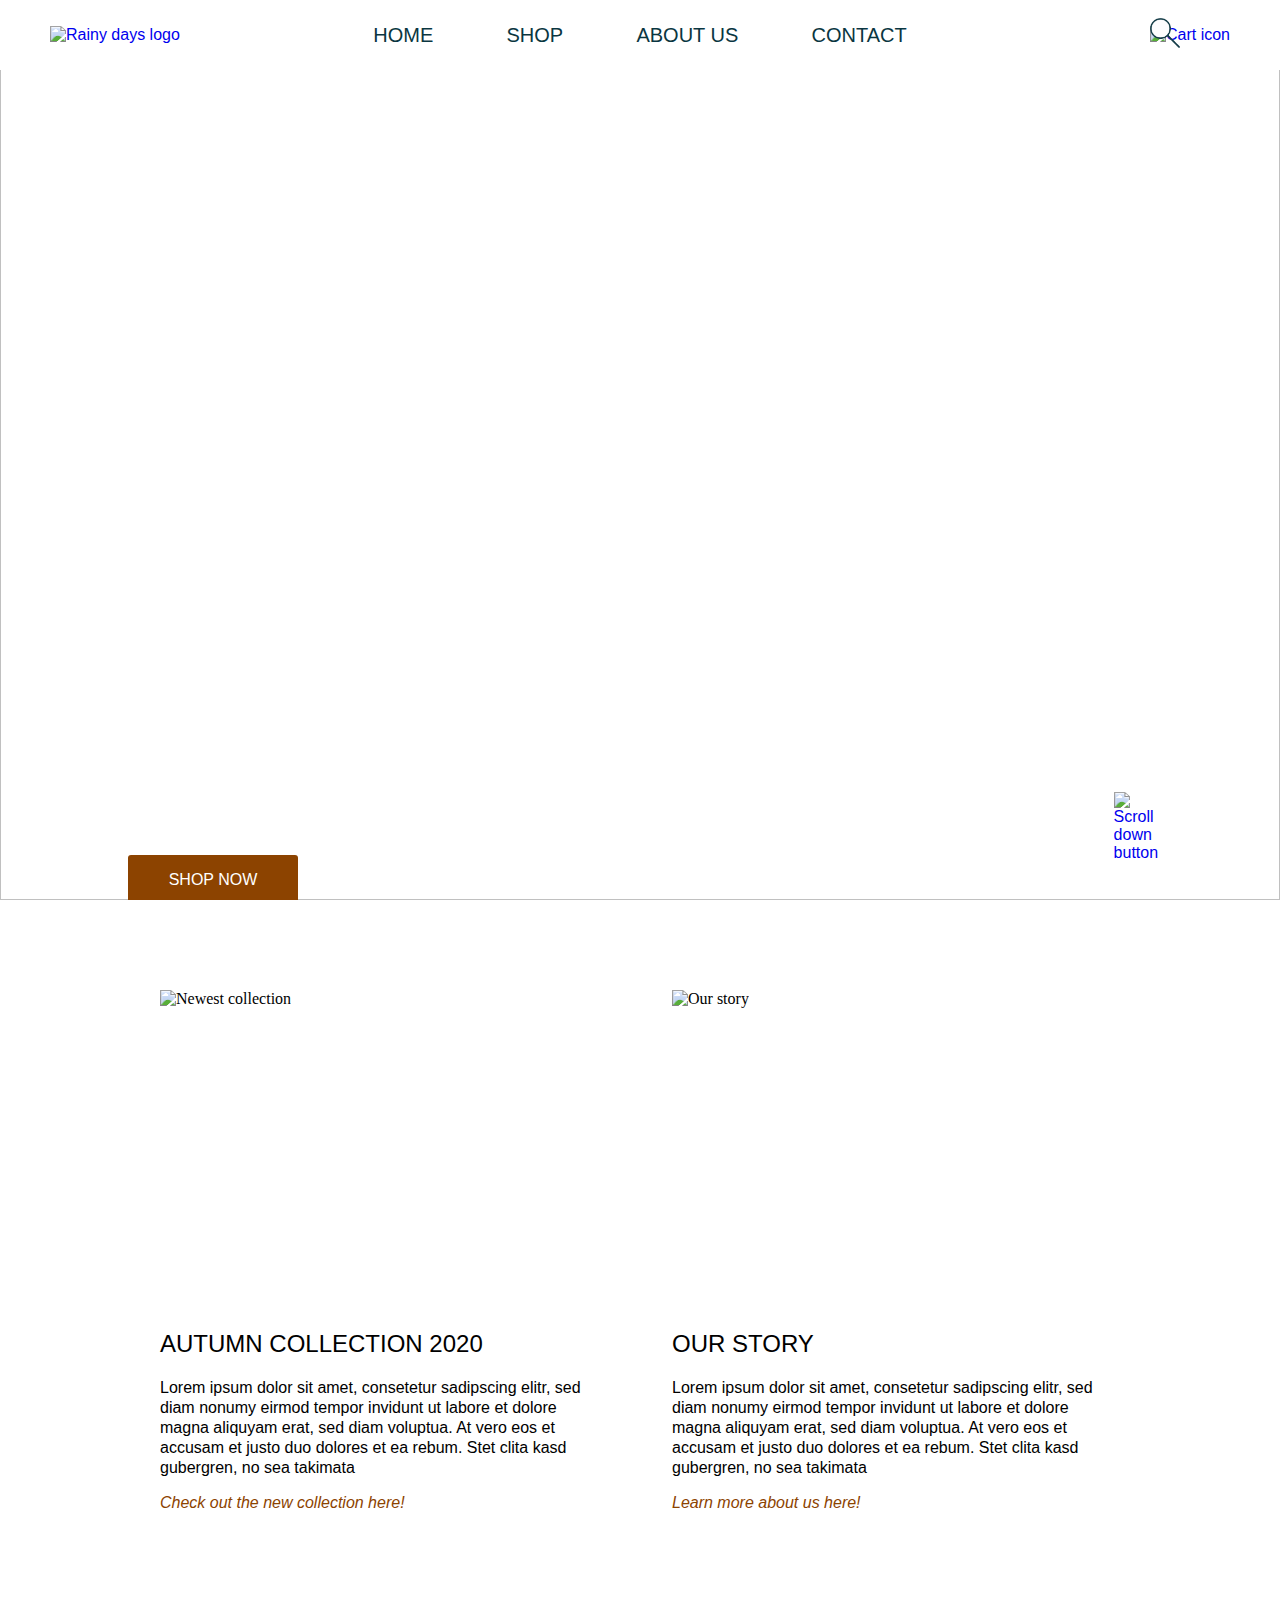
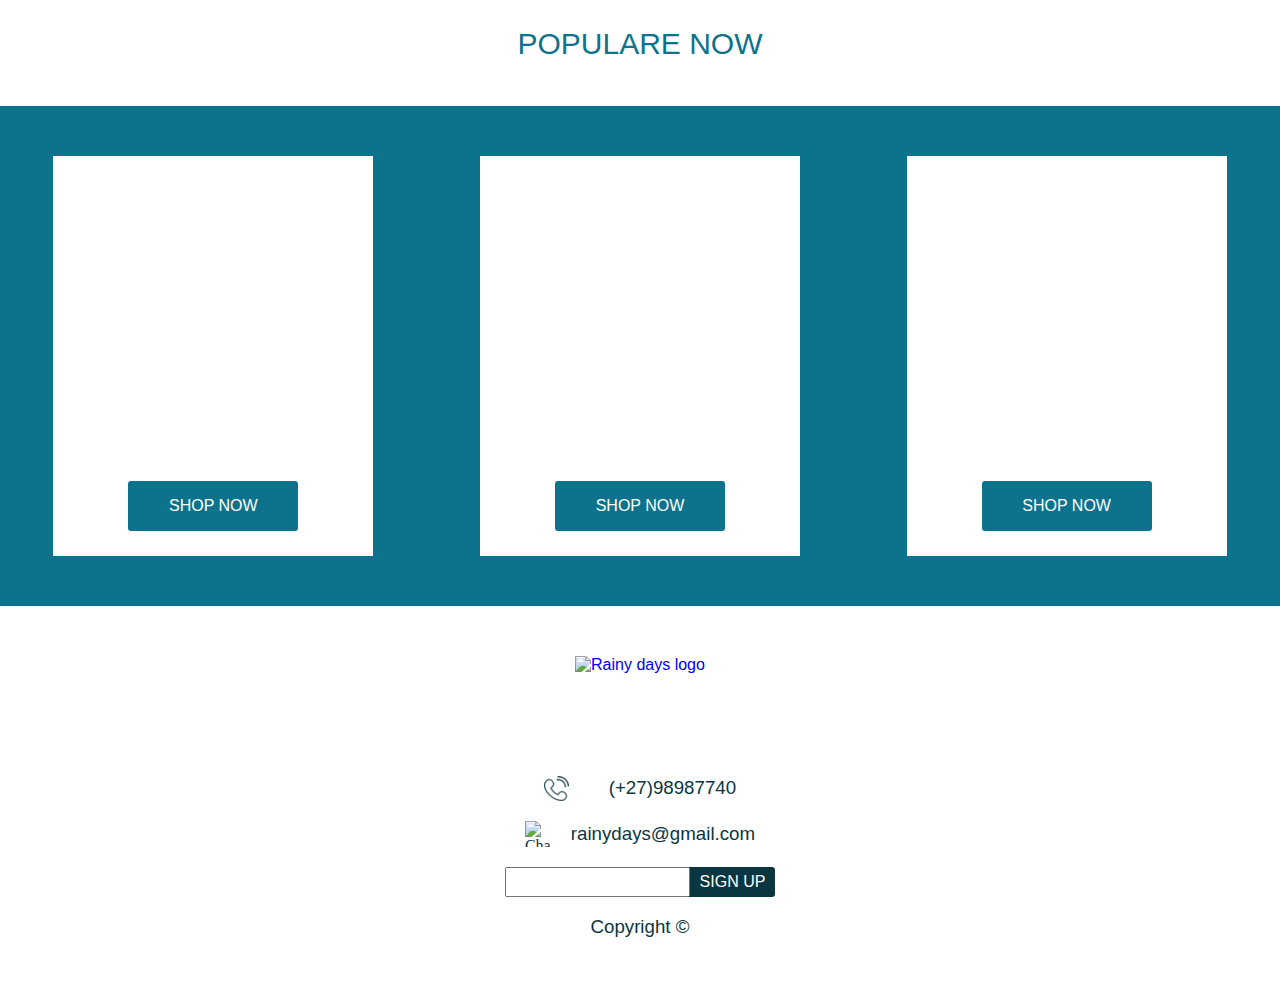
==== index.html @ 31defd5b "minor fixes" ====
<!DOCTYPE html>
<html>
  <head>
    <title>Rainy Days</title>
    <meta name="description" content="Rainy days online shop" />
    <meta name="viewport" content="width=device-width, initial-scale=1.0" />
    <link rel="stylesheet" href="styles/rainydays.css" />
    <link rel="stylesheet" href="https://use.typekit.net/msh8obx.css" />
    <script src="https://ajax.googleapis.com/ajax/libs/jquery/3.3.1/jquery.min.js"></script>
    <script src="js/rainydays.js"></script>
  </head>
  <body>
    <header>
      <div id="headerlogo">
        <a href="index.html">
          <img src="images/RainyDays_Logo_notext.png" alt="Rainy days logo" />
        </a>
      </div>
      <div id="headernav">
        <nav>
          <ul>
            <li><a href="index.html">Home</a></li>
            <li><a href="shop.html">Shop</a></li>
            <li><a href="about.html">About Us</a></li>
            <li><a href="contact.html">Contact</a></li>
          </ul>
        </nav>
      </div>
      <div id="headercart">
        <a href="cart.html">
          <img src="images/icons/carticon.png" alt="Cart icon" />
        </a>
      </div>
      <div id="headersearch">
        <label for="searchinput" id="searchlabel"
          ><img src="images/icons/searchicon.png" alt="Search icon"
        /></label>
        <input name="search" type="checkbox" id="searchinput" />
        <input type="text" id="search" autofocus="true" />
      </div>
    </header>
    <div id="headerphone">
      <div id="headerlogo">
        <a href="index.html">
          <img src="images/RainyDays_Logo_notext.png" alt="Rainy days logo" />
        </a>
      </div>

      <div id="headersearch">
        <label for="searchinputphone" id="searchlabel"
          ><img src="images/icons/searchicon.png" alt="Search icon"
        /></label>
        <input name="search" type="checkbox" id="searchinputphone" />
        <input type="text" id="search" autofocus="true" />
      </div>
      <div id="headercart">
        <a href="cart.html">
          <img src="images/icons/carticon.png" alt="Cart icon" />
        </a>
      </div>

      <input type="checkbox" id="hamburgermenu" />
      <label for="hamburgermenu" id="hamburgerlabel">
        <div class="container" onclick="myFunction(this)">
          <span id="span1"></span>
          <span id="span2"></span>
          <span id="span3"></span>
        </div>
      </label>
      <div id="navburger">
        <ul>
          <li><a href="index.html">Home</a></li>
          <li><a href="shop.html">Shop</a></li>
          <li><a href="about.html">About Us</a></li>
          <li><a href="contact.html">Contact</a></li>
        </ul>
      </div>
    </div>
    <main>
      <div id="indexbackground">
        <img src="images/index.jpg" />
        <div id="indexbackgroundtext">
          <h1>Pushing the comfort zone</h1>
          <a href="shop.html">
            <div class="orangebutton">
              <p>SHOP NOW</p>
            </div>
          </a>
        </div>
        <div id="scrolldownbutton">
          <a href="#indexflexbox">
            <img
              src="images/icons/arrowdownwhite.png"
              alt="Scroll down button"
            />
          </a>
        </div>
      </div>

      <div id="indexflexbox">
        <div id="flex1">
          <div class="squareimage">
            <img src="images/hikerswbackpack.jpg" alt="Newest collection" />
          </div>
          <h2>AUTUMN COLLECTION 2020</h2>
          <p>
            Lorem ipsum dolor sit amet, consetetur sadipscing elitr, sed diam
            nonumy eirmod tempor invidunt ut labore et dolore magna aliquyam
            erat, sed diam voluptua. At vero eos et accusam et justo duo dolores
            et ea rebum. Stet clita kasd gubergren, no sea takimata
          </p>
          <a href="shop.html">Check out the new collection here!</a>
        </div>
        <div id="flex2">
          <div class="squareimage">
            <img src="images/founder.jpg" alt="Our story" />
          </div>
          <h2>OUR STORY</h2>
          <p>
            Lorem ipsum dolor sit amet, consetetur sadipscing elitr, sed diam
            nonumy eirmod tempor invidunt ut labore et dolore magna aliquyam
            erat, sed diam voluptua. At vero eos et accusam et justo duo dolores
            et ea rebum. Stet clita kasd gubergren, no sea takimata
          </p>
          <a href="about.html">Learn more about us here!</a>
        </div>
      </div>
      <div id="carouseltitle">
        <h2>Populare now</h2>
      </div>
      <div id="indexcarousel">
        <div class="carouselcontent">
          <div class="carouselimage">
            <img src="images/bluefrontlong.png" alt="" />
          </div>
          <a href="blueproduct.html">SHOP NOW</a>
        </div>
        <div class="carouselcontent">
          <div class="carouselimage">
            <img src="images/yellowfrontlong.png" alt="" />
          </div>
          <a href="yellowproduct.html">SHOP NOW</a>
        </div>
        <div class="carouselcontent">
          <div class="carouselimage">
            <img src="images/redfrontlong.png" alt="" />
          </div>
          <a href="redproduct.html">SHOP NOW</a>
        </div>
      </div>
    </main>
    <footer>
      <div id="footer">
        <div id="footerlogo">
          <a href="index.html">
            <img src="images/RainyDays_Logo.png" alt="Rainy days logo" />
          </a>
        </div>
        <div class="footeralign">
          <img src="images/icons/phoneicon.png" alt="Phone icon" />
          <h3>(+27)98987740</h3>
        </div>
        <div class="footeralign">
          <img src="images/icons/chaticon.png" alt="Chat icon" />
          <h3>rainydays@gmail.com</h3>
        </div>
        <div class="footeralign">
          <div id="footeremail">
            <label for="email"> <p>SIGN UP</p></label>
            <input type="text" id="email" />
          </div>
        </div>
        <div id="signup"></div>
        <h3>Copyright &copy;</h3>
      </div>
    </footer>
  </body>
</html>
---- styles/rainydays.css ----
body {
  margin: 0;
  padding: 0;
  max-width: 100vw;
  overflow-x: hidden !important;
}
h1,
h2,
h3 {
  font-family: din-condensed, sans-serif;
  font-weight: 500;
  font-style: normal;
}

h1 {
  font-size: 7vw;
  line-height: 8vw;
  margin-bottom: 5px;
  text-transform: uppercase;
}

p {
  font-family: ff-basic-gothic-pro, sans-serif;
  font-weight: 300;
  font-style: normal;
  text-decoration: none;
  line-height: 20px !important;
}

a {
  font-family: ff-basic-gothic-pro, sans-serif;
  font-weight: 300;
  font-style: normal;
  text-decoration: none !important;
}

/* HEADER DESKTOP */

#headerphone {
  display: none;
}

header {
  background-color: white;
  display: flex;
  margin: auto;
  height: 70px;
  position: fixed;
  width: 100vw;
  top: 0pt;
  z-index: 5;
  overflow: hidden;
}

header div {
  display: inline-block;
  height: 70px;
  margin: auto;
}

#headerlogo {
  float: left;
  display: flex;
  justify-content: center;
  align-items: center;
  margin-left: 50px;
}

#headerlogo img {
  height: 50px;
}

#headernav {
  position: absolute;
  margin-left: 25vw;
  display: flex;
  text-align: center;
  width: 50vw;
}
nav {
  display: flex;
  justify-content: center;
  width: 50vw;
}
nav ul {
  display: flex;
  justify-content: space-evenly;
  align-items: center;
  width: 100%;
  margin: 0;
  padding: 0;
}

nav li {
  font-style: normal;
  margin: 0;
  list-style: none;
}

nav a {
  color: #0a3641;
  text-decoration: none;
  padding-left: 20px;
  padding-right: 20px;
  text-transform: uppercase;
  font-family: din-condensed, sans-serif;
  margin: auto;
  font-weight: 500;
  font-size: 20px;
  transition-property: color;
  transition-duration: 0.2s;
}

nav a:hover {
  color: #8c4300;
}

#headercart,
#headersearch {
  float: right;
  display: flex;
  justify-content: center;
  align-items: center;
}

#headercart {
  padding-left: 10px;
  margin-right: 50px;
}
#headersearch {
  padding-right: 10px;
  top: 0px;
  right: 100px;
  position: absolute;
}

#headercart img,
#headersearch img {
  height: 30px;
  cursor: pointer;
}

#searchlabel {
  margin-right: 10px;
  position: absolute;
}

#searchinput {
  display: none;
}
#search {
  visibility: hidden;
  padding-right: 60px;
  width: 0px;
  position: absolute;
  right: 40px;
  transition: 0.2s;
  border: 2px solid #0a3641;
  border-radius: 3px;
}

input[type="checkbox"]:checked + input#search {
  visibility: visible;
  width: 100px;
}

/* INDEX */

#indexbackground {
  position: relative;
  width: 100vw;
  height: 100vh;
  overflow: hidden;
}

#indexbackground img {
  z-index: -1;
  height: 100%;
  width: 100%;
  object-fit: cover;
}

#indexbackgroundtext {
  position: absolute;
  bottom: 70px;
  width: 40vw;
  height: 50%;
  z-index: 1;
  left: 10vw;
  color: white;
}

.orangebutton {
  background-color: #8c4300;
  padding: 5px;
  border-radius: 3px;
  height: 40px;
  width: 160px;
  text-align: center;
  display: flex;
  justify-content: center;
  align-items: center;
  transition-property: background-color;
  transition-duration: 0.2s;
}

.orangebutton p {
  color: white;
}

.orangebutton:hover {
  background-color: #0d738c;
}

#scrolldownbutton {
  position: absolute;
  bottom: 70px;
  width: 3vw;
  height: 3vw;
  z-index: 1;
  right: 10vw;
}

#scrolldownbutton img {
  height: 100%;
  width: 100%;
}

#indexflexbox {
  display: flex;
  column-count: 2;
  width: 75vw;
  margin-left: 12.5vw;
  margin-right: 12.5vw;
  padding-top: 90px;
}

#indexflexbox a {
  text-decoration: underline;
  font-style: italic;
  color: #8c4300;
}

#flex1 {
  width: 35vw;
  margin-right: 5vw;
}
#flex2 {
  width: 35vw;
}

#flex1 p,
#flex2 p {
  line-height: 20px;
}

.squareimage {
  width: 35vw;
  height: 25vw;
}

.squareimage img {
  height: 100%;
  width: 100%;
  object-fit: cover;
}
/* CAROUSEL */

#carouseltitle{
  margin-top: 90px;
  position: relative;
  display: flex;
  justify-content: center;
  width: 100vw;
  color: #0d738c;
  text-align: center;
  text-transform: uppercase;
  font-size: 20px;
}

#indexcarousel {
  display: flex;
  flex-direction: row;
  align-items: center;
  margin-top: 20px;
  width: 100vw;
  overflow: hidden;
  height: 500px;
  justify-content: space-around;
  background-color: #0d738c;
}

.carouselcontent {
  background-color: white;
  height: 80%;
  width: 25%;
  display: flex;
  flex-direction: column;
  align-items: center;
 
}

.carouselimage {
  width: 100%;
  height: 90%;
  display: flex;
  justify-content: center;
}

.carouselimage img {
  width: 100%;
  height: auto;
  object-fit: contain;
}

.carouselcontent a{
  background-color:  #0d738c;
  color: white;
  margin-top: -35px;
  padding: 5px;
  border-radius: 3px;
  height: 40px;
  width: 160px;
  text-align: center;
  display: flex;
  justify-content: center;
  align-items: center;
  transition-property: background-color;
  transition-duration: 0.2s;
}


.carouselcontent a:hover {
  background-color: #8c4300;
}





footer {
  margin: 50px 0 50px 0;
  width: 100vw;
  text-align: center;
  display: flex;
  justify-content: center;
  align-items: center;
  color: #0a3641;
}

#footerlogo {
  margin: 0;
  height: 100px;
  position: relative;
}

#footerlogo img {
  width: auto;
  height: 100%;
  object-fit: cover;
}

.footeralign {
  display: flex;
  align-items: center;
  flex-direction: row;
  justify-content: space-evenly;
  margin-top: 20px;
}

.footeralign img {
  width: 2vw;
  height: 2vw;
}

.footeralign h3 {
  margin: 0;
}

#footeremail {
  display: flex;
  flex-direction:row-reverse;
  background-color: #0a3641;
  border-radius: 3px;
  color: white;
  margin: 0;
}
#footeremail p {
  margin:5px 10px;
}


/* SHOP */

.banner {
  position: relative;
  width: 100vw;
  height: 37vw;
  overflow: hidden;
}

.banner img {
  z-index: -1;
  height: 100%;
  width: 100%;
  object-fit: cover;
}

.banner h1 {
  position: absolute;
  bottom: 70px;
  width: 50vw;
  z-index: 1;
  right: 7vw;
  color: white;
  text-align: right;
}

.breadcumbs {
  margin-left: 5vw;
}

.breadcumbs ul {
  display: inline-flex;
  justify-content: center;
  align-items: center;
  list-style: none;
}

.breadcumbs a {
  text-decoration: none;
  color: black;
  font-family: din-condensed, sans-serif;
  font-weight: 500;
  font-style: normal;
  font-size: 20px;
  color: #0a3641;
  transition-property: color;
  transition-duration: 0.2s;
}

.breadcumbs li + li:before {
  content: "/";
  padding: 0 1em;
  font-size: 20px;
}

.breadcumbs a:hover {
  color: #8c4300;
}

#sortingbar {
  margin-left: 10vw;
}

.dropbtn {
  font-family: din-condensed, sans-serif;
  font-size: 20px;
  color: #0a3641;
  border: 2px solid #0a3641;
  background-color: white;
  border-radius: 3px;
  margin: 0px -3px;
  height: 50px;
  width: 120px;
}

.dropdown {
  position: relative;
  display: inline-block;
}

.dropdownimg {
  width: 20px;
  height: 20px;
  float: right;
  padding: 3px 10px;
}

.dropdownimg img {
  height: 20px;
  width: 20px;
  object-fit: cover;
  -webkit-transition: -webkit-transform 0.4s ease-in-out;
  transition: transform 0.4s ease-in-out;
}

.dropdown:hover .dropdownimg img {
  -webkit-transform: rotate(180deg);
  transform: rotate(180deg);
}

.dropdown-content {
  margin-top: -2px;
  margin-left: -3px;
  margin-right: -3px;
  display: none;
  position: absolute;
  border: 2px solid #0a3641;
  background-color: white;
  border-radius: 3px;
  width: 116px;
  box-shadow: 0px 8px 16px 0px rgba(0, 0, 0, 0.2);
  z-index: 1;
}

.dropdown-content a {
  color: black;
  padding: 12px 16px;
  text-decoration: none;
  display: block;
  border-bottom: 2px solid #0a3641;
  background-color: white;
  text-align: center;
  font-family: din-condensed, sans-serif;
  font-size: 20px;
  font-weight: 400;
  color: #0a3641;
  transition-property: color, background-color;
  transition-duration: 0.2s;
}

.dropdown-content a:hover {
  color: #8c4300;
  background-color: #f2f2f2;
}

.dropdown:hover .dropdown-content {
  display: block;
}

.dropdown:hover .dropbtn {
  background-color: #f2f2f2;
}

#shopproducts {
  display: grid;
  grid-template-columns: repeat(4, 1fr);
  grid-template-rows: repeat(4, 1fr);
  width: 80vw;
  margin-left: 10vw;
}

#shopproducts a {
  color: black;
}

.productlist {
  position: relative;
  padding: 40px;
}

.productlist img {
  width: 100%;
  background-color: #f2f2f2;
}

.productlist h2,
p {
  line-height: 10px;
}

#nextpage {
  width: 30vw;
  margin-left: 35vw;
  display: flex;
  justify-content: center;
}

#nextpage h3 {
  margin: 20px;
  color: black;
}

#next {
  margin-left: 70px;
}

/*SHOPPAGETWO*/

#shopproductspagetwo {
  display: grid;
  grid-template-columns: repeat(4, 1fr);
  grid-template-rows: repeat(2, 1fr);
  width: 80vw;
  margin-left: 10vw;
}

#shopproductspagetwo a {
  color: black;
}

#previouspage {
  width: 30vw;
  margin-left: 35vw;
  display: flex;
  justify-content: center;
}

#previouspage h3 {
  margin: 20px;
  color: black;
}

#previouspage a {
  margin-left: -100px;
}

/*SINGLEPRODUCT*/

.productpage {
  display: grid;
  margin-top: 50px;
  grid-template-columns: repeat(2, 1fr);
  width: 75vw;
  margin-left: 12.5vw;
  margin-right: 12.5vw;
}

.productphoto {
  width: 90%;
  float: left;
}

.carousel-wrapper {
  position: relative;
}

.carousel-item {
  position: absolute;
  width: 100%;
  transition: all 0.5s ease-in-out;
  background-color: #f2f2f2;
}

#target-item-1 {
  display: none;
}
#target-item-2 {
  display: none;
}

.carousel-item img {
  height: auto;
  width: 100%;
  object-fit: cover;
}

.arrow {
  position: absolute;
  top: 0;
  display: flex;
  width: 3vw;
  height: 100%;
}

.arrow-prev img {
  display: absolute;
  width: 100%;
  height: auto;
  object-fit: contain;
  margin: auto;
  background-color: transparent;
}

.arrow-next img {
  display: block;
  width: 100%;
  height: auto;
  object-fit: contain;
  margin: auto;
  background-color: transparent;
}

.arrow-next {
  right: 0;
  -webkit-transform: rotate(180deg);
  transform: rotate(180deg);
}

.item-1 {
  z-index: 2;
  opacity: 1;
}

#target-item-2:target ~ .item-2,
#target-item-3:target ~ .item-3 {
  z-index: 3;
  opacity: 1;
}

.frontimage {
  height: 40vw;
}

.frontimage img {
  height: 100%;
  width: 100%;
  background-color: #f2f2f2;
  border-radius: 2px;
  object-fit: contain;
}

.productinfo {
  width: 100%;
  float: right;
}
.productinfo h2 {
  margin-top: 0;
}

.coloroptions {
  display: inline;
}

.colorselection {
  display: inline-block;
  border: #f2f2f2 solid 3px;
  width: 6vw;
  height: 6vw;
  margin-right: 15px;
  border-radius: 2px;
  background-color: #f2f2f2;
  cursor: pointer;
  transition-property: all;
  transition-duration: 0.2s;
}

.colorselection:hover {
  border: #8c4300 solid 3px;
}

.coloroptions img {
  height: 100%;
  width: auto;
  display: block;
  margin: auto;
}
#jacketborder {
  border: #0d738c solid 3px;
}

#sizeoptions {
  margin-top: 10px;
}

#sizeoptions input {
  display: none;
}

#sizeoptions label {
  border-radius: 2px;
  margin-right: 15px;
  display: inline-block;
  width: 5vw;
  height: 1.5vw;
  text-align: center;
  text-transform: uppercase;
  background-color: #f2f2f2;
  border: #f2f2f2 solid 3px;
  color: black;
  transition-property: all;
  transition-duration: 0.2s;
}

#sizeoptions p {
  margin: auto;
}

#sizeoptions label:hover {
  border: #8c4300 solid 3px;
}

#size_xs:checked + label,
#size_s:checked + label,
#size_m:checked + label,
#size_l:checked + label,
#size_xl:checked + label {
  border: #0d738c solid 3px;
}

.addtocart {
  text-transform: uppercase;
  font-size: 16px;
  margin: 20px 0px;
  color: white;
  background-color: #0d738c;
  padding: 5px;
  border-radius: 3px;
  height: 40px;
  width: 160px;
  position: relative;
  display: inline-block;
  border: none;
  transition-property: background-color;
  transition-duration: 0.2s;
}

.addtocart p {
  font-weight: 500;
  float: left;
  margin: 5px 0px 0px 7px;
}

.addtocartimg {
  margin: 2px 0px 0px 0px;
  width: 20px;
  height: 20px;
  float: right;
  padding: 3px 10px;
}

.addtocartimg img {
  height: 20px;
  width: 20px;
  object-fit: cover;
}

.addtocart:hover {
  background-color: #8c4300;
}

.dropdownproduct {
  position: relative;
  display: inline-block;
}

.dropdownproduct h2 {
  width: 100px;
  margin-bottom: -20px;
}

.dropdownproduct img {
  width: 20px;
  height: 20px;
  margin-left: 34vw;
  padding: 3px 10px;
  object-fit: cover;
  -webkit-transition: -webkit-transform 0.4s ease-in-out;
  transition: transform 0.4s ease-in-out;
}

#check01,
#check02 {
  display: none;
}

#check01:checked,
#check02:checked ~ .remove-check {
  display: none;
}

#check01:checked ~ label img {
  transform: rotate(-180deg);
}

input[type="checkbox"]:checked ~ .dropdownproduct-content {
  display: block;
}

.dropdownproduct-content {
  display: none;
  width: auto;
}

#check02:checked ~ label img {
  transform: rotate(-180deg);
}

.blueunderline {
  width: 40vw;
  height: 1px;
  margin: 20px 0px;
  border-bottom: 2px solid#0d738c;
}

/* CONTACT */

.breadcumbsnobanner {
  margin-left: 5vw;
  margin-top: 70px;
  padding-bottom: 3vw;
}

.breadcumbsnobanner ul {
  display: inline-flex;
  justify-content: center;
  align-items: center;
  list-style: none;
}

.breadcumbsnobanner a {
  text-decoration: none;
  color: black;
  font-family: din-condensed, sans-serif;
  font-weight: 500;
  font-style: normal;
  font-size: 20px;
  color: #0a3641;
  transition-property: color;
  transition-duration: 0.2s;
}

.breadcumbsnobanner li + li:before {
  content: "/";
  padding: 0 1em;
  font-size: 20px;
}

.breadcumbsnobanner a:hover {
  color: #8c4300;
}

#h2contact {
  margin-left: 12.5vw;
}

form {
  width: 50vw;
  margin-left: 25vw;
  margin-right: 25vw;
  padding-top: 50px;
  padding-bottom: 50px;
}

form label {
  display: none;
}

.name,
.subject {
  margin-bottom: 15px;
  width: 50vw;
  height: 30px;
  border-radius: 3px;
  border: 2px solid#0d738c;
  font-size: 13px;
}

.textarea {
  padding-top: 10px;
  width: 50vw;
  height: 300px;
  border-radius: 3px;
  border: 2px solid#0d738c;
  margin-bottom: 10px;
  font-size: 13px;
  font-family: ff-basic-gothic-pro, sans-serif !important;
}

.submit {
  padding: 5px;
  border-radius: 3px;
  height: 40px;
  width: 160px;
  text-align: center;
  display: flex;
  justify-content: center;
  align-items: center;
  transition-property: background-color;
  transition-duration: 0.2s;
  background-color: #0d738c;
  color: white;
  text-transform: uppercase;
  font-size: 13px;
  margin-right: -10px;
  float: right;
  border: none;
  transition-property: background-color;
  transition-duration: 0.2s;
}

.submit:hover {
  background-color: #8c4300;
}

/* ABOUT */

.bannerabout {
  position: relative;
  width: 100vw;
  height: 37vw;
  overflow: hidden;
}

.bannerabout img {
  z-index: -1;
  height: 100%;
  width: 100%;
  object-fit: cover;
}

.bannerabout h1 {
  position: absolute;
  bottom: 70px;
  width: 50vw;
  z-index: 1;
  left: 7vw;
  color: #0a3641;
  text-align: left;
}

#aboutinfo {
  position: relative;
  width: 75vw;
  margin-left: 12.5vw;
  margin-top: 50px;
  padding-bottom: 50px;
}

#abouttext {
  float: none;
  font-family: ff-basic-gothic-pro, sans-serif !important;
}

#abouttext p {
  line-height: 20px;
  font-weight: 300;
  font-size: normal;
}

#founderimage {
  width: 29vw;
  height: 29vw;
  float: right;
  padding-left: 10px;
  padding-bottom: 10px;
}

#founderimage img {
  height: 100%;
  width: 100%;
  object-fit: cover;
}

/* CART */

#carttitle {
  width: 75vw;
  margin-left: 12.5vw;
  display: flex;
  flex-direction: row;
  border-bottom: 2px solid#0d738c;
}

#carttitle h2 {
  flex-grow: 4;
  text-align: center;
}

.cartproduct {
  width: 75vw;
  margin-left: 12.5vw;
  display: flex;
  flex-direction: row;
  border-bottom: 2px solid#0d738c;
  padding-top: 3vw;
  padding-bottom: 3vw;
}

.cartimage {
  justify-content: center;
  align-content: center;
  flex-direction: column;
  flex-grow: 1;
  margin-right: 15px;
  flex: 1 1 0px;
}

.cartimagediv {
  border: #0d738c solid 2px;
  height: 7vw;
  width: 7vw;
  margin: auto;
  margin-right: 1vw;
  border-radius: 2px;
  float: left;
}

.cartimage img {
  display: block;
  height: 100%;
  width: auto;
  object-fit: cover;
  margin: auto;
}

.carttext {
  float: left;
  margin: auto;
}

.carttext h2 {
  margin: auto;
}

.carttext p {
  margin: 5px 0px;
}

.cartprice {
  display: flex;
  justify-content: center;
  align-content: center;
  flex-direction: column;
  flex-grow: 1;
  text-align: center;
  margin-right: 15px;
  flex: 1 1 0px;
}

.cartquantity {
  display: flex;
  justify-content: center;
  align-content: center;
  flex-direction: column;
  flex-grow: 1;
  text-align: center;
  margin-right: 15px;
  flex: 1 1 0px;
}

input[type="number"]::-webkit-inner-spin-button,
input[type="number"]::-webkit-outer-spin-button {
  -webkit-appearance: none;
}

.number-input {
  position: relative;
  display: inline-flex;
  margin: auto;
  width: 10vw;
}

.number-input button {
  outline: none;
  -webkit-appearance: none;
  border: none;
  margin: auto;
  width: 3vw;
  height: 3vw;
  cursor: pointer;
  background-color: transparent;
}

.plus img,
.minus img {
  display: block;
  width: 100%;
  height: auto;
  object-fit: contain;
  margin: auto;
}

.number-input input[type="number"] {
  width: 2vw;
  height: 2vw;
  border: #0d738c solid 2px;
  border-radius: 3px;
  background-color: transparent;
  text-align: center;
  margin: auto;
}

.carttotal {
  display: flex;
  justify-content: center;
  align-content: center;
  flex-direction: column;
  flex-grow: 1;
  text-align: center;
  flex: 1 1 0px;
}

.subtotal {
  width: 75vw;
  margin-left: 12.5vw;
  border-bottom: 2px solid#0d738c;
  padding-top: 3vw;
  padding-bottom: 3vw;
  text-align: right;
}

.subtotal h2,
.subtotal p {
  display: inline;
  margin-right: 3vw;
  text-align: right;
}

.cartsubmit {
  margin-top: 3vw;
  float: right;
  margin-right: 12.5vw;
  background-color: #0d738c;
  padding: 5px;
  border-radius: 3px;
  height: 40px;
  width: 160px;
  text-align: center;
  display: flex;
  justify-content: center;
  align-items: center;
  color: white;
  text-transform: uppercase;
  outline: none;
  -webkit-appearance: none;
  border: none;
  transition-property: background-color;
  transition-duration: 0.2s;
}

.cartsubmit:hover {
  background-color: #8c4300;
}

/* CHECK OUT */

.checkoutcolumns {
  display: flex;
  flex-direction: row;
  width: 75vw;
  margin-left: 12.5vw;
}

.shippinginfo {
  width: 50%;
  margin-right: 4vw;
}

#blueline {
  width: 2px;
  background-color: #0d738c;
}

.paymentinfo {
  width: 45%;
  margin-left: 4vw;
}

.shippinginfo h2,
.paymentinfo h2 {
  margin-bottom: 35px;
  color: #0a3641;
}

#expiration {
  margin-top: -25px;
  margin-left: 5%;
  color: #0a3641;
}

.longtextboxwrap {
  display: flex;
  width: 90%;
  margin: 35px 5%;
}

.longtextbox {
  flex-grow: 1;
  border: 2px solid#0d738c;
  border-radius: 3px;
  margin: 0;
  height: 35px;
  padding-left: 10px;
}

.smalltextboxwrap {
  display: flex;
  width: 90%;
  margin: 35px 5%;
  justify-content: space-between;
  border: 2px solid #0d738c;
  border-radius: 3px;
}

.smalltextbox {
  border-right: 2px solid#0d738c;
  border-left: none;
  border-top: none;
  border-bottom: none;
  margin: 0;
  height: 35px;
  width: 33.33%;
  padding-left: 10px;
}

.smalltextbox:last-child {
  border-right: none;
}

.bottomborder {
  border-bottom: 2px solid#0d738c;
  width: 90%;
  margin: 35px 5%;
}

#paypal {
  background-color: #0d738c;
  border-radius: 2px;
  padding: 5px;
  width: 89%;
  height: 30px;
  margin: 25px 5%;
  cursor: pointer;
  text-align: center;
  display: flex;
  justify-content: center;
  align-items: center;
  -webkit-appearance: none;
  transition-property: background-color;
  transition-duration: 0.2s;
}

#paypal:hover {
  background-color: #8c4300;
}

#paypal a {
  text-transform: uppercase;
  color: white;
}

.thermsandconditions {
  display: inline-flex;
  justify-content: space-between;
  width: 91%;
  margin-left: 5%;
  margin-top: 7px;
}

.checkboxcontainer {
  border-radius: 2px;
  position: relative;
  padding-left: 35px;
  margin-bottom: 12px;
  cursor: pointer;
}

.checkboxcontainer input {
  display: none;
}

.checkmark {
  border: 2px solid#0d738c;
  border-radius: 3px;
  position: absolute;
  top: 0;
  left: 0;
  height: 25px;
  width: 25px;
}

.checkmark:after {
  content: "";
  position: absolute;
  display: none;
}

.checkboxcontainer input:checked ~ .checkmark:after {
  display: block;
}

.checkboxcontainer .checkmark:after {
  left: 9px;
  top: 5px;
  width: 5px;
  height: 10px;
  border: solid #0d738c;
  border-width: 0 3px 3px 0;
  -webkit-transform: rotate(45deg);
  -ms-transform: rotate(45deg);
  transform: rotate(45deg);
}

.thermsandconditions p {
  margin: 0 10px;
}

.therms {
  color: black;
  text-decoration: underline !important;
}

#submitorder {
  display: inline-flex;
  background-color: #0d738c;
  border-radius: 3px;
  width: 340px;
  height: 25px;
  padding: 5px;
  margin-left: 20px;
  text-align: center;
  display: flex;
  justify-content: center;
  align-items: center;
  color: white;
  text-transform: uppercase;
  -webkit-appearance: none;
  transition-property: background-color;
  transition-duration: 0.2s;
}

#submitorder:hover {
  background-color: #8c4300;
}

/*ORDER CONFIRMED*/

.orderconfirm {
  display: flex;
  flex-direction: column;
  width: 100vw;
  height: 300px;
  color: #0a3641;
  justify-content: center;
  text-align: center;
  align-items: center;
  text-transform: uppercase;
}

.orderconfirm img {
  width: 150px;
  height: auto;
  margin-bottom: 30px;
}

.orderconfirm h3 {
  margin: 10px;
  font-size: 35px;
}

.orderconfirm h2 {
  margin: 10px;
}

/*PHONE SCREEN*/

@media only screen and (max-width: 768px) {
  /* NAVIGATION*/

  header {
    display: none;
  }
  #headerphone {
    display: flex;
    width: 100vw;
    height: 50px;
    background-color: white;
    position: fixed;
    flex-direction: row;
    align-items: center;
    top: 0;
    z-index: 5;
  }

  #headerlogo {
    height: 50px;
    width: 100vw;
    position: absolute;
    left: 0;
    margin: 0;
    padding: 0;
  }

  #headerlogo img {
    height: 35px;
    width: auto;
  }

  #headercart {
    height: 30px;
    position: absolute;
    right: 20px;
    margin: auto;
    z-index: 7;
  }

  #searchlabel {
    height: 30px;
    position: absolute;
    right: -40px;
    top: 10px;
    margin: auto;
    z-index: 7;
  }

  #searchinputphone {
    display: none;
  }

  #search {
    width: 0px;
    position: absolute;
    top: 10px;
    height: 25px;
    z-index: 6;
    right: -5px;
  }

  input[type="checkbox"]:checked + input#search {
    visibility: visible;
    width: 100px;
    position: absolute;
    top: 10px;
    right: -5px;
    height: 25px;
    z-index: 6;
  }

  #hamburgerlabel {
    height: 25px;
    position: absolute;
    left: 20px;
    margin: 0;
    z-index: 7;
    display: flex;
    flex-direction: column;
  }

  #hamburgermenu,
  #navburger {
    display: none;
  }

  #hamburgermenu:checked ~ #navburger {
    display: flex;
    position: absolute;
    left: 0;
    top: 0;
    flex-direction: column;
    background-color: white;
    margin-top: 50px;
    width: 100vw;
    transition-property: all;
    transition-duration: 0.2s;
  }

  .container {
    display: flex;
    flex-direction: column;
    justify-content: space-between;
    cursor: pointer;
    height: 40px;
    width: 30px;
    margin: 0;
    padding: 0;
  }

  span {
    height: 3px;
    width: 30px;
    background-color: #0a3641;
    border-radius: 3px;
    transition: all;
    transition: 0.4s;
    position: relative;
    display: inline-flex;
  }
  .change #span2 {
    display: none;
  }

  .change #span1 {
    transform: rotate(45deg) translate(8px, 7px);
  }

  .change #span3 {
    transform: rotate(-45deg) translate(9px, -7px);
  }

  #navburger ul {
    display: flex;
    justify-content: space-evenly;
    align-items: center;
    flex-direction: column;
    margin-top: 10px;
    margin-bottom: 10px;
    margin: 0;
    padding: 0;
  }

  #navburger ul li {
    padding: 10px;
    font-style: normal;
    list-style: none;
  }

  #navburger a {
    color: #0a3641;
    text-decoration: none;
    padding-left: 20px;
    padding-right: 20px;
    text-transform: uppercase;
    font-family: din-condensed, sans-serif;
    margin: auto;
    font-weight: 500;
    font-size: 20px;
    transition-property: color;
    transition-duration: 0.2s;
  }

  #navburger a:hover {
    color: #8c4300;
  }

  
  
  #footerlogo {
    height: 70px;
  }

  .footeralign img {
    width: 25px;
    height: auto;
    margin-right: 10px;
  }
 

  /* INDEX */
  h1 {
    font-size: 10vw;
    line-height: 12vw;
    margin-bottom: 5px;
    text-transform: uppercase;
  }

  #indexbackgroundtext {
    position: absolute;
    bottom: 150px;
    width: 70vw;
    height: auto;
    z-index: 1;
    left: 10vw;
    margin: 0;
    color: white;

  }


  .orangebutton {
  
    height: 35px;
    width: 100px;
   
  }
  

  #scrolldownbutton {
    position: absolute;
    bottom: 80px;
    width: 30px;
    height: 9vw;
    z-index: 1;
    left: 10vw;
  }

  #scrolldownbutton img {
    height: 100%;
    width: 100%;
  }

  #indexflexbox {
    display: flex;
    flex-direction: column;
    width: 75vw;
    margin-left: 12.5vw;
    margin-right: 12.5vw;
    margin-top: 12.5vw;
    padding: 0;
  }
  #flex1,
  #flex2 {
    width: 100%;
    margin: 0;
    padding: 0;
  }
  #flex2 img {
    margin-top: 50px;
  }

  .squareimage {
    width: 100%;
    height: 55vw;
    margin: 0;
    padding: 0;
  }

  .squareimage img {
    height: 100%;
    width: 100%;
    object-fit: cover;
  }

#carouseltitle{
  margin-top: 60px;
  position: relative;
  display: flex;
  justify-content: center;
  width: 100vw;
  color: #0d738c;
  text-align: center;
  text-transform: uppercase;
}
#indexcarousel {
  display: flex;
  flex-direction: row;
  align-items: center;
  margin-top: 20px;
  width: 100vw;
  overflow: hidden;
  height: 80vw;
  justify-content: space-around;
  background-color: #0d738c;
}

.carouselcontent:last-child {
display: none;
}
  

.carouselcontent {
  background-color: white;
  height: 80%;
  width: 40%;
  display: flex;
  flex-direction: column;
  align-items: center;
 
}

.carouselimage {
  width: 100%;
  height: 90%;
  display: flex;
  justify-content: center;
}

.carouselimage img {
  width: 100%;
  height: auto;
  object-fit: contain;
}

.carouselcontent a{
  margin-top:-10%;
  padding: 5px;
  height: 10%;
  width: 70%;
}



  /* SHOP*/

  .banner {
    margin-top: 50px;
  }

  .banner h1 {
    position: absolute;
    bottom: 10px;
    width: 50vw;
    font-size: 7vw;
    line-height: 9vw;
  }

  .breadcumbs {
    margin-left: 0vw;
  }

  .breadcumbs ul {
    margin-left: 0;
  }

  #sortingbar {
    position: relative;
    display: flex;
    flex-direction: row;
    justify-content: center;
    margin-left: 0;
  }

  .dropbtn {
    width: 22vw;
    text-align: left;
    font-size: 15px;
  }

  .dropdown {
    margin: 0;
  }

  .dropdownimg img {
    height: 5vw;
    width: 5vw;
  }

  .dropdown-content {
    width: 20vw;
  }

  #shopproducts {
    grid-template-columns: repeat(2, 1fr);
    grid-template-rows: repeat(2, 1fr);
    width: 80vw;
    margin-left: 10vw;
    margin-top: 10vw;
  }

  #shopproducts a {
    color: black;
  }

  .productlist {
    padding: 10px;
  }

  .productlist h2 {
    line-height: 15px;
  }

  p {
    margin: 0;
  }

  #nextpage {
    width: 70vw;
    margin-left: 15vw;
  }

  /* NEXT PAGE*/

  #shopproductspagetwo {
    grid-template-columns: repeat(2, 1fr);
    width: 80vw;
    margin-left: 10vw;
    margin-top: 10vw;
  }

  /* SINGLE PRODUCT PAGE*/

  .breadcumbsnobanner {
    margin-left: 0vw;
    padding-bottom: 0vw;
  }

  .breadcumbsnobanner a {
    margin: 0;
  }

  .productpage {
    grid-template-columns: repeat(1, 1fr);
    width: 80vw;
    margin-left: 10vw;
    margin-right: 10vw;
  }

  .productphoto {
    width: 100%;
    height: 130vw;
  }
  .arrow {
    width: 8vw;
  }

  .coloroptions {
    display: flex;
    flex-direction: row;
    justify-content: space-between;
  }

  .colorselection {
    width: 14vw;
    height: 14vw;
  }

  #sizeoptions {
    margin-top: 0.83em;
  }

  #sizeoptions label {
    border-radius: 2px;
    margin-right: 15px;
    display: inline-flex;
    justify-content: center;
    align-items: center;
    width: 8vw;
    height: 5vw;
  }

  #sizeoptions p {
    margin: 0;
  }

  .produchelp {
    margin-top: 20px;
  }

  .dropdownproduct img {
    position: relative;
    width: 30px;
    height: 30px;
    right: -35vw;
  }

  .dropdownproduct-content {
    width: 80vw;
  }

  .blueunderline {
    width: 80vw;
  }

  /* CONTACT */

  form {
    width: 80vw;
    margin-left: 10vw;
    margin-right: 10vw;
    padding-top: 25px;
    padding-bottom: 50px;
  }

  .name,
  .subject {
    width: 80vw;
  }

  .textarea {
    width: 80vw;
    height: 150px;
  }

  .submit {
    -webkit-appearance: none;
  }

  /* ABOUT */

  .bannerabout {
    padding-top: 70px;
  }

  .bannerabout h1 {
    bottom: 5vw;
  }

  #aboutinfo {
    width: 80vw;
    margin-left: 10vw;
    margin-top: 25px;
    padding-bottom: 25px;
  }

  #abouttext p {
    margin-bottom: 30px;
  }

  #founderimage {
    width: 80vw;
    height: 40vw;
    padding: 0;
    margin-bottom: 30px;
  }

  /* CART */

  #carttitle {
    width: 80vw;
    margin-left: 10vw;
  }

  #carttitle h2 {
    flex-grow: 4;
    text-align: center;
  }

  .cartproduct {
    width: 80vw;
    margin-left: 10vw;
    padding-top: 5vw;
    padding-bottom: 5vw;
  }

  .cartimagediv {
    height: 20vw;
    width: 100%;
  }

  .carttext {
    margin-top: 20px;
  }

  .number-input {
    width: auto;
    display: flex;
    flex-direction: column;
  }

  .number-input button {
    width: 45px;
    height: 45px;
    margin: 0;
  }

  .number-input input[type="number"] {
    width: 5vw;
    height: 5vw;
    border: #0d738c solid 2px;
    border-radius: 3px;
    background-color: transparent;
    text-align: center;
    margin: auto;
  }

  .subtotal {
    width: 80vw;
    margin-left: 10vw;
    padding-top: 5vw;
    padding-bottom: 5vw;
  }

  .cartsubmit {
    margin-top: 5vw;

    margin-right: 10vw;
  }

  /* CHECK OUT */

  .checkoutcolumns {
    display: flex;
    flex-direction: column;
    width: 80vw;
    margin-left: 10vw;
  }

  .shippinginfo {
    width: 100%;
    margin: 0;
  }

  #blueline {
    width: 80vw;
    height: 2px;
    background-color: #0d738c;
  }

  .paymentinfo {
    width: 100%;
    margin: 0;
  }

  .checkmark {
    background-color: white;
  }

  .thermsandconditions p {
    position: absolute;
    left: 12vw;
    margin-top: 50px;
    width: 50vw;
  }

  #submitorder {
    width: 50%;
  }

  /*ORDER CONFIRMED*/

  .orderconfirm {
    height: auto;
    margin-top: 10vw;
  }

  .orderconfirm img {
    width: 100px;
    margin-bottom: 40px;
  }
}
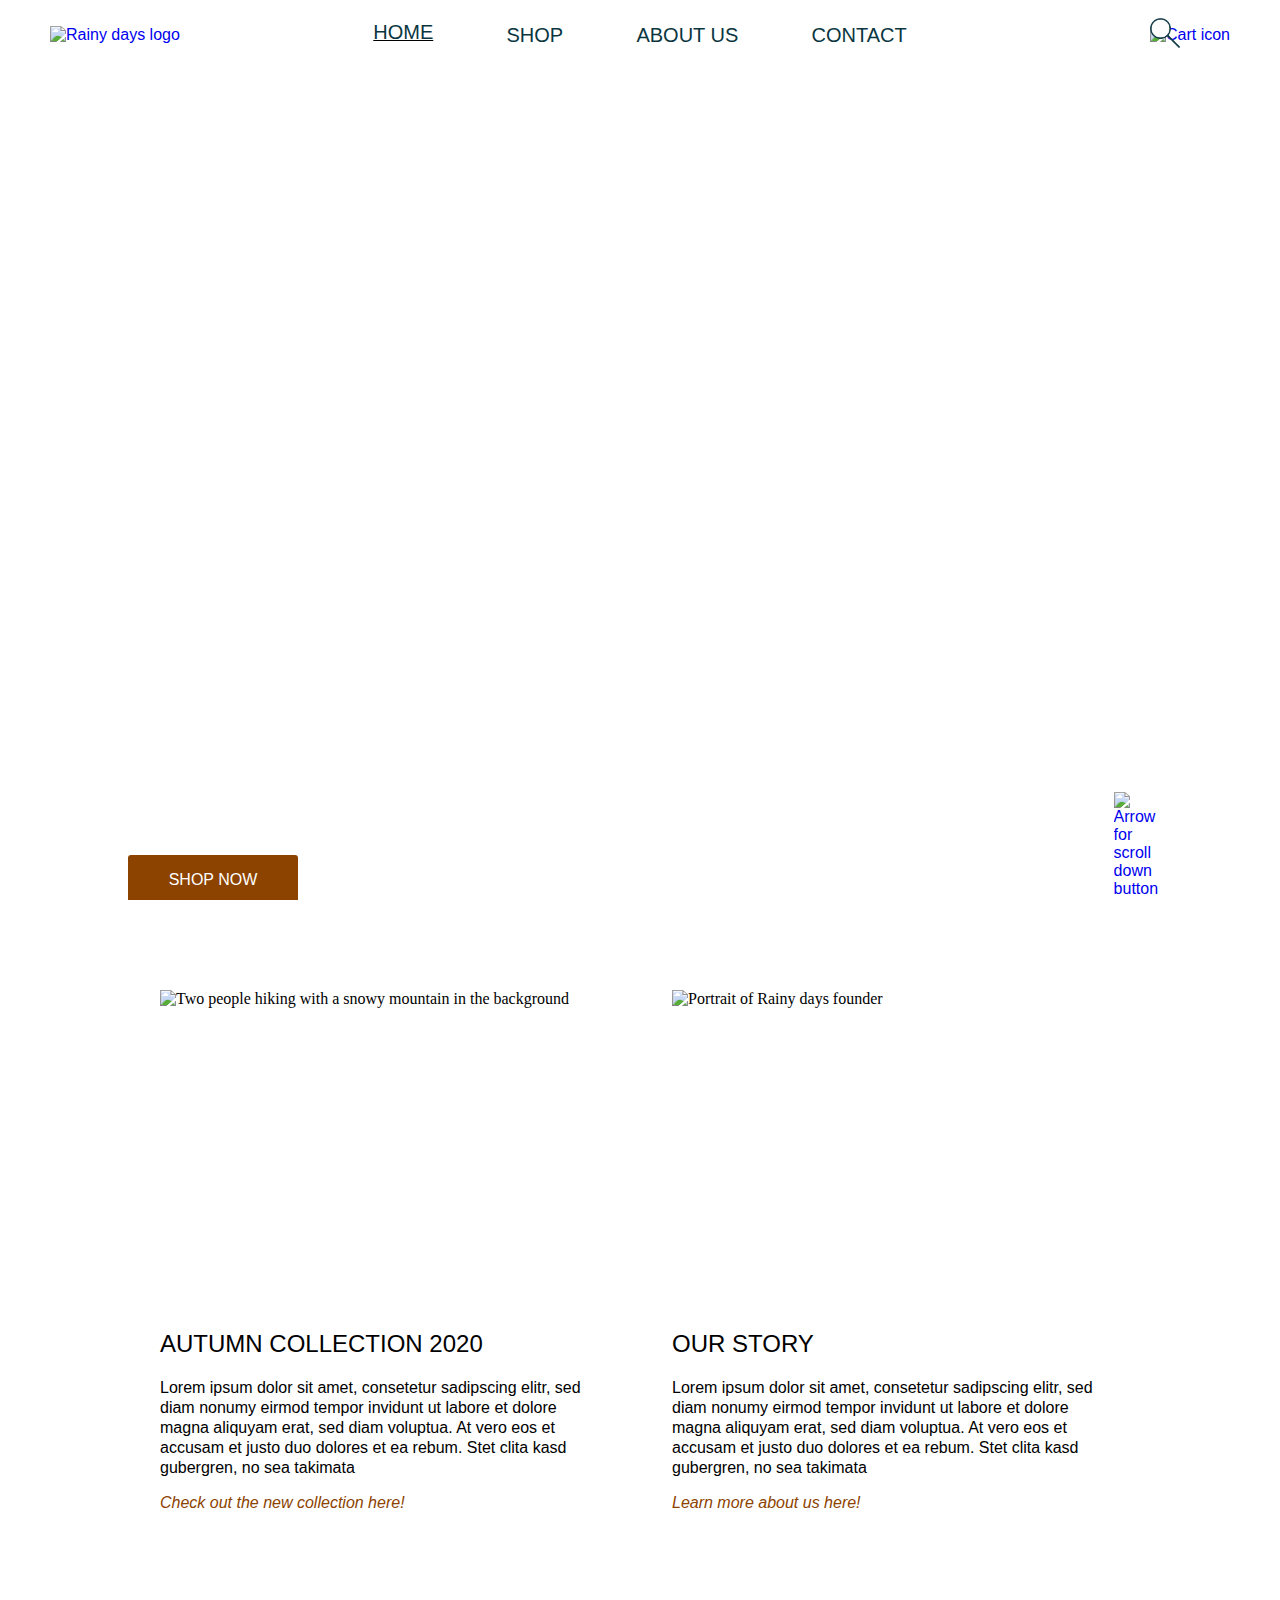
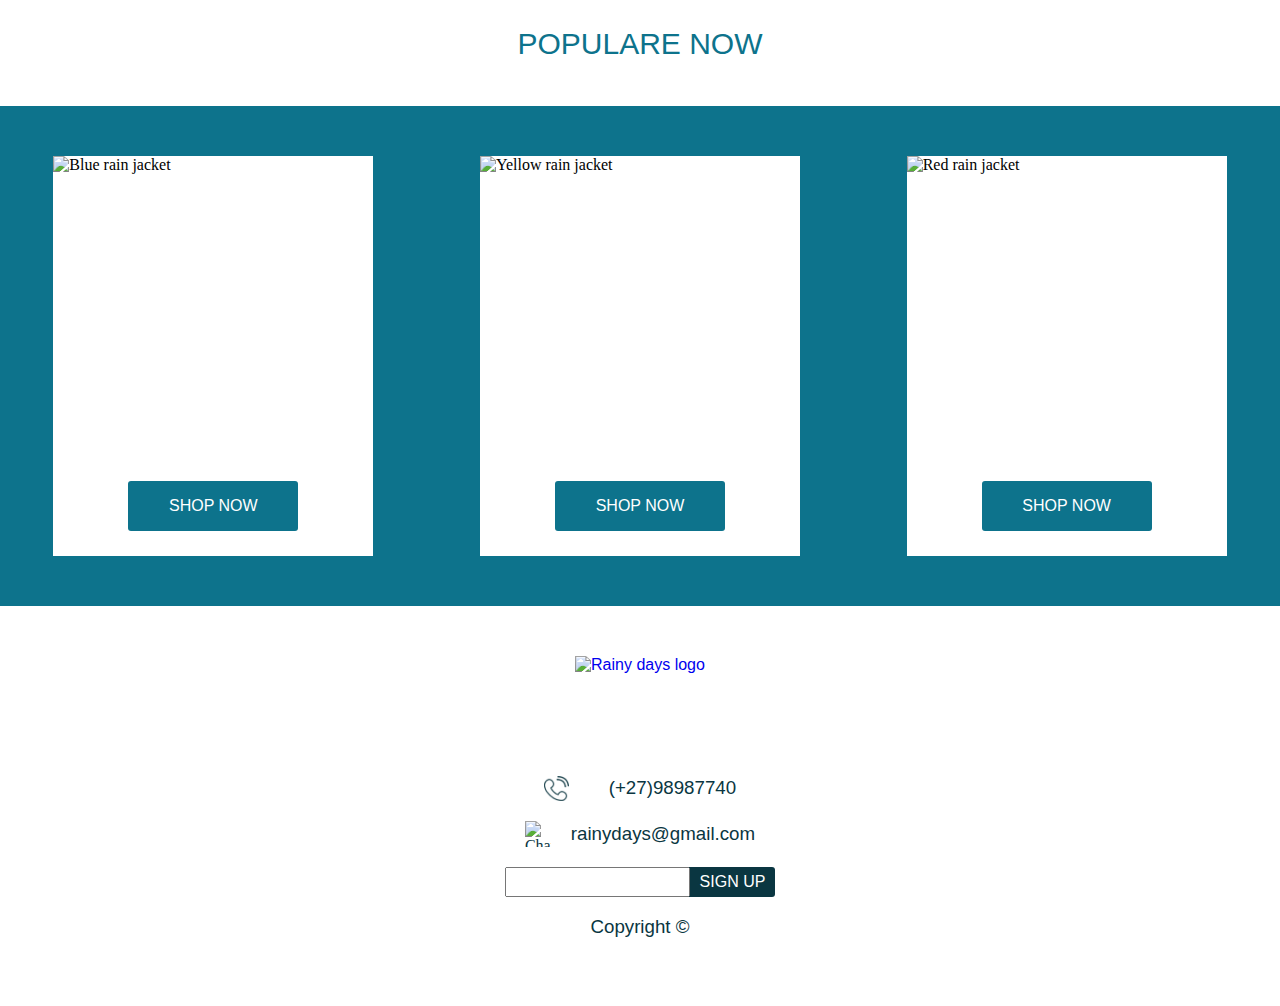
==== commit 93bdf2f5: "padding on bottom phone, no textbox style" ====
--- a/index.html
+++ b/index.html
@@ -19,7 +19,7 @@
       <div id="headernav">
         <nav>
           <ul>
-            <li><a href="index.html">Home</a></li>
+            <li class="navunderline"><a href="index.html">Home</a></li>
             <li><a href="shop.html">Shop</a></li>
             <li><a href="about.html">About Us</a></li>
             <li><a href="contact.html">Contact</a></li>
@@ -78,7 +78,10 @@
     </div>
     <main>
       <div id="indexbackground">
-        <img src="images/index.jpg" />
+        <img
+          src="images/index.jpg"
+          alt="Person hiking with mountains behind them"
+        />
         <div id="indexbackgroundtext">
           <h1>Pushing the comfort zone</h1>
           <a href="shop.html">
@@ -91,7 +94,7 @@
           <a href="#indexflexbox">
             <img
               src="images/icons/arrowdownwhite.png"
-              alt="Scroll down button"
+              alt="Arrow for scroll down button"
             />
           </a>
         </div>
@@ -100,7 +103,10 @@
       <div id="indexflexbox">
         <div id="flex1">
           <div class="squareimage">
-            <img src="images/hikerswbackpack.jpg" alt="Newest collection" />
+            <img
+              src="images/hikerswbackpack.jpg"
+              alt="Two people hiking with a snowy mountain in the background"
+            />
           </div>
           <h2>AUTUMN COLLECTION 2020</h2>
           <p>
@@ -113,7 +119,10 @@
         </div>
         <div id="flex2">
           <div class="squareimage">
-            <img src="images/founder.jpg" alt="Our story" />
+            <img
+              src="images/founder.jpg"
+              alt="Portrait of Rainy days founder"
+            />
           </div>
           <h2>OUR STORY</h2>
           <p>
@@ -131,19 +140,19 @@
       <div id="indexcarousel">
         <div class="carouselcontent">
           <div class="carouselimage">
-            <img src="images/bluefrontlong.png" alt="" />
+            <img src="images/bluefrontlong.png" alt="Blue rain jacket"  />
           </div>
           <a href="blueproduct.html">SHOP NOW</a>
         </div>
         <div class="carouselcontent">
           <div class="carouselimage">
-            <img src="images/yellowfrontlong.png" alt="" />
+            <img src="images/yellowfrontlong.png" alt="Yellow rain jacket" />
           </div>
           <a href="yellowproduct.html">SHOP NOW</a>
         </div>
         <div class="carouselcontent">
           <div class="carouselimage">
-            <img src="images/redfrontlong.png" alt="" />
+            <img src="images/redfrontlong.png" alt="Red rain jacket" />
           </div>
           <a href="redproduct.html">SHOP NOW</a>
         </div>
@@ -170,7 +179,6 @@
             <input type="text" id="email" />
           </div>
         </div>
-        <div id="signup"></div>
         <h3>Copyright &copy;</h3>
       </div>
     </footer>
--- a/styles/rainydays.css
+++ b/styles/rainydays.css
@@ -1,774 +1,771 @@
 body {
-  margin: 0;
-  padding: 0;
-  max-width: 100vw;
-  overflow-x: hidden !important;
+	margin: 0;
+	padding: 0;
+	max-width: 100vw;
+	overflow-x: hidden !important;
 }
 h1,
 h2,
 h3 {
-  font-family: din-condensed, sans-serif;
-  font-weight: 500;
-  font-style: normal;
+	font-family: din-condensed, sans-serif;
+	font-weight: 500;
+	font-style: normal;
 }
 
 h1 {
-  font-size: 7vw;
-  line-height: 8vw;
-  margin-bottom: 5px;
-  text-transform: uppercase;
+	font-size: 7vw;
+	line-height: 8vw;
+	margin-bottom: 5px;
+	text-transform: uppercase;
 }
 
 p {
-  font-family: ff-basic-gothic-pro, sans-serif;
-  font-weight: 300;
-  font-style: normal;
-  text-decoration: none;
-  line-height: 20px !important;
+	font-family: ff-basic-gothic-pro, sans-serif;
+	font-weight: 300;
+	font-style: normal;
+	text-decoration: none;
+	line-height: 20px !important;
 }
 
 a {
-  font-family: ff-basic-gothic-pro, sans-serif;
-  font-weight: 300;
-  font-style: normal;
-  text-decoration: none !important;
+	font-family: ff-basic-gothic-pro, sans-serif;
+	font-weight: 300;
+	font-style: normal;
+	text-decoration: none !important;
 }
 
 /* HEADER DESKTOP */
 
 #headerphone {
-  display: none;
+	display: none;
 }
 
 header {
-  background-color: white;
-  display: flex;
-  margin: auto;
-  height: 70px;
-  position: fixed;
-  width: 100vw;
-  top: 0pt;
-  z-index: 5;
-  overflow: hidden;
+	background-color: white;
+	display: flex;
+	margin: auto;
+	height: 70px;
+	position: fixed;
+	width: 100vw;
+	top: 0pt;
+	z-index: 5;
+	overflow: hidden;
 }
 
 header div {
-  display: inline-block;
-  height: 70px;
-  margin: auto;
+	display: inline-block;
+	height: 70px;
+	margin: auto;
 }
 
 #headerlogo {
-  float: left;
-  display: flex;
-  justify-content: center;
-  align-items: center;
-  margin-left: 50px;
+	float: left;
+	display: flex;
+	justify-content: center;
+	align-items: center;
+	margin-left: 50px;
 }
 
 #headerlogo img {
-  height: 50px;
+	height: 50px;
 }
 
 #headernav {
-  position: absolute;
-  margin-left: 25vw;
-  display: flex;
-  text-align: center;
-  width: 50vw;
+	position: absolute;
+	margin-left: 25vw;
+	display: flex;
+	text-align: center;
+	width: 50vw;
 }
 nav {
-  display: flex;
-  justify-content: center;
-  width: 50vw;
+	display: flex;
+	justify-content: center;
+	width: 50vw;
 }
 nav ul {
-  display: flex;
-  justify-content: space-evenly;
-  align-items: center;
-  width: 100%;
-  margin: 0;
-  padding: 0;
+	display: flex;
+	justify-content: space-evenly;
+	align-items: center;
+	width: 100%;
+	margin: 0;
+	padding: 0;
 }
 
 nav li {
-  font-style: normal;
-  margin: 0;
-  list-style: none;
+	font-style: normal;
+	margin: 0;
+	list-style: none;
+}
+
+.navunderline {
+	margin-bottom: 5px;
+	text-decoration: underline !important;
 }
 
 nav a {
-  color: #0a3641;
-  text-decoration: none;
-  padding-left: 20px;
-  padding-right: 20px;
-  text-transform: uppercase;
-  font-family: din-condensed, sans-serif;
-  margin: auto;
-  font-weight: 500;
-  font-size: 20px;
-  transition-property: color;
-  transition-duration: 0.2s;
+	color: #0a3641;
+	text-decoration: none;
+	padding-left: 20px;
+	padding-right: 20px;
+	text-transform: uppercase;
+	font-family: din-condensed, sans-serif;
+	margin: auto;
+	font-weight: 500;
+	font-size: 20px;
+	transition-property: color;
+	transition-duration: 0.2s;
 }
 
 nav a:hover {
-  color: #8c4300;
+	color: #8c4300;
 }
 
 #headercart,
 #headersearch {
-  float: right;
-  display: flex;
-  justify-content: center;
-  align-items: center;
+	float: right;
+	display: flex;
+	justify-content: center;
+	align-items: center;
 }
 
 #headercart {
-  padding-left: 10px;
-  margin-right: 50px;
+	padding-left: 10px;
+	margin-right: 50px;
 }
 #headersearch {
-  padding-right: 10px;
-  top: 0px;
-  right: 100px;
-  position: absolute;
+	padding-right: 10px;
+	top: 0px;
+	right: 100px;
+	position: absolute;
 }
 
 #headercart img,
 #headersearch img {
-  height: 30px;
-  cursor: pointer;
+	height: 30px;
+	cursor: pointer;
 }
 
 #searchlabel {
-  margin-right: 10px;
-  position: absolute;
+	margin-right: 10px;
+	position: absolute;
 }
 
 #searchinput {
-  display: none;
+	display: none;
 }
 #search {
-  visibility: hidden;
-  padding-right: 60px;
-  width: 0px;
-  position: absolute;
-  right: 40px;
-  transition: 0.2s;
-  border: 2px solid #0a3641;
-  border-radius: 3px;
+	visibility: hidden;
+	padding-right: 60px;
+	width: 0px;
+	position: absolute;
+	right: 40px;
+	transition: 0.2s;
+	border: 2px solid #0a3641;
+	border-radius: 3px;
 }
 
 input[type="checkbox"]:checked + input#search {
-  visibility: visible;
-  width: 100px;
+	visibility: visible;
+	width: 100px;
 }
 
 /* INDEX */
 
 #indexbackground {
-  position: relative;
-  width: 100vw;
-  height: 100vh;
-  overflow: hidden;
+	position: relative;
+	width: 100vw;
+	height: 100vh;
+	overflow: hidden;
 }
 
 #indexbackground img {
-  z-index: -1;
-  height: 100%;
-  width: 100%;
-  object-fit: cover;
+	z-index: -1;
+	height: 100%;
+	width: 100%;
+	object-fit: cover;
 }
 
 #indexbackgroundtext {
-  position: absolute;
-  bottom: 70px;
-  width: 40vw;
-  height: 50%;
-  z-index: 1;
-  left: 10vw;
-  color: white;
+	position: absolute;
+	bottom: 70px;
+	width: 40vw;
+	height: 50%;
+	z-index: 1;
+	left: 10vw;
+	color: white;
 }
 
 .orangebutton {
-  background-color: #8c4300;
-  padding: 5px;
-  border-radius: 3px;
-  height: 40px;
-  width: 160px;
-  text-align: center;
-  display: flex;
-  justify-content: center;
-  align-items: center;
-  transition-property: background-color;
-  transition-duration: 0.2s;
+	background-color: #8c4300;
+	padding: 5px;
+	border-radius: 3px;
+	height: 40px;
+	width: 160px;
+	text-align: center;
+	display: flex;
+	justify-content: center;
+	align-items: center;
+	transition-property: background-color;
+	transition-duration: 0.2s;
 }
 
 .orangebutton p {
-  color: white;
+	color: white;
 }
 
 .orangebutton:hover {
-  background-color: #0d738c;
+	background-color: #0d738c;
 }
 
 #scrolldownbutton {
-  position: absolute;
-  bottom: 70px;
-  width: 3vw;
-  height: 3vw;
-  z-index: 1;
-  right: 10vw;
+	position: absolute;
+	bottom: 70px;
+	width: 3vw;
+	height: 3vw;
+	z-index: 1;
+	right: 10vw;
 }
 
 #scrolldownbutton img {
-  height: 100%;
-  width: 100%;
+	height: 100%;
+	width: 100%;
 }
 
 #indexflexbox {
-  display: flex;
-  column-count: 2;
-  width: 75vw;
-  margin-left: 12.5vw;
-  margin-right: 12.5vw;
-  padding-top: 90px;
+	display: flex;
+	column-count: 2;
+	width: 75vw;
+	margin-left: 12.5vw;
+	margin-right: 12.5vw;
+	padding-top: 90px;
 }
 
 #indexflexbox a {
-  text-decoration: underline;
-  font-style: italic;
-  color: #8c4300;
+	text-decoration: underline;
+	font-style: italic;
+	color: #8c4300;
 }
 
 #flex1 {
-  width: 35vw;
-  margin-right: 5vw;
+	width: 35vw;
+	margin-right: 5vw;
 }
 #flex2 {
-  width: 35vw;
+	width: 35vw;
 }
 
 #flex1 p,
 #flex2 p {
-  line-height: 20px;
+	line-height: 20px;
 }
 
 .squareimage {
-  width: 35vw;
-  height: 25vw;
+	width: 35vw;
+	height: 25vw;
 }
 
 .squareimage img {
-  height: 100%;
-  width: 100%;
-  object-fit: cover;
+	height: 100%;
+	width: 100%;
+	object-fit: cover;
 }
 /* CAROUSEL */
 
-#carouseltitle{
-  margin-top: 90px;
-  position: relative;
-  display: flex;
-  justify-content: center;
-  width: 100vw;
-  color: #0d738c;
-  text-align: center;
-  text-transform: uppercase;
-  font-size: 20px;
+#carouseltitle {
+	margin-top: 90px;
+	position: relative;
+	display: flex;
+	justify-content: center;
+	width: 100vw;
+	color: #0d738c;
+	text-align: center;
+	text-transform: uppercase;
+	font-size: 20px;
 }
 
 #indexcarousel {
-  display: flex;
-  flex-direction: row;
-  align-items: center;
-  margin-top: 20px;
-  width: 100vw;
-  overflow: hidden;
-  height: 500px;
-  justify-content: space-around;
-  background-color: #0d738c;
+	display: flex;
+	flex-direction: row;
+	align-items: center;
+	margin-top: 20px;
+	width: 100vw;
+	overflow: hidden;
+	height: 500px;
+	justify-content: space-around;
+	background-color: #0d738c;
 }
 
 .carouselcontent {
-  background-color: white;
-  height: 80%;
-  width: 25%;
-  display: flex;
-  flex-direction: column;
-  align-items: center;
- 
+	background-color: white;
+	height: 80%;
+	width: 25%;
+	display: flex;
+	flex-direction: column;
+	align-items: center;
 }
 
 .carouselimage {
-  width: 100%;
-  height: 90%;
-  display: flex;
-  justify-content: center;
+	width: 100%;
+	height: 90%;
+	display: flex;
+	justify-content: center;
 }
 
 .carouselimage img {
-  width: 100%;
-  height: auto;
-  object-fit: contain;
-}
-
-.carouselcontent a{
-  background-color:  #0d738c;
-  color: white;
-  margin-top: -35px;
-  padding: 5px;
-  border-radius: 3px;
-  height: 40px;
-  width: 160px;
-  text-align: center;
-  display: flex;
-  justify-content: center;
-  align-items: center;
-  transition-property: background-color;
-  transition-duration: 0.2s;
-}
-
+	width: 100%;
+	height: auto;
+	object-fit: contain;
+}
+
+.carouselcontent a {
+	background-color: #0d738c;
+	color: white;
+	margin-top: -35px;
+	padding: 5px;
+	border-radius: 3px;
+	height: 40px;
+	width: 160px;
+	text-align: center;
+	display: flex;
+	justify-content: center;
+	align-items: center;
+	transition-property: background-color;
+	transition-duration: 0.2s;
+}
 
 .carouselcontent a:hover {
-  background-color: #8c4300;
-}
-
-
-
-
+	background-color: #8c4300;
+}
 
 footer {
-  margin: 50px 0 50px 0;
-  width: 100vw;
-  text-align: center;
-  display: flex;
-  justify-content: center;
-  align-items: center;
-  color: #0a3641;
+	margin: 50px 0 50px 0;
+	width: 100vw;
+	text-align: center;
+	display: flex;
+	justify-content: center;
+	align-items: center;
+	color: #0a3641;
 }
 
 #footerlogo {
-  margin: 0;
-  height: 100px;
-  position: relative;
+	margin: 0;
+	height: 100px;
+	position: relative;
 }
 
 #footerlogo img {
-  width: auto;
-  height: 100%;
-  object-fit: cover;
+	width: auto;
+	height: 100%;
+	object-fit: cover;
 }
 
 .footeralign {
-  display: flex;
-  align-items: center;
-  flex-direction: row;
-  justify-content: space-evenly;
-  margin-top: 20px;
+	display: flex;
+	align-items: center;
+	flex-direction: row;
+	justify-content: space-evenly;
+	margin-top: 20px;
 }
 
 .footeralign img {
-  width: 2vw;
-  height: 2vw;
+	width: 2vw;
+	height: 2vw;
 }
 
 .footeralign h3 {
-  margin: 0;
+	margin: 0;
 }
 
 #footeremail {
-  display: flex;
-  flex-direction:row-reverse;
-  background-color: #0a3641;
-  border-radius: 3px;
-  color: white;
-  margin: 0;
+	display: flex;
+	flex-direction: row-reverse;
+	background-color: #0a3641;
+	border-radius: 3px;
+	color: white;
+	margin: 0;
 }
 #footeremail p {
-  margin:5px 10px;
-}
-
+	margin: 5px 10px;
+}
 
 /* SHOP */
 
 .banner {
-  position: relative;
-  width: 100vw;
-  height: 37vw;
-  overflow: hidden;
+	position: relative;
+	width: 100vw;
+	height: 37vw;
+	overflow: hidden;
 }
 
 .banner img {
-  z-index: -1;
-  height: 100%;
-  width: 100%;
-  object-fit: cover;
+	z-index: -1;
+	height: 100%;
+	width: 100%;
+	object-fit: cover;
 }
 
 .banner h1 {
-  position: absolute;
-  bottom: 70px;
-  width: 50vw;
-  z-index: 1;
-  right: 7vw;
-  color: white;
-  text-align: right;
+	position: absolute;
+	bottom: 70px;
+	width: 50vw;
+	z-index: 1;
+	right: 7vw;
+	color: white;
+	text-align: right;
 }
 
 .breadcumbs {
-  margin-left: 5vw;
+	margin-left: 5vw;
 }
 
 .breadcumbs ul {
-  display: inline-flex;
-  justify-content: center;
-  align-items: center;
-  list-style: none;
+	display: inline-flex;
+	justify-content: center;
+	align-items: center;
+	list-style: none;
 }
 
 .breadcumbs a {
-  text-decoration: none;
-  color: black;
-  font-family: din-condensed, sans-serif;
-  font-weight: 500;
-  font-style: normal;
-  font-size: 20px;
-  color: #0a3641;
-  transition-property: color;
-  transition-duration: 0.2s;
+	text-decoration: none;
+	color: black;
+	font-family: din-condensed, sans-serif;
+	font-weight: 500;
+	font-style: normal;
+	font-size: 20px;
+	color: #0a3641;
+	transition-property: color;
+	transition-duration: 0.2s;
 }
 
 .breadcumbs li + li:before {
-  content: "/";
-  padding: 0 1em;
-  font-size: 20px;
+	content: "/";
+	padding: 0 1em;
+	font-size: 20px;
 }
 
 .breadcumbs a:hover {
-  color: #8c4300;
+	color: #8c4300;
 }
 
 #sortingbar {
-  margin-left: 10vw;
+	margin-left: 10vw;
 }
 
 .dropbtn {
-  font-family: din-condensed, sans-serif;
-  font-size: 20px;
-  color: #0a3641;
-  border: 2px solid #0a3641;
-  background-color: white;
-  border-radius: 3px;
-  margin: 0px -3px;
-  height: 50px;
-  width: 120px;
+	font-family: din-condensed, sans-serif;
+	font-size: 20px;
+	color: #0a3641;
+	border: 2px solid #0a3641;
+	background-color: white;
+	border-radius: 3px;
+	margin: 0px -3px;
+	height: 50px;
+	width: 120px;
 }
 
 .dropdown {
-  position: relative;
-  display: inline-block;
+	position: relative;
+	display: inline-block;
 }
 
 .dropdownimg {
-  width: 20px;
-  height: 20px;
-  float: right;
-  padding: 3px 10px;
+	width: 20px;
+	height: 20px;
+	float: right;
+	padding: 3px 10px;
 }
 
 .dropdownimg img {
-  height: 20px;
-  width: 20px;
-  object-fit: cover;
-  -webkit-transition: -webkit-transform 0.4s ease-in-out;
-  transition: transform 0.4s ease-in-out;
+	height: 20px;
+	width: 20px;
+	object-fit: cover;
+	-webkit-transition: -webkit-transform 0.4s ease-in-out;
+	transition: transform 0.4s ease-in-out;
 }
 
 .dropdown:hover .dropdownimg img {
-  -webkit-transform: rotate(180deg);
-  transform: rotate(180deg);
+	-webkit-transform: rotate(180deg);
+	transform: rotate(180deg);
 }
 
 .dropdown-content {
-  margin-top: -2px;
-  margin-left: -3px;
-  margin-right: -3px;
-  display: none;
-  position: absolute;
-  border: 2px solid #0a3641;
-  background-color: white;
-  border-radius: 3px;
-  width: 116px;
-  box-shadow: 0px 8px 16px 0px rgba(0, 0, 0, 0.2);
-  z-index: 1;
+	margin-top: -2px;
+	margin-left: -3px;
+	margin-right: -3px;
+	display: none;
+	position: absolute;
+	border: 2px solid #0a3641;
+	background-color: white;
+	border-radius: 3px;
+	width: 116px;
+	box-shadow: 0px 8px 16px 0px rgba(0, 0, 0, 0.2);
+	z-index: 1;
 }
 
 .dropdown-content a {
-  color: black;
-  padding: 12px 16px;
-  text-decoration: none;
-  display: block;
-  border-bottom: 2px solid #0a3641;
-  background-color: white;
-  text-align: center;
-  font-family: din-condensed, sans-serif;
-  font-size: 20px;
-  font-weight: 400;
-  color: #0a3641;
-  transition-property: color, background-color;
-  transition-duration: 0.2s;
+	color: black;
+	padding: 12px 16px;
+	text-decoration: none;
+	display: block;
+	border-bottom: 2px solid #0a3641;
+	background-color: white;
+	text-align: center;
+	font-family: din-condensed, sans-serif;
+	font-size: 20px;
+	font-weight: 400;
+	color: #0a3641;
+	transition-property: color, background-color;
+	transition-duration: 0.2s;
 }
 
 .dropdown-content a:hover {
-  color: #8c4300;
-  background-color: #f2f2f2;
+	color: #8c4300;
+	background-color: #f2f2f2;
 }
 
 .dropdown:hover .dropdown-content {
-  display: block;
+	display: block;
 }
 
 .dropdown:hover .dropbtn {
-  background-color: #f2f2f2;
+	background-color: #f2f2f2;
 }
 
 #shopproducts {
-  display: grid;
-  grid-template-columns: repeat(4, 1fr);
-  grid-template-rows: repeat(4, 1fr);
-  width: 80vw;
-  margin-left: 10vw;
+	display: grid;
+	grid-template-columns: repeat(4, 1fr);
+	grid-template-rows: repeat(4, 1fr);
+	width: 80vw;
+	margin-left: 10vw;
 }
 
 #shopproducts a {
-  color: black;
+	color: black;
 }
 
 .productlist {
-  position: relative;
-  padding: 40px;
+	position: relative;
+	padding: 40px;
 }
 
 .productlist img {
-  width: 100%;
-  background-color: #f2f2f2;
+	width: 100%;
+	background-color: #f2f2f2;
 }
 
 .productlist h2,
 p {
-  line-height: 10px;
+	line-height: 10px;
 }
 
 #nextpage {
-  width: 30vw;
-  margin-left: 35vw;
-  display: flex;
-  justify-content: center;
+	width: 30vw;
+	margin-left: 35vw;
+	display: flex;
+	justify-content: center;
 }
 
 #nextpage h3 {
-  margin: 20px;
-  color: black;
+	margin: 20px;
+	color: black;
 }
 
 #next {
-  margin-left: 70px;
+	margin-left: 70px;
 }
 
 /*SHOPPAGETWO*/
 
 #shopproductspagetwo {
-  display: grid;
-  grid-template-columns: repeat(4, 1fr);
-  grid-template-rows: repeat(2, 1fr);
-  width: 80vw;
-  margin-left: 10vw;
+	display: grid;
+	grid-template-columns: repeat(4, 1fr);
+	grid-template-rows: repeat(2, 1fr);
+	width: 80vw;
+	margin-left: 10vw;
 }
 
 #shopproductspagetwo a {
-  color: black;
+	color: black;
 }
 
 #previouspage {
-  width: 30vw;
-  margin-left: 35vw;
-  display: flex;
-  justify-content: center;
+	width: 30vw;
+	margin-left: 35vw;
+	display: flex;
+	justify-content: center;
 }
 
 #previouspage h3 {
-  margin: 20px;
-  color: black;
+	margin: 20px;
+	color: black;
 }
 
 #previouspage a {
-  margin-left: -100px;
+	margin-left: -100px;
 }
 
 /*SINGLEPRODUCT*/
 
 .productpage {
-  display: grid;
-  margin-top: 50px;
-  grid-template-columns: repeat(2, 1fr);
-  width: 75vw;
-  margin-left: 12.5vw;
-  margin-right: 12.5vw;
+	display: grid;
+	grid-template-columns: repeat(2, 1fr);
+	width: 75vw;
+	margin-left: 12.5vw;
+	margin-right: 12.5vw;
 }
 
 .productphoto {
-  width: 90%;
-  float: left;
+	width: 90%;
+	float: left;
 }
 
 .carousel-wrapper {
-  position: relative;
+	position: relative;
 }
 
 .carousel-item {
-  position: absolute;
-  width: 100%;
-  transition: all 0.5s ease-in-out;
-  background-color: #f2f2f2;
+	position: absolute;
+	width: 100%;
+	transition: all 0.5s ease-in-out;
+	background-color: #f2f2f2;
 }
 
 #target-item-1 {
-  display: none;
+	display: none;
 }
 #target-item-2 {
-  display: none;
+	display: none;
 }
 
 .carousel-item img {
-  height: auto;
-  width: 100%;
-  object-fit: cover;
+	height: auto;
+	width: 100%;
+	object-fit: cover;
 }
 
 .arrow {
-  position: absolute;
-  top: 0;
-  display: flex;
-  width: 3vw;
-  height: 100%;
+	position: absolute;
+	top: 0;
+	display: flex;
+	width: 3vw;
+	height: 100%;
 }
 
 .arrow-prev img {
-  display: absolute;
-  width: 100%;
-  height: auto;
-  object-fit: contain;
-  margin: auto;
-  background-color: transparent;
+	display: absolute;
+	width: 100%;
+	height: auto;
+	object-fit: contain;
+	margin: auto;
+	background-color: transparent;
 }
 
 .arrow-next img {
-  display: block;
-  width: 100%;
-  height: auto;
-  object-fit: contain;
-  margin: auto;
-  background-color: transparent;
+	display: block;
+	width: 100%;
+	height: auto;
+	object-fit: contain;
+	margin: auto;
+	background-color: transparent;
 }
 
 .arrow-next {
-  right: 0;
-  -webkit-transform: rotate(180deg);
-  transform: rotate(180deg);
+	right: 0;
+	-webkit-transform: rotate(180deg);
+	transform: rotate(180deg);
 }
 
 .item-1 {
-  z-index: 2;
-  opacity: 1;
+	z-index: 2;
+	opacity: 1;
 }
 
 #target-item-2:target ~ .item-2,
 #target-item-3:target ~ .item-3 {
-  z-index: 3;
-  opacity: 1;
+	z-index: 3;
+	opacity: 1;
 }
 
 .frontimage {
-  height: 40vw;
+	height: 40vw;
 }
 
 .frontimage img {
-  height: 100%;
-  width: 100%;
-  background-color: #f2f2f2;
-  border-radius: 2px;
-  object-fit: contain;
+	height: 100%;
+	width: 100%;
+	background-color: #f2f2f2;
+	border-radius: 2px;
+	object-fit: contain;
 }
 
 .productinfo {
-  width: 100%;
-  float: right;
+	width: 100%;
+	float: right;
 }
 .productinfo h2 {
-  margin-top: 0;
+	margin-top: 0;
 }
 
 .coloroptions {
-  display: inline;
+	display: inline;
 }
 
 .colorselection {
-  display: inline-block;
-  border: #f2f2f2 solid 3px;
-  width: 6vw;
-  height: 6vw;
-  margin-right: 15px;
-  border-radius: 2px;
-  background-color: #f2f2f2;
-  cursor: pointer;
-  transition-property: all;
-  transition-duration: 0.2s;
+	display: inline-block;
+	border: #f2f2f2 solid 3px;
+	width: 6vw;
+	height: 6vw;
+	margin-right: 15px;
+	border-radius: 2px;
+	background-color: #f2f2f2;
+	cursor: pointer;
+	transition-property: all;
+	transition-duration: 0.2s;
 }
 
 .colorselection:hover {
-  border: #8c4300 solid 3px;
+	border: #8c4300 solid 3px;
 }
 
 .coloroptions img {
-  height: 100%;
-  width: auto;
-  display: block;
-  margin: auto;
+	height: 100%;
+	width: auto;
+	display: block;
+	margin: auto;
 }
 #jacketborder {
-  border: #0d738c solid 3px;
+	border: #0d738c solid 3px;
 }
 
 #sizeoptions {
-  margin-top: 10px;
+	margin-top: 10px;
 }
 
 #sizeoptions input {
-  display: none;
+	display: none;
 }
 
 #sizeoptions label {
-  border-radius: 2px;
-  margin-right: 15px;
-  display: inline-block;
-  width: 5vw;
-  height: 1.5vw;
-  text-align: center;
-  text-transform: uppercase;
-  background-color: #f2f2f2;
-  border: #f2f2f2 solid 3px;
-  color: black;
-  transition-property: all;
-  transition-duration: 0.2s;
+	border-radius: 2px;
+	margin-right: 15px;
+	display: inline-block;
+	width: 5vw;
+	height: 1.5vw;
+	text-align: center;
+	text-transform: uppercase;
+	background-color: #f2f2f2;
+	border: #f2f2f2 solid 3px;
+	color: black;
+	transition-property: all;
+	transition-duration: 0.2s;
 }
 
 #sizeoptions p {
-  margin: auto;
+	margin: auto;
 }
 
 #sizeoptions label:hover {
-  border: #8c4300 solid 3px;
+	border: #8c4300 solid 3px;
 }
 
 #size_xs:checked + label,
@@ -776,1306 +773,1297 @@
 #size_m:checked + label,
 #size_l:checked + label,
 #size_xl:checked + label {
-  border: #0d738c solid 3px;
+	border: #0d738c solid 3px;
 }
 
 .addtocart {
-  text-transform: uppercase;
-  font-size: 16px;
-  margin: 20px 0px;
-  color: white;
-  background-color: #0d738c;
-  padding: 5px;
-  border-radius: 3px;
-  height: 40px;
-  width: 160px;
-  position: relative;
-  display: inline-block;
-  border: none;
-  transition-property: background-color;
-  transition-duration: 0.2s;
+	text-transform: uppercase;
+	font-size: 16px;
+	margin: 20px 0px;
+	color: white;
+	background-color: #0d738c;
+	padding: 5px;
+	border-radius: 3px;
+	height: 40px;
+	width: 160px;
+	position: relative;
+	display: inline-block;
+	border: none;
+	transition-property: background-color;
+	transition-duration: 0.2s;
 }
 
 .addtocart p {
-  font-weight: 500;
-  float: left;
-  margin: 5px 0px 0px 7px;
+	font-weight: 500;
+	float: left;
+	margin: 5px 0px 0px 7px;
 }
 
 .addtocartimg {
-  margin: 2px 0px 0px 0px;
-  width: 20px;
-  height: 20px;
-  float: right;
-  padding: 3px 10px;
+	margin: 2px 0px 0px 0px;
+	width: 20px;
+	height: 20px;
+	float: right;
+	padding: 3px 10px;
 }
 
 .addtocartimg img {
-  height: 20px;
-  width: 20px;
-  object-fit: cover;
+	height: 20px;
+	width: 20px;
+	object-fit: cover;
 }
 
 .addtocart:hover {
-  background-color: #8c4300;
+	background-color: #8c4300;
 }
 
 .dropdownproduct {
-  position: relative;
-  display: inline-block;
+	position: relative;
+	display: inline-block;
 }
 
 .dropdownproduct h2 {
-  width: 100px;
-  margin-bottom: -20px;
+	width: 100px;
+	margin-bottom: -20px;
 }
 
 .dropdownproduct img {
-  width: 20px;
-  height: 20px;
-  margin-left: 34vw;
-  padding: 3px 10px;
-  object-fit: cover;
-  -webkit-transition: -webkit-transform 0.4s ease-in-out;
-  transition: transform 0.4s ease-in-out;
+	width: 20px;
+	height: 20px;
+	margin-left: 34vw;
+	padding: 3px 10px;
+	object-fit: cover;
+	-webkit-transition: -webkit-transform 0.4s ease-in-out;
+	transition: transform 0.4s ease-in-out;
 }
 
 #check01,
 #check02 {
-  display: none;
+	display: none;
 }
 
 #check01:checked,
 #check02:checked ~ .remove-check {
-  display: none;
+	display: none;
 }
 
 #check01:checked ~ label img {
-  transform: rotate(-180deg);
+	transform: rotate(-180deg);
 }
 
 input[type="checkbox"]:checked ~ .dropdownproduct-content {
-  display: block;
+	display: block;
 }
 
 .dropdownproduct-content {
-  display: none;
-  width: auto;
+	display: none;
+	width: auto;
 }
 
 #check02:checked ~ label img {
-  transform: rotate(-180deg);
+	transform: rotate(-180deg);
 }
 
 .blueunderline {
-  width: 40vw;
-  height: 1px;
-  margin: 20px 0px;
-  border-bottom: 2px solid#0d738c;
+	width: 40vw;
+	height: 1px;
+	margin: 20px 0px;
+	border-bottom: 2px solid#0d738c;
 }
 
 /* CONTACT */
 
 .breadcumbsnobanner {
-  margin-left: 5vw;
-  margin-top: 70px;
-  padding-bottom: 3vw;
+	margin-left: 5vw;
+	margin-top: 70px;
+	padding-bottom: 3vw;
 }
 
 .breadcumbsnobanner ul {
-  display: inline-flex;
-  justify-content: center;
-  align-items: center;
-  list-style: none;
+	display: inline-flex;
+	justify-content: center;
+	align-items: center;
+	list-style: none;
 }
 
 .breadcumbsnobanner a {
-  text-decoration: none;
-  color: black;
-  font-family: din-condensed, sans-serif;
-  font-weight: 500;
-  font-style: normal;
-  font-size: 20px;
-  color: #0a3641;
-  transition-property: color;
-  transition-duration: 0.2s;
+	text-decoration: none;
+	color: black;
+	font-family: din-condensed, sans-serif;
+	font-weight: 500;
+	font-style: normal;
+	font-size: 20px;
+	color: #0a3641;
+	transition-property: color;
+	transition-duration: 0.2s;
 }
 
 .breadcumbsnobanner li + li:before {
-  content: "/";
-  padding: 0 1em;
-  font-size: 20px;
+	content: "/";
+	padding: 0 1em;
+	font-size: 20px;
 }
 
 .breadcumbsnobanner a:hover {
-  color: #8c4300;
+	color: #8c4300;
 }
 
 #h2contact {
-  margin-left: 12.5vw;
+	margin-left: 12.5vw;
 }
 
 form {
-  width: 50vw;
-  margin-left: 25vw;
-  margin-right: 25vw;
-  padding-top: 50px;
-  padding-bottom: 50px;
+	width: 50vw;
+	margin-left: 25vw;
+	margin-right: 25vw;
+	padding-top: 50px;
+	padding-bottom: 50px;
 }
 
 form label {
-  display: none;
+	display: none;
 }
 
 .name,
 .subject {
-  margin-bottom: 15px;
-  width: 50vw;
-  height: 30px;
-  border-radius: 3px;
-  border: 2px solid#0d738c;
-  font-size: 13px;
+	margin-bottom: 15px;
+	width: 50vw;
+	height: 30px;
+	border-radius: 3px;
+	border: 2px solid#0d738c;
+	font-size: 13px;
 }
 
 .textarea {
-  padding-top: 10px;
-  width: 50vw;
-  height: 300px;
-  border-radius: 3px;
-  border: 2px solid#0d738c;
-  margin-bottom: 10px;
-  font-size: 13px;
-  font-family: ff-basic-gothic-pro, sans-serif !important;
+	padding-top: 10px;
+	width: 50vw;
+	height: 300px;
+	border-radius: 3px;
+	border: 2px solid#0d738c;
+	margin-bottom: 10px;
+	font-size: 13px;
+	font-family: ff-basic-gothic-pro, sans-serif !important;
 }
 
 .submit {
-  padding: 5px;
-  border-radius: 3px;
-  height: 40px;
-  width: 160px;
-  text-align: center;
-  display: flex;
-  justify-content: center;
-  align-items: center;
-  transition-property: background-color;
-  transition-duration: 0.2s;
-  background-color: #0d738c;
-  color: white;
-  text-transform: uppercase;
-  font-size: 13px;
-  margin-right: -10px;
-  float: right;
-  border: none;
-  transition-property: background-color;
-  transition-duration: 0.2s;
+	padding: 5px;
+	border-radius: 3px;
+	height: 40px;
+	width: 160px;
+	text-align: center;
+	display: flex;
+	justify-content: center;
+	align-items: center;
+	transition-property: background-color;
+	transition-duration: 0.2s;
+	background-color: #0d738c;
+	color: white;
+	text-transform: uppercase;
+	font-size: 13px;
+	margin-right: -10px;
+	float: right;
+	border: none;
+	transition-property: background-color;
+	transition-duration: 0.2s;
 }
 
 .submit:hover {
-  background-color: #8c4300;
+	background-color: #8c4300;
 }
 
 /* ABOUT */
 
 .bannerabout {
-  position: relative;
-  width: 100vw;
-  height: 37vw;
-  overflow: hidden;
+	position: relative;
+	width: 100vw;
+	height: 37vw;
+	overflow: hidden;
 }
 
 .bannerabout img {
-  z-index: -1;
-  height: 100%;
-  width: 100%;
-  object-fit: cover;
+	z-index: -1;
+	height: 100%;
+	width: 100%;
+	object-fit: cover;
 }
 
 .bannerabout h1 {
-  position: absolute;
-  bottom: 70px;
-  width: 50vw;
-  z-index: 1;
-  left: 7vw;
-  color: #0a3641;
-  text-align: left;
+	position: absolute;
+	bottom: 70px;
+	width: 50vw;
+	z-index: 1;
+	left: 7vw;
+	color: #0a3641;
+	text-align: left;
 }
 
 #aboutinfo {
-  position: relative;
-  width: 75vw;
-  margin-left: 12.5vw;
-  margin-top: 50px;
-  padding-bottom: 50px;
+	position: relative;
+	width: 75vw;
+	margin-left: 12.5vw;
+	margin-top: 50px;
+	padding-bottom: 50px;
 }
 
 #abouttext {
-  float: none;
-  font-family: ff-basic-gothic-pro, sans-serif !important;
+	float: none;
+	font-family: ff-basic-gothic-pro, sans-serif !important;
 }
 
 #abouttext p {
-  line-height: 20px;
-  font-weight: 300;
-  font-size: normal;
+	line-height: 20px;
+	font-weight: 300;
+	font-size: normal;
 }
 
 #founderimage {
-  width: 29vw;
-  height: 29vw;
-  float: right;
-  padding-left: 10px;
-  padding-bottom: 10px;
+	width: 29vw;
+	height: 29vw;
+	float: right;
+	padding-left: 10px;
+	padding-bottom: 10px;
 }
 
 #founderimage img {
-  height: 100%;
-  width: 100%;
-  object-fit: cover;
+	height: 100%;
+	width: 100%;
+	object-fit: cover;
 }
 
 /* CART */
 
 #carttitle {
-  width: 75vw;
-  margin-left: 12.5vw;
-  display: flex;
-  flex-direction: row;
-  border-bottom: 2px solid#0d738c;
+	width: 75vw;
+	margin-left: 12.5vw;
+	display: flex;
+	flex-direction: row;
+	border-bottom: 2px solid#0d738c;
 }
 
 #carttitle h2 {
-  flex-grow: 4;
-  text-align: center;
+	flex-grow: 4;
+	text-align: center;
 }
 
 .cartproduct {
-  width: 75vw;
-  margin-left: 12.5vw;
-  display: flex;
-  flex-direction: row;
-  border-bottom: 2px solid#0d738c;
-  padding-top: 3vw;
-  padding-bottom: 3vw;
+	width: 75vw;
+	margin-left: 12.5vw;
+	display: flex;
+	flex-direction: row;
+	border-bottom: 2px solid#0d738c;
+	padding-top: 3vw;
+	padding-bottom: 3vw;
 }
 
 .cartimage {
-  justify-content: center;
-  align-content: center;
-  flex-direction: column;
-  flex-grow: 1;
-  margin-right: 15px;
-  flex: 1 1 0px;
+	justify-content: center;
+	align-content: center;
+	flex-direction: column;
+	flex-grow: 1;
+	margin-right: 15px;
+	flex: 1 1 0px;
 }
 
 .cartimagediv {
-  border: #0d738c solid 2px;
-  height: 7vw;
-  width: 7vw;
-  margin: auto;
-  margin-right: 1vw;
-  border-radius: 2px;
-  float: left;
+	border: #0d738c solid 2px;
+	height: 7vw;
+	width: 7vw;
+	margin: auto;
+	margin-right: 1vw;
+	border-radius: 2px;
+	float: left;
 }
 
 .cartimage img {
-  display: block;
-  height: 100%;
-  width: auto;
-  object-fit: cover;
-  margin: auto;
+	display: block;
+	height: 100%;
+	width: auto;
+	object-fit: cover;
+	margin: auto;
 }
 
 .carttext {
-  float: left;
-  margin: auto;
+	float: left;
+	margin: auto;
 }
 
 .carttext h2 {
-  margin: auto;
+	margin: auto;
 }
 
 .carttext p {
-  margin: 5px 0px;
+	margin: 5px 0px;
 }
 
 .cartprice {
-  display: flex;
-  justify-content: center;
-  align-content: center;
-  flex-direction: column;
-  flex-grow: 1;
-  text-align: center;
-  margin-right: 15px;
-  flex: 1 1 0px;
+	display: flex;
+	justify-content: center;
+	align-content: center;
+	flex-direction: column;
+	flex-grow: 1;
+	text-align: center;
+	margin-right: 15px;
+	flex: 1 1 0px;
 }
 
 .cartquantity {
-  display: flex;
-  justify-content: center;
-  align-content: center;
-  flex-direction: column;
-  flex-grow: 1;
-  text-align: center;
-  margin-right: 15px;
-  flex: 1 1 0px;
+	display: flex;
+	justify-content: center;
+	align-content: center;
+	flex-direction: column;
+	flex-grow: 1;
+	text-align: center;
+	margin-right: 15px;
+	flex: 1 1 0px;
 }
 
 input[type="number"]::-webkit-inner-spin-button,
 input[type="number"]::-webkit-outer-spin-button {
-  -webkit-appearance: none;
+	-webkit-appearance: none;
 }
 
 .number-input {
-  position: relative;
-  display: inline-flex;
-  margin: auto;
-  width: 10vw;
+	position: relative;
+	display: inline-flex;
+	margin: auto;
+	width: 10vw;
 }
 
 .number-input button {
-  outline: none;
-  -webkit-appearance: none;
-  border: none;
-  margin: auto;
-  width: 3vw;
-  height: 3vw;
-  cursor: pointer;
-  background-color: transparent;
+	outline: none;
+	-webkit-appearance: none;
+	border: none;
+	margin: auto;
+	width: 3vw;
+	height: 3vw;
+	cursor: pointer;
+	background-color: transparent;
 }
 
 .plus img,
 .minus img {
-  display: block;
-  width: 100%;
-  height: auto;
-  object-fit: contain;
-  margin: auto;
+	display: block;
+	width: 100%;
+	height: auto;
+	object-fit: contain;
+	margin: auto;
 }
 
 .number-input input[type="number"] {
-  width: 2vw;
-  height: 2vw;
-  border: #0d738c solid 2px;
-  border-radius: 3px;
-  background-color: transparent;
-  text-align: center;
-  margin: auto;
+	width: 2vw;
+	height: 2vw;
+	border: #0d738c solid 2px;
+	border-radius: 3px;
+	background-color: transparent;
+	text-align: center;
+	margin: auto;
 }
 
 .carttotal {
-  display: flex;
-  justify-content: center;
-  align-content: center;
-  flex-direction: column;
-  flex-grow: 1;
-  text-align: center;
-  flex: 1 1 0px;
+	display: flex;
+	justify-content: center;
+	align-content: center;
+	flex-direction: column;
+	flex-grow: 1;
+	text-align: center;
+	flex: 1 1 0px;
 }
 
 .subtotal {
-  width: 75vw;
-  margin-left: 12.5vw;
-  border-bottom: 2px solid#0d738c;
-  padding-top: 3vw;
-  padding-bottom: 3vw;
-  text-align: right;
+	width: 75vw;
+	margin-left: 12.5vw;
+	border-bottom: 2px solid#0d738c;
+	padding-top: 3vw;
+	padding-bottom: 3vw;
+	text-align: right;
 }
 
 .subtotal h2,
 .subtotal p {
-  display: inline;
-  margin-right: 3vw;
-  text-align: right;
+	display: inline;
+	margin-right: 3vw;
+	text-align: right;
 }
 
 .cartsubmit {
-  margin-top: 3vw;
-  float: right;
-  margin-right: 12.5vw;
-  background-color: #0d738c;
-  padding: 5px;
-  border-radius: 3px;
-  height: 40px;
-  width: 160px;
-  text-align: center;
-  display: flex;
-  justify-content: center;
-  align-items: center;
-  color: white;
-  text-transform: uppercase;
-  outline: none;
-  -webkit-appearance: none;
-  border: none;
-  transition-property: background-color;
-  transition-duration: 0.2s;
+	margin-top: 3vw;
+	margin-bottom: 5vw;
+	float: right;
+	margin-right: 12.5vw;
+	background-color: #0d738c;
+	padding: 5px;
+	border-radius: 3px;
+	height: 40px;
+	width: 160px;
+	text-align: center;
+	display: flex;
+	justify-content: center;
+	align-items: center;
+	color: white;
+	text-transform: uppercase;
+	outline: none;
+	-webkit-appearance: none;
+	border: none;
+	transition-property: background-color;
+	transition-duration: 0.2s;
 }
 
 .cartsubmit:hover {
-  background-color: #8c4300;
+	background-color: #8c4300;
 }
 
 /* CHECK OUT */
 
 .checkoutcolumns {
-  display: flex;
-  flex-direction: row;
-  width: 75vw;
-  margin-left: 12.5vw;
+	display: flex;
+	flex-direction: row;
+	width: 75vw;
+	margin-left: 12.5vw;
 }
 
 .shippinginfo {
-  width: 50%;
-  margin-right: 4vw;
+	width: 50%;
+	margin-right: 4vw;
 }
 
 #blueline {
-  width: 2px;
-  background-color: #0d738c;
+	width: 2px;
+	background-color: #0d738c;
 }
 
 .paymentinfo {
-  width: 45%;
-  margin-left: 4vw;
+	width: 45%;
+	margin-left: 4vw;
 }
 
 .shippinginfo h2,
 .paymentinfo h2 {
-  margin-bottom: 35px;
-  color: #0a3641;
+	margin-bottom: 35px;
+	color: #0a3641;
 }
 
 #expiration {
-  margin-top: -25px;
-  margin-left: 5%;
-  color: #0a3641;
+	margin-top: -25px;
+	margin-left: 5%;
+	color: #0a3641;
 }
 
 .longtextboxwrap {
-  display: flex;
-  width: 90%;
-  margin: 35px 5%;
+	display: flex;
+	width: 90%;
+	margin: 35px 5%;
 }
 
 .longtextbox {
-  flex-grow: 1;
-  border: 2px solid#0d738c;
-  border-radius: 3px;
-  margin: 0;
-  height: 35px;
-  padding-left: 10px;
+	flex-grow: 1;
+	border: 2px solid#0d738c;
+	border-radius: 3px;
+	margin: 0;
+	height: 35px;
+	padding-left: 10px;
 }
 
 .smalltextboxwrap {
-  display: flex;
-  width: 90%;
-  margin: 35px 5%;
-  justify-content: space-between;
-  border: 2px solid #0d738c;
-  border-radius: 3px;
+	display: flex;
+	width: 90%;
+	margin: 35px 5%;
+	justify-content: space-between;
+	border: 2px solid #0d738c;
+	border-radius: 3px;
 }
 
 .smalltextbox {
-  border-right: 2px solid#0d738c;
-  border-left: none;
-  border-top: none;
-  border-bottom: none;
-  margin: 0;
-  height: 35px;
-  width: 33.33%;
-  padding-left: 10px;
+	border-right: 2px solid#0d738c;
+	border-left: none;
+	border-top: none;
+	border-bottom: none;
+	outline: none;
+	margin: 0;
+	height: 35px;
+	width: 33.33%;
+	padding-left: 10px;
 }
 
 .smalltextbox:last-child {
-  border-right: none;
+	border-right: none;
 }
 
 .bottomborder {
-  border-bottom: 2px solid#0d738c;
-  width: 90%;
-  margin: 35px 5%;
+	border-bottom: 2px solid#0d738c;
+	width: 90%;
+	margin: 35px 5%;
 }
 
 #paypal {
-  background-color: #0d738c;
-  border-radius: 2px;
-  padding: 5px;
-  width: 89%;
-  height: 30px;
-  margin: 25px 5%;
-  cursor: pointer;
-  text-align: center;
-  display: flex;
-  justify-content: center;
-  align-items: center;
-  -webkit-appearance: none;
-  transition-property: background-color;
-  transition-duration: 0.2s;
+	background-color: #0d738c;
+	border-radius: 2px;
+	padding: 5px;
+	width: 89%;
+	height: 30px;
+	margin: 25px 5%;
+	cursor: pointer;
+	text-align: center;
+	display: flex;
+	justify-content: center;
+	align-items: center;
+	-webkit-appearance: none;
+	transition-property: background-color;
+	transition-duration: 0.2s;
 }
 
 #paypal:hover {
-  background-color: #8c4300;
+	background-color: #8c4300;
 }
 
 #paypal a {
-  text-transform: uppercase;
-  color: white;
+	text-transform: uppercase;
+	color: white;
 }
 
 .thermsandconditions {
-  display: inline-flex;
-  justify-content: space-between;
-  width: 91%;
-  margin-left: 5%;
-  margin-top: 7px;
+	display: inline-flex;
+	justify-content: space-between;
+	width: 91%;
+	margin-left: 5%;
+	margin-top: 7px;
 }
 
 .checkboxcontainer {
-  border-radius: 2px;
-  position: relative;
-  padding-left: 35px;
-  margin-bottom: 12px;
-  cursor: pointer;
+	border-radius: 2px;
+	position: relative;
+	padding-left: 35px;
+	margin-bottom: 12px;
+	cursor: pointer;
 }
 
 .checkboxcontainer input {
-  display: none;
+	display: none;
 }
 
 .checkmark {
-  border: 2px solid#0d738c;
-  border-radius: 3px;
-  position: absolute;
-  top: 0;
-  left: 0;
-  height: 25px;
-  width: 25px;
+	border: 2px solid#0d738c;
+	border-radius: 3px;
+	position: absolute;
+	top: 0;
+	left: 0;
+	height: 25px;
+	width: 25px;
 }
 
 .checkmark:after {
-  content: "";
-  position: absolute;
-  display: none;
+	content: "";
+	position: absolute;
+	display: none;
 }
 
 .checkboxcontainer input:checked ~ .checkmark:after {
-  display: block;
+	display: block;
 }
 
 .checkboxcontainer .checkmark:after {
-  left: 9px;
-  top: 5px;
-  width: 5px;
-  height: 10px;
-  border: solid #0d738c;
-  border-width: 0 3px 3px 0;
-  -webkit-transform: rotate(45deg);
-  -ms-transform: rotate(45deg);
-  transform: rotate(45deg);
+	left: 9px;
+	top: 5px;
+	width: 5px;
+	height: 10px;
+	border: solid #0d738c;
+	border-width: 0 3px 3px 0;
+	-webkit-transform: rotate(45deg);
+	-ms-transform: rotate(45deg);
+	transform: rotate(45deg);
 }
 
 .thermsandconditions p {
-  margin: 0 10px;
+	margin: 0 10px;
 }
 
 .therms {
-  color: black;
-  text-decoration: underline !important;
+	color: black;
+	text-decoration: underline !important;
 }
 
 #submitorder {
-  display: inline-flex;
-  background-color: #0d738c;
-  border-radius: 3px;
-  width: 340px;
-  height: 25px;
-  padding: 5px;
-  margin-left: 20px;
-  text-align: center;
-  display: flex;
-  justify-content: center;
-  align-items: center;
-  color: white;
-  text-transform: uppercase;
-  -webkit-appearance: none;
-  transition-property: background-color;
-  transition-duration: 0.2s;
+	display: inline-flex;
+	background-color: #0d738c;
+	border-radius: 3px;
+	width: 340px;
+	height: 25px;
+	padding: 5px;
+	margin-left: 20px;
+	text-align: center;
+	display: flex;
+	justify-content: center;
+	align-items: center;
+	color: white;
+	text-transform: uppercase;
+	-webkit-appearance: none;
+	transition-property: background-color;
+	transition-duration: 0.2s;
 }
 
 #submitorder:hover {
-  background-color: #8c4300;
+	background-color: #8c4300;
 }
 
 /*ORDER CONFIRMED*/
 
 .orderconfirm {
-  display: flex;
-  flex-direction: column;
-  width: 100vw;
-  height: 300px;
-  color: #0a3641;
-  justify-content: center;
-  text-align: center;
-  align-items: center;
-  text-transform: uppercase;
+	display: flex;
+	flex-direction: column;
+	width: 100vw;
+	height: 300px;
+	color: #0a3641;
+	justify-content: center;
+	text-align: center;
+	align-items: center;
+	text-transform: uppercase;
 }
 
 .orderconfirm img {
-  width: 150px;
-  height: auto;
-  margin-bottom: 30px;
+	width: 150px;
+	height: auto;
+	margin-bottom: 30px;
 }
 
 .orderconfirm h3 {
-  margin: 10px;
-  font-size: 35px;
+	margin: 10px;
+	font-size: 35px;
 }
 
 .orderconfirm h2 {
-  margin: 10px;
+	margin: 10px;
 }
 
 /*PHONE SCREEN*/
 
 @media only screen and (max-width: 768px) {
-  /* NAVIGATION*/
-
-  header {
-    display: none;
-  }
-  #headerphone {
-    display: flex;
-    width: 100vw;
-    height: 50px;
-    background-color: white;
-    position: fixed;
-    flex-direction: row;
-    align-items: center;
-    top: 0;
-    z-index: 5;
-  }
-
-  #headerlogo {
-    height: 50px;
-    width: 100vw;
-    position: absolute;
-    left: 0;
-    margin: 0;
-    padding: 0;
-  }
-
-  #headerlogo img {
-    height: 35px;
-    width: auto;
-  }
-
-  #headercart {
-    height: 30px;
-    position: absolute;
-    right: 20px;
-    margin: auto;
-    z-index: 7;
-  }
-
-  #searchlabel {
-    height: 30px;
-    position: absolute;
-    right: -40px;
-    top: 10px;
-    margin: auto;
-    z-index: 7;
-  }
-
-  #searchinputphone {
-    display: none;
-  }
-
-  #search {
-    width: 0px;
-    position: absolute;
-    top: 10px;
-    height: 25px;
-    z-index: 6;
-    right: -5px;
-  }
-
-  input[type="checkbox"]:checked + input#search {
-    visibility: visible;
-    width: 100px;
-    position: absolute;
-    top: 10px;
-    right: -5px;
-    height: 25px;
-    z-index: 6;
-  }
-
-  #hamburgerlabel {
-    height: 25px;
-    position: absolute;
-    left: 20px;
-    margin: 0;
-    z-index: 7;
-    display: flex;
-    flex-direction: column;
-  }
-
-  #hamburgermenu,
-  #navburger {
-    display: none;
-  }
-
-  #hamburgermenu:checked ~ #navburger {
-    display: flex;
-    position: absolute;
-    left: 0;
-    top: 0;
-    flex-direction: column;
-    background-color: white;
-    margin-top: 50px;
-    width: 100vw;
-    transition-property: all;
-    transition-duration: 0.2s;
-  }
-
-  .container {
-    display: flex;
-    flex-direction: column;
-    justify-content: space-between;
-    cursor: pointer;
-    height: 40px;
-    width: 30px;
-    margin: 0;
-    padding: 0;
-  }
-
-  span {
-    height: 3px;
-    width: 30px;
-    background-color: #0a3641;
-    border-radius: 3px;
-    transition: all;
-    transition: 0.4s;
-    position: relative;
-    display: inline-flex;
-  }
-  .change #span2 {
-    display: none;
-  }
-
-  .change #span1 {
-    transform: rotate(45deg) translate(8px, 7px);
-  }
-
-  .change #span3 {
-    transform: rotate(-45deg) translate(9px, -7px);
-  }
-
-  #navburger ul {
-    display: flex;
-    justify-content: space-evenly;
-    align-items: center;
-    flex-direction: column;
-    margin-top: 10px;
-    margin-bottom: 10px;
-    margin: 0;
-    padding: 0;
-  }
-
-  #navburger ul li {
-    padding: 10px;
-    font-style: normal;
-    list-style: none;
-  }
-
-  #navburger a {
-    color: #0a3641;
-    text-decoration: none;
-    padding-left: 20px;
-    padding-right: 20px;
-    text-transform: uppercase;
-    font-family: din-condensed, sans-serif;
-    margin: auto;
-    font-weight: 500;
-    font-size: 20px;
-    transition-property: color;
-    transition-duration: 0.2s;
-  }
-
-  #navburger a:hover {
-    color: #8c4300;
-  }
-
-  
-  
-  #footerlogo {
-    height: 70px;
-  }
-
-  .footeralign img {
-    width: 25px;
-    height: auto;
-    margin-right: 10px;
-  }
- 
-
-  /* INDEX */
-  h1 {
-    font-size: 10vw;
-    line-height: 12vw;
-    margin-bottom: 5px;
-    text-transform: uppercase;
-  }
-
-  #indexbackgroundtext {
-    position: absolute;
-    bottom: 150px;
-    width: 70vw;
-    height: auto;
-    z-index: 1;
-    left: 10vw;
-    margin: 0;
-    color: white;
-
-  }
-
-
-  .orangebutton {
-  
-    height: 35px;
-    width: 100px;
-   
-  }
-  
-
-  #scrolldownbutton {
-    position: absolute;
-    bottom: 80px;
-    width: 30px;
-    height: 9vw;
-    z-index: 1;
-    left: 10vw;
-  }
-
-  #scrolldownbutton img {
-    height: 100%;
-    width: 100%;
-  }
-
-  #indexflexbox {
-    display: flex;
-    flex-direction: column;
-    width: 75vw;
-    margin-left: 12.5vw;
-    margin-right: 12.5vw;
-    margin-top: 12.5vw;
-    padding: 0;
-  }
-  #flex1,
-  #flex2 {
-    width: 100%;
-    margin: 0;
-    padding: 0;
-  }
-  #flex2 img {
-    margin-top: 50px;
-  }
-
-  .squareimage {
-    width: 100%;
-    height: 55vw;
-    margin: 0;
-    padding: 0;
-  }
-
-  .squareimage img {
-    height: 100%;
-    width: 100%;
-    object-fit: cover;
-  }
-
-#carouseltitle{
-  margin-top: 60px;
-  position: relative;
-  display: flex;
-  justify-content: center;
-  width: 100vw;
-  color: #0d738c;
-  text-align: center;
-  text-transform: uppercase;
-}
-#indexcarousel {
-  display: flex;
-  flex-direction: row;
-  align-items: center;
-  margin-top: 20px;
-  width: 100vw;
-  overflow: hidden;
-  height: 80vw;
-  justify-content: space-around;
-  background-color: #0d738c;
-}
-
-.carouselcontent:last-child {
-display: none;
-}
-  
-
-.carouselcontent {
-  background-color: white;
-  height: 80%;
-  width: 40%;
-  display: flex;
-  flex-direction: column;
-  align-items: center;
- 
-}
-
-.carouselimage {
-  width: 100%;
-  height: 90%;
-  display: flex;
-  justify-content: center;
-}
-
-.carouselimage img {
-  width: 100%;
-  height: auto;
-  object-fit: contain;
-}
-
-.carouselcontent a{
-  margin-top:-10%;
-  padding: 5px;
-  height: 10%;
-  width: 70%;
-}
-
-
-
-  /* SHOP*/
-
-  .banner {
-    margin-top: 50px;
-  }
-
-  .banner h1 {
-    position: absolute;
-    bottom: 10px;
-    width: 50vw;
-    font-size: 7vw;
-    line-height: 9vw;
-  }
-
-  .breadcumbs {
-    margin-left: 0vw;
-  }
-
-  .breadcumbs ul {
-    margin-left: 0;
-  }
-
-  #sortingbar {
-    position: relative;
-    display: flex;
-    flex-direction: row;
-    justify-content: center;
-    margin-left: 0;
-  }
-
-  .dropbtn {
-    width: 22vw;
-    text-align: left;
-    font-size: 15px;
-  }
-
-  .dropdown {
-    margin: 0;
-  }
-
-  .dropdownimg img {
-    height: 5vw;
-    width: 5vw;
-  }
-
-  .dropdown-content {
-    width: 20vw;
-  }
-
-  #shopproducts {
-    grid-template-columns: repeat(2, 1fr);
-    grid-template-rows: repeat(2, 1fr);
-    width: 80vw;
-    margin-left: 10vw;
-    margin-top: 10vw;
-  }
-
-  #shopproducts a {
-    color: black;
-  }
-
-  .productlist {
-    padding: 10px;
-  }
-
-  .productlist h2 {
-    line-height: 15px;
-  }
-
-  p {
-    margin: 0;
-  }
-
-  #nextpage {
-    width: 70vw;
-    margin-left: 15vw;
-  }
-
-  /* NEXT PAGE*/
-
-  #shopproductspagetwo {
-    grid-template-columns: repeat(2, 1fr);
-    width: 80vw;
-    margin-left: 10vw;
-    margin-top: 10vw;
-  }
-
-  /* SINGLE PRODUCT PAGE*/
-
-  .breadcumbsnobanner {
-    margin-left: 0vw;
-    padding-bottom: 0vw;
-  }
-
-  .breadcumbsnobanner a {
-    margin: 0;
-  }
-
-  .productpage {
-    grid-template-columns: repeat(1, 1fr);
-    width: 80vw;
-    margin-left: 10vw;
-    margin-right: 10vw;
-  }
-
-  .productphoto {
-    width: 100%;
-    height: 130vw;
-  }
-  .arrow {
-    width: 8vw;
-  }
-
-  .coloroptions {
-    display: flex;
-    flex-direction: row;
-    justify-content: space-between;
-  }
-
-  .colorselection {
-    width: 14vw;
-    height: 14vw;
-  }
-
-  #sizeoptions {
-    margin-top: 0.83em;
-  }
-
-  #sizeoptions label {
-    border-radius: 2px;
-    margin-right: 15px;
-    display: inline-flex;
-    justify-content: center;
-    align-items: center;
-    width: 8vw;
-    height: 5vw;
-  }
-
-  #sizeoptions p {
-    margin: 0;
-  }
-
-  .produchelp {
-    margin-top: 20px;
-  }
-
-  .dropdownproduct img {
-    position: relative;
-    width: 30px;
-    height: 30px;
-    right: -35vw;
-  }
-
-  .dropdownproduct-content {
-    width: 80vw;
-  }
-
-  .blueunderline {
-    width: 80vw;
-  }
-
-  /* CONTACT */
-
-  form {
-    width: 80vw;
-    margin-left: 10vw;
-    margin-right: 10vw;
-    padding-top: 25px;
-    padding-bottom: 50px;
-  }
-
-  .name,
-  .subject {
-    width: 80vw;
-  }
-
-  .textarea {
-    width: 80vw;
-    height: 150px;
-  }
-
-  .submit {
-    -webkit-appearance: none;
-  }
-
-  /* ABOUT */
-
-  .bannerabout {
-    padding-top: 70px;
-  }
-
-  .bannerabout h1 {
-    bottom: 5vw;
-  }
-
-  #aboutinfo {
-    width: 80vw;
-    margin-left: 10vw;
-    margin-top: 25px;
-    padding-bottom: 25px;
-  }
-
-  #abouttext p {
-    margin-bottom: 30px;
-  }
-
-  #founderimage {
-    width: 80vw;
-    height: 40vw;
-    padding: 0;
-    margin-bottom: 30px;
-  }
-
-  /* CART */
-
-  #carttitle {
-    width: 80vw;
-    margin-left: 10vw;
-  }
-
-  #carttitle h2 {
-    flex-grow: 4;
-    text-align: center;
-  }
-
-  .cartproduct {
-    width: 80vw;
-    margin-left: 10vw;
-    padding-top: 5vw;
-    padding-bottom: 5vw;
-  }
-
-  .cartimagediv {
-    height: 20vw;
-    width: 100%;
-  }
-
-  .carttext {
-    margin-top: 20px;
-  }
-
-  .number-input {
-    width: auto;
-    display: flex;
-    flex-direction: column;
-  }
-
-  .number-input button {
-    width: 45px;
-    height: 45px;
-    margin: 0;
-  }
-
-  .number-input input[type="number"] {
-    width: 5vw;
-    height: 5vw;
-    border: #0d738c solid 2px;
-    border-radius: 3px;
-    background-color: transparent;
-    text-align: center;
-    margin: auto;
-  }
-
-  .subtotal {
-    width: 80vw;
-    margin-left: 10vw;
-    padding-top: 5vw;
-    padding-bottom: 5vw;
-  }
-
-  .cartsubmit {
-    margin-top: 5vw;
-
-    margin-right: 10vw;
-  }
-
-  /* CHECK OUT */
-
-  .checkoutcolumns {
-    display: flex;
-    flex-direction: column;
-    width: 80vw;
-    margin-left: 10vw;
-  }
-
-  .shippinginfo {
-    width: 100%;
-    margin: 0;
-  }
-
-  #blueline {
-    width: 80vw;
-    height: 2px;
-    background-color: #0d738c;
-  }
-
-  .paymentinfo {
-    width: 100%;
-    margin: 0;
-  }
-
-  .checkmark {
-    background-color: white;
-  }
-
-  .thermsandconditions p {
-    position: absolute;
-    left: 12vw;
-    margin-top: 50px;
-    width: 50vw;
-  }
-
-  #submitorder {
-    width: 50%;
-  }
-
-  /*ORDER CONFIRMED*/
-
-  .orderconfirm {
-    height: auto;
-    margin-top: 10vw;
-  }
-
-  .orderconfirm img {
-    width: 100px;
-    margin-bottom: 40px;
-  }
-}
+	/* NAVIGATION*/
+
+	header {
+		display: none;
+	}
+	#headerphone {
+		display: flex;
+		width: 100vw;
+		height: 50px;
+		background-color: white;
+		position: fixed;
+		flex-direction: row;
+		align-items: center;
+		top: 0;
+		z-index: 5;
+	}
+
+	#headerlogo {
+		height: 50px;
+		width: 100vw;
+		position: absolute;
+		left: 0;
+		margin: 0;
+		padding: 0;
+	}
+
+	#headerlogo img {
+		height: 35px;
+		width: auto;
+	}
+
+	#headercart {
+		height: 30px;
+		position: absolute;
+		right: 20px;
+		margin: auto;
+		z-index: 7;
+	}
+
+	#searchlabel {
+		height: 30px;
+		position: absolute;
+		right: -40px;
+		top: 10px;
+		margin: auto;
+		z-index: 7;
+	}
+
+	#searchinputphone {
+		display: none;
+	}
+
+	#search {
+		width: 0px;
+		position: absolute;
+		top: 10px;
+		height: 0px;
+		z-index: 6;
+		right: -5px;
+	}
+
+	input[type="checkbox"]:checked + input#search {
+		visibility: visible;
+		width: 100px;
+		position: absolute;
+		top: 10px;
+		right: -5px;
+		height: 20px;
+		z-index: 6;
+	}
+
+	#hamburgerlabel {
+		height: 25px;
+		position: absolute;
+		left: 20px;
+		margin: 0;
+		z-index: 7;
+		display: flex;
+		flex-direction: column;
+	}
+
+	#hamburgermenu,
+	#navburger {
+		display: none;
+	}
+
+	#hamburgermenu:checked ~ #navburger {
+		display: flex;
+		position: absolute;
+		left: 0;
+		top: 0;
+		flex-direction: column;
+		background-color: white;
+		margin-top: 50px;
+		width: 100vw;
+		transition-property: all;
+		transition-duration: 0.2s;
+	}
+
+	.container {
+		display: flex;
+		flex-direction: column;
+		justify-content: space-between;
+		cursor: pointer;
+		height: 40px;
+		width: 30px;
+		margin: 0;
+		padding: 0;
+	}
+
+	span {
+		height: 3px;
+		width: 30px;
+		background-color: #0a3641;
+		border-radius: 3px;
+		transition: all;
+		transition: 0.4s;
+		position: relative;
+		display: inline-flex;
+	}
+	.change #span2 {
+		display: none;
+	}
+
+	.change #span1 {
+		transform: rotate(45deg) translate(8px, 7px);
+	}
+
+	.change #span3 {
+		transform: rotate(-45deg) translate(9px, -7px);
+	}
+
+	#navburger ul {
+		display: flex;
+		justify-content: space-evenly;
+		align-items: center;
+		flex-direction: column;
+		margin-top: 10px;
+		margin-bottom: 10px;
+		margin: 0;
+		padding: 0;
+	}
+
+	#navburger ul li {
+		padding: 10px;
+		font-style: normal;
+		list-style: none;
+	}
+
+	#navburger a {
+		color: #0a3641;
+		text-decoration: none;
+		padding-left: 20px;
+		padding-right: 20px;
+		text-transform: uppercase;
+		font-family: din-condensed, sans-serif;
+		margin: auto;
+		font-weight: 500;
+		font-size: 20px;
+		transition-property: color;
+		transition-duration: 0.2s;
+	}
+
+	#navburger a:hover {
+		color: #8c4300;
+	}
+
+	#footerlogo {
+		height: 70px;
+	}
+
+	.footeralign img {
+		width: 25px;
+		height: auto;
+		margin-right: 10px;
+	}
+
+	/* INDEX */
+	h1 {
+		font-size: 10vw;
+		line-height: 12vw;
+		margin-bottom: 5px;
+		text-transform: uppercase;
+	}
+
+	#indexbackgroundtext {
+		position: absolute;
+		bottom: 150px;
+		width: 70vw;
+		height: auto;
+		z-index: 1;
+		left: 10vw;
+		margin: 0;
+		color: white;
+	}
+
+	.orangebutton {
+		height: 35px;
+		width: 100px;
+	}
+
+	#scrolldownbutton {
+		position: absolute;
+		bottom: 80px;
+		width: 30px;
+		height: 9vw;
+		z-index: 1;
+		left: 10vw;
+	}
+
+	#scrolldownbutton img {
+		height: 100%;
+		width: 100%;
+	}
+
+	#indexflexbox {
+		display: flex;
+		flex-direction: column;
+		width: 75vw;
+		margin-left: 12.5vw;
+		margin-right: 12.5vw;
+		margin-top: 12.5vw;
+		padding: 0;
+	}
+	#flex1,
+	#flex2 {
+		width: 100%;
+		margin: 0;
+		padding: 0;
+	}
+	#flex2 img {
+		margin-top: 50px;
+	}
+
+	.squareimage {
+		width: 100%;
+		height: 55vw;
+		margin: 0;
+		padding: 0;
+	}
+
+	.squareimage img {
+		height: 100%;
+		width: 100%;
+		object-fit: cover;
+	}
+
+	#carouseltitle {
+		margin-top: 60px;
+		position: relative;
+		display: flex;
+		justify-content: center;
+		width: 100vw;
+		color: #0d738c;
+		text-align: center;
+		text-transform: uppercase;
+	}
+	#indexcarousel {
+		display: flex;
+		flex-direction: row;
+		align-items: center;
+		margin-top: 20px;
+		width: 100vw;
+		overflow: hidden;
+		height: 80vw;
+		justify-content: space-around;
+		background-color: #0d738c;
+	}
+
+	.carouselcontent:last-child {
+		display: none;
+	}
+
+	.carouselcontent {
+		background-color: white;
+		height: 80%;
+		width: 40%;
+		display: flex;
+		flex-direction: column;
+		align-items: center;
+	}
+
+	.carouselimage {
+		width: 100%;
+		height: 90%;
+		display: flex;
+		justify-content: center;
+	}
+
+	.carouselimage img {
+		width: 100%;
+		height: auto;
+		object-fit: contain;
+	}
+
+	.carouselcontent a {
+		margin-top: -10%;
+		padding: 5px;
+		height: 10%;
+		width: 70%;
+	}
+
+	/* SHOP*/
+
+	.banner {
+		margin-top: 50px;
+	}
+
+	.banner h1 {
+		position: absolute;
+		bottom: 10px;
+		width: 50vw;
+		font-size: 7vw;
+		line-height: 9vw;
+	}
+
+	.breadcumbs {
+		margin-left: 0vw;
+	}
+
+	.breadcumbs ul {
+		margin-left: 0;
+	}
+
+	#sortingbar {
+		position: relative;
+		display: flex;
+		flex-direction: row;
+		justify-content: center;
+		margin-left: 0;
+	}
+
+	.dropbtn {
+		width: 22vw;
+		text-align: left;
+		font-size: 15px;
+	}
+
+	.dropdown {
+		margin: 0;
+	}
+
+	.dropdownimg img {
+		height: 5vw;
+		width: 5vw;
+	}
+
+	.dropdown-content {
+		width: 20vw;
+	}
+
+	#shopproducts {
+		grid-template-columns: repeat(2, 1fr);
+		grid-template-rows: repeat(2, 1fr);
+		width: 80vw;
+		margin-left: 10vw;
+		margin-top: 10vw;
+	}
+
+	#shopproducts a {
+		color: black;
+	}
+
+	.productlist {
+		padding: 10px;
+	}
+
+	.productlist h2 {
+		line-height: 15px;
+	}
+
+	p {
+		margin: 0;
+	}
+
+	#nextpage {
+		width: 70vw;
+		margin-left: 15vw;
+	}
+
+	/* NEXT PAGE*/
+
+	#shopproductspagetwo {
+		grid-template-columns: repeat(2, 1fr);
+		width: 80vw;
+		margin-left: 10vw;
+		margin-top: 10vw;
+	}
+
+	/* SINGLE PRODUCT PAGE*/
+
+	.breadcumbsnobanner {
+		margin-left: 0vw;
+	}
+
+	.breadcumbsnobanner a {
+		margin: 0;
+	}
+
+	.productpage {
+		grid-template-columns: repeat(1, 1fr);
+		width: 80vw;
+		margin-left: 10vw;
+		margin-right: 10vw;
+	}
+
+	.productphoto {
+		width: 100%;
+		height: 130vw;
+	}
+	.arrow {
+		width: 8vw;
+	}
+
+	.coloroptions {
+		display: flex;
+		flex-direction: row;
+		justify-content: space-between;
+	}
+
+	.colorselection {
+		width: 14vw;
+		height: 14vw;
+	}
+
+	#sizeoptions {
+		margin-top: 0.83em;
+	}
+
+	#sizeoptions label {
+		border-radius: 2px;
+		margin-right: 15px;
+		display: inline-flex;
+		justify-content: center;
+		align-items: center;
+		width: 8vw;
+		height: 5vw;
+	}
+
+	#sizeoptions p {
+		margin: 0;
+	}
+
+	.produchelp {
+		margin-top: 20px;
+	}
+
+	.dropdownproduct img {
+		position: relative;
+		width: 30px;
+		height: 30px;
+		right: -35vw;
+	}
+
+	.dropdownproduct-content {
+		width: 80vw;
+	}
+
+	.blueunderline {
+		width: 80vw;
+	}
+
+	/* CONTACT */
+
+	form {
+		width: 80vw;
+		margin-left: 10vw;
+		margin-right: 10vw;
+		padding-top: 25px;
+		padding-bottom: 50px;
+	}
+
+	.name,
+	.subject {
+		width: 80vw;
+	}
+
+	.textarea {
+		width: 80vw;
+		height: 150px;
+	}
+
+	.submit {
+		-webkit-appearance: none;
+	}
+
+	/* ABOUT */
+
+	.bannerabout {
+		padding-top: 70px;
+	}
+
+	.bannerabout h1 {
+		bottom: 5vw;
+	}
+
+	#aboutinfo {
+		width: 80vw;
+		margin-left: 10vw;
+		margin-top: 25px;
+		padding-bottom: 25px;
+	}
+
+	#abouttext p {
+		margin-bottom: 30px;
+	}
+
+	#founderimage {
+		width: 80vw;
+		height: 40vw;
+		padding: 0;
+		margin-bottom: 30px;
+	}
+
+	/* CART */
+
+	#carttitle {
+		width: 80vw;
+		margin-left: 10vw;
+	}
+
+	#carttitle h2 {
+		flex-grow: 4;
+		text-align: center;
+	}
+
+	.cartproduct {
+		width: 80vw;
+		margin-left: 10vw;
+		padding-top: 5vw;
+		padding-bottom: 5vw;
+	}
+
+	.cartimagediv {
+		height: 20vw;
+		width: 100%;
+	}
+
+	.carttext {
+		margin-top: 20px;
+	}
+
+	.number-input {
+		width: auto;
+		display: flex;
+		flex-direction: column;
+	}
+
+	.number-input button {
+		width: 45px;
+		height: 45px;
+		margin: 0;
+	}
+
+	.number-input input[type="number"] {
+		width: 5vw;
+		height: 5vw;
+		border: #0d738c solid 2px;
+		border-radius: 3px;
+		background-color: transparent;
+		text-align: center;
+		margin: auto;
+	}
+
+	.subtotal {
+		width: 80vw;
+		margin-left: 10vw;
+		padding-top: 5vw;
+		padding-bottom: 5vw;
+	}
+
+	.cartsubmit {
+		margin-top: 5vw;
+
+		margin-right: 10vw;
+		margin-bottom: 10vw;
+	}
+
+	/* CHECK OUT */
+
+	.checkoutcolumns {
+		display: flex;
+		flex-direction: column;
+		width: 80vw;
+		margin-left: 10vw;
+		padding-bottom: 10vw;
+	}
+
+	.shippinginfo {
+		width: 100%;
+		margin: 0;
+	}
+
+	#blueline {
+		width: 80vw;
+		height: 2px;
+		background-color: #0d738c;
+	}
+
+	.paymentinfo {
+		width: 100%;
+		margin: 0;
+	}
+
+	.checkmark {
+		background-color: white;
+	}
+
+	.thermsandconditions p {
+		position: absolute;
+		left: 12vw;
+		margin-top: 50px;
+		width: 50vw;
+	}
+
+	#submitorder {
+		width: 50%;
+	}
+
+	/*ORDER CONFIRMED*/
+
+	.orderconfirm {
+		height: auto;
+		margin-top: 10vw;
+	}
+
+	.orderconfirm img {
+		width: 100px;
+		margin-bottom: 40px;
+	}
+}
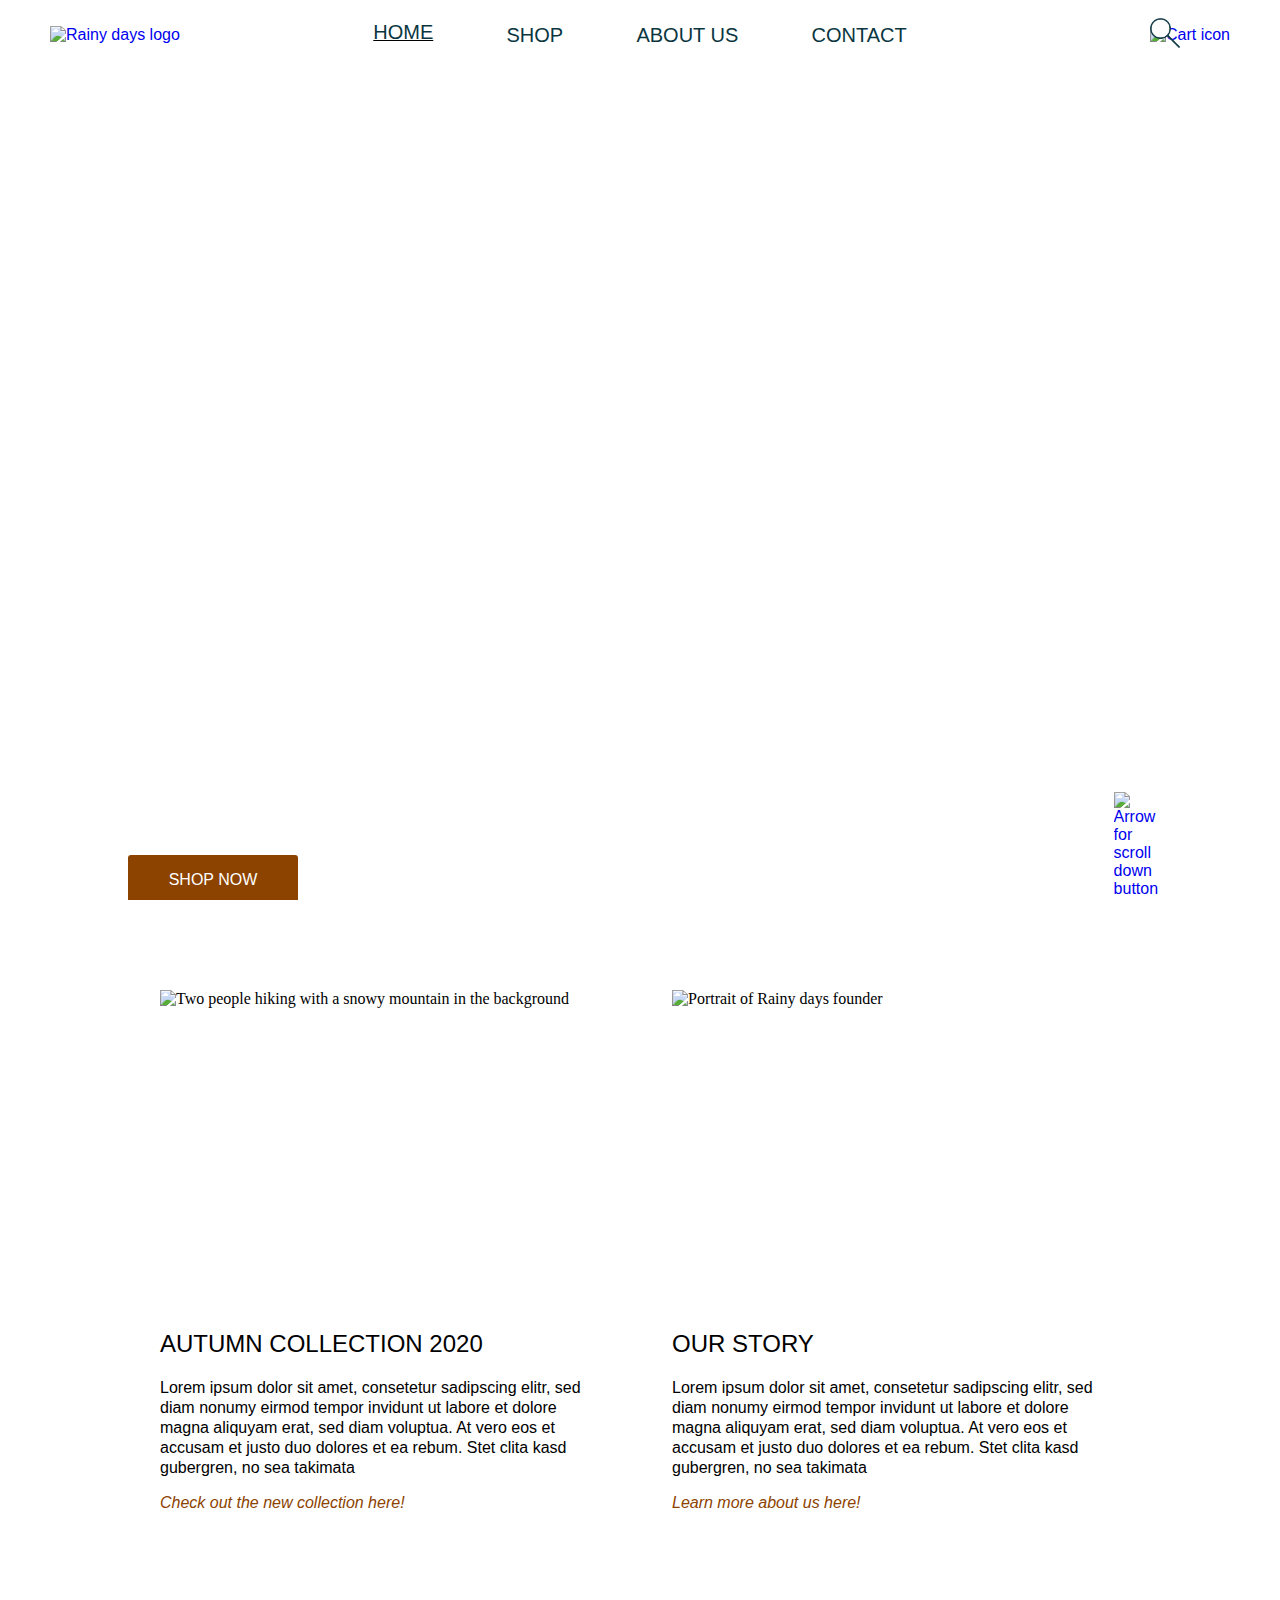
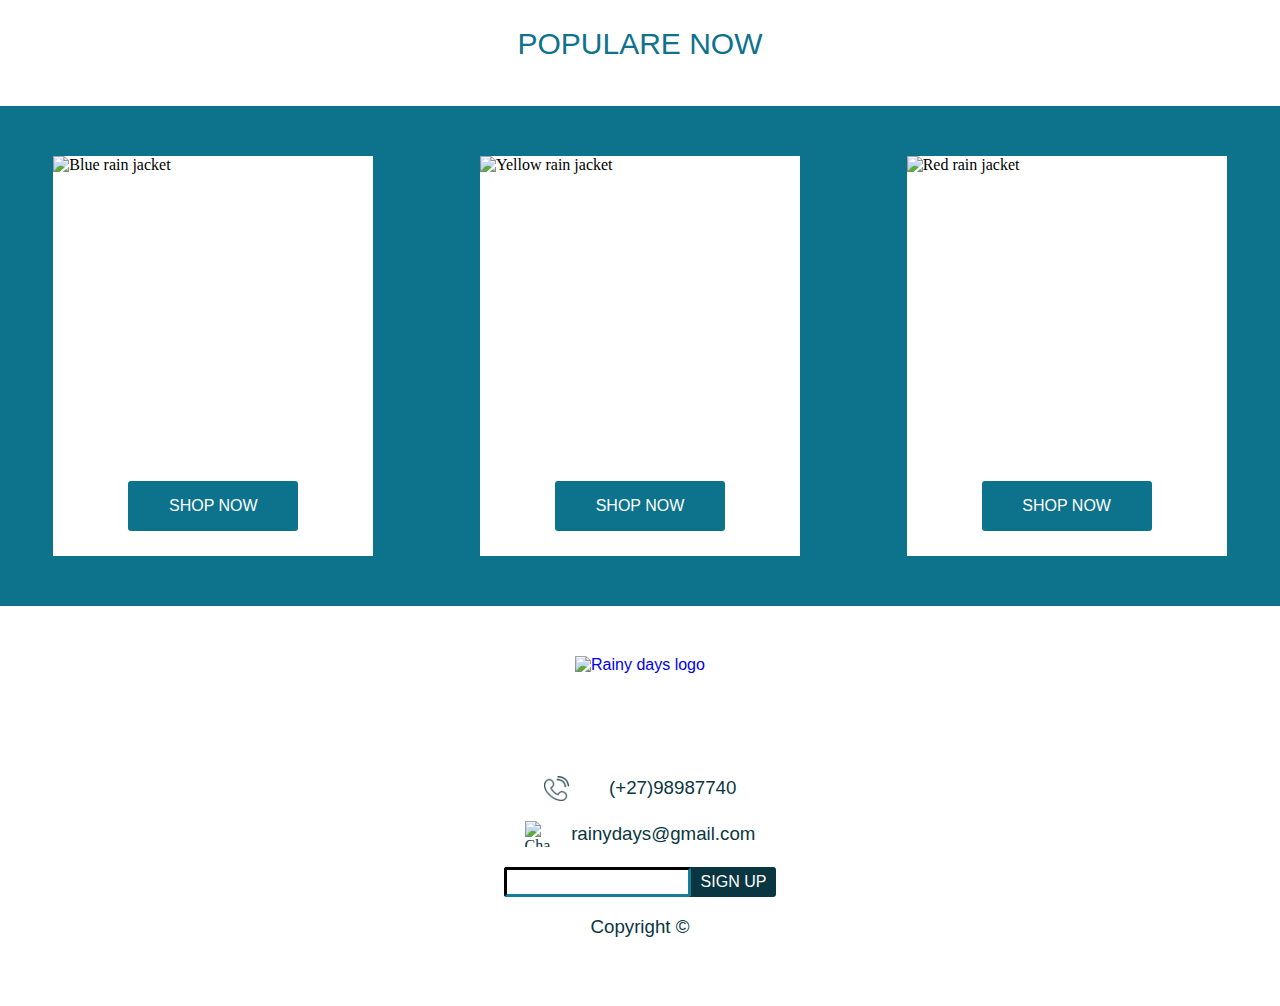
==== commit 8b582f43: "updated forms and filtering on shop page" ====
--- a/index.html
+++ b/index.html
@@ -2,12 +2,31 @@
 <html>
   <head>
     <title>Rainy Days</title>
-    <meta name="description" content="Rainy days online shop" />
+    <meta
+      name="description"
+      content="Rainy days official website. Shop proffesional rain jackets for any occation."
+    />
     <meta name="viewport" content="width=device-width, initial-scale=1.0" />
     <link rel="stylesheet" href="styles/rainydays.css" />
     <link rel="stylesheet" href="https://use.typekit.net/msh8obx.css" />
     <script src="https://ajax.googleapis.com/ajax/libs/jquery/3.3.1/jquery.min.js"></script>
     <script src="js/rainydays.js"></script>
+    <!-- Hotjar Tracking Code for https://andreaslettarainydays.netlify.app -->
+    <script>
+      (function (h, o, t, j, a, r) {
+        h.hj =
+          h.hj ||
+          function () {
+            (h.hj.q = h.hj.q || []).push(arguments);
+          };
+        h._hjSettings = { hjid: 2270563, hjsv: 6 };
+        a = o.getElementsByTagName("head")[0];
+        r = o.createElement("script");
+        r.async = 1;
+        r.src = t + h._hjSettings.hjid + j + h._hjSettings.hjsv;
+        a.appendChild(r);
+      })(window, document, "https://static.hotjar.com/c/hotjar-", ".js?sv=");
+    </script>
   </head>
   <body>
     <header>
@@ -36,7 +55,7 @@
           ><img src="images/icons/searchicon.png" alt="Search icon"
         /></label>
         <input name="search" type="checkbox" id="searchinput" />
-        <input type="text" id="search" autofocus="true" />
+        <input type="text" class="search" autofocus="true" />
       </div>
     </header>
     <div id="headerphone">
@@ -51,7 +70,7 @@
           ><img src="images/icons/searchicon.png" alt="Search icon"
         /></label>
         <input name="search" type="checkbox" id="searchinputphone" />
-        <input type="text" id="search" autofocus="true" />
+        <input type="text" class="search" autofocus="true" />
       </div>
       <div id="headercart">
         <a href="cart.html">
@@ -140,7 +159,7 @@
       <div id="indexcarousel">
         <div class="carouselcontent">
           <div class="carouselimage">
-            <img src="images/bluefrontlong.png" alt="Blue rain jacket"  />
+            <img src="images/bluefrontlong.png" alt="Blue rain jacket" />
           </div>
           <a href="blueproduct.html">SHOP NOW</a>
         </div>
@@ -175,9 +194,14 @@
         </div>
         <div class="footeralign">
           <div id="footeremail">
-            <label for="email"> <p>SIGN UP</p></label>
-            <input type="text" id="email" />
-          </div>
+            <button type="button" class="newsletter">
+              <label for="email" id="emailsignup"> <p>SIGN UP</p></label>
+            </button>
+            <input type="email" id="email" />
+          </div>
+        </div>
+        <div class="footeralign" id="subscriptionconfirm">
+          <h3>Thank you for subscribing!</h3>
         </div>
         <h3>Copyright &copy;</h3>
       </div>
--- a/styles/rainydays.css
+++ b/styles/rainydays.css
@@ -1,771 +1,837 @@
 body {
-	margin: 0;
-	padding: 0;
-	max-width: 100vw;
-	overflow-x: hidden !important;
+  margin: 0;
+  padding: 0;
+  max-width: 100vw;
+  overflow-x: hidden !important;
 }
 h1,
 h2,
 h3 {
-	font-family: din-condensed, sans-serif;
-	font-weight: 500;
-	font-style: normal;
+  font-family: din-condensed, sans-serif;
+  font-weight: 500;
+  font-style: normal;
 }
 
 h1 {
-	font-size: 7vw;
-	line-height: 8vw;
-	margin-bottom: 5px;
-	text-transform: uppercase;
+  font-size: 7vw;
+  line-height: 8vw;
+  margin-bottom: 5px;
+  text-transform: uppercase;
 }
 
 p {
-	font-family: ff-basic-gothic-pro, sans-serif;
-	font-weight: 300;
-	font-style: normal;
-	text-decoration: none;
-	line-height: 20px !important;
+  font-family: ff-basic-gothic-pro, sans-serif;
+  font-weight: 300;
+  font-style: normal;
+  text-decoration: none;
+  line-height: 20px !important;
 }
 
 a {
-	font-family: ff-basic-gothic-pro, sans-serif;
-	font-weight: 300;
-	font-style: normal;
-	text-decoration: none !important;
-}
-
+  font-family: ff-basic-gothic-pro, sans-serif;
+  font-weight: 300;
+  font-style: normal;
+  text-decoration: none !important;
+}
+
+#clearfilter {
+  display: none;
+}
+
+#filterlabel {
+  display: none;
+  font-family: ff-basic-gothic-pro, sans-serif;
+  margin-top: 3vw;
+  margin-bottom: 5vw;
+  float: left;
+  margin-left: 10vw;
+  background-color: #0d738c;
+  padding: 5px;
+  border-radius: 3px;
+  height: 40px;
+  width: 160px;
+  text-align: center;
+
+  justify-content: center;
+  align-items: center;
+  color: white;
+  text-transform: uppercase;
+  outline: none;
+  -webkit-appearance: none;
+  border: none;
+  transition-property: background-color;
+  transition-duration: 0.2s;
+}
+
+#filterlabel:hover {
+  background-color: #8c4300;
+}
+
+/* From validation */
+
+.form-error {
+  display: none;
+  color: #8c4300;
+}
+
+form > h3 {
+  margin: 0px;
+}
+.newsletter {
+  all: unset;
+  border-radius: 0px 3px 3px 0px;
+}
+
+.newsletter:hover {
+  background-color: #8c4300;
+}
 /* HEADER DESKTOP */
 
 #headerphone {
-	display: none;
+  display: none;
 }
 
 header {
-	background-color: white;
-	display: flex;
-	margin: auto;
-	height: 70px;
-	position: fixed;
-	width: 100vw;
-	top: 0pt;
-	z-index: 5;
-	overflow: hidden;
+  background-color: white;
+  display: flex;
+  margin: auto;
+  height: 70px;
+  position: fixed;
+  width: 100vw;
+  top: 0pt;
+  z-index: 5;
+  overflow: hidden;
 }
 
 header div {
-	display: inline-block;
-	height: 70px;
-	margin: auto;
+  display: inline-block;
+  height: 70px;
+  margin: auto;
 }
 
 #headerlogo {
-	float: left;
-	display: flex;
-	justify-content: center;
-	align-items: center;
-	margin-left: 50px;
+  float: left;
+  display: flex;
+  justify-content: center;
+  align-items: center;
+  margin-left: 50px;
 }
 
 #headerlogo img {
-	height: 50px;
+  height: 50px;
 }
 
 #headernav {
-	position: absolute;
-	margin-left: 25vw;
-	display: flex;
-	text-align: center;
-	width: 50vw;
+  position: absolute;
+  margin-left: 25vw;
+  display: flex;
+  text-align: center;
+  width: 50vw;
 }
 nav {
-	display: flex;
-	justify-content: center;
-	width: 50vw;
+  display: flex;
+  justify-content: center;
+  width: 50vw;
 }
 nav ul {
-	display: flex;
-	justify-content: space-evenly;
-	align-items: center;
-	width: 100%;
-	margin: 0;
-	padding: 0;
+  display: flex;
+  justify-content: space-evenly;
+  align-items: center;
+  width: 100%;
+  margin: 0;
+  padding: 0;
 }
 
 nav li {
-	font-style: normal;
-	margin: 0;
-	list-style: none;
+  font-style: normal;
+  margin: 0;
+  list-style: none;
 }
 
 .navunderline {
-	margin-bottom: 5px;
-	text-decoration: underline !important;
+  margin-bottom: 5px;
+  text-decoration: underline !important;
 }
 
 nav a {
-	color: #0a3641;
-	text-decoration: none;
-	padding-left: 20px;
-	padding-right: 20px;
-	text-transform: uppercase;
-	font-family: din-condensed, sans-serif;
-	margin: auto;
-	font-weight: 500;
-	font-size: 20px;
-	transition-property: color;
-	transition-duration: 0.2s;
+  color: #0a3641;
+  text-decoration: none;
+  padding-left: 20px;
+  padding-right: 20px;
+  text-transform: uppercase;
+  font-family: din-condensed, sans-serif;
+  margin: auto;
+  font-weight: 500;
+  font-size: 20px;
+  transition-property: color;
+  transition-duration: 0.2s;
 }
 
 nav a:hover {
-	color: #8c4300;
+  color: #8c4300;
 }
 
 #headercart,
 #headersearch {
-	float: right;
-	display: flex;
-	justify-content: center;
-	align-items: center;
+  float: right;
+  display: flex;
+  justify-content: center;
+  align-items: center;
 }
 
 #headercart {
-	padding-left: 10px;
-	margin-right: 50px;
+  padding-left: 10px;
+  margin-right: 50px;
 }
 #headersearch {
-	padding-right: 10px;
-	top: 0px;
-	right: 100px;
-	position: absolute;
+  padding-right: 10px;
+  top: 0px;
+  right: 100px;
+  position: absolute;
 }
 
 #headercart img,
 #headersearch img {
-	height: 30px;
-	cursor: pointer;
+  height: 30px;
+  cursor: pointer;
 }
 
 #searchlabel {
-	margin-right: 10px;
-	position: absolute;
+  margin-right: 10px;
+  position: absolute;
 }
 
 #searchinput {
-	display: none;
-}
-#search {
-	visibility: hidden;
-	padding-right: 60px;
-	width: 0px;
-	position: absolute;
-	right: 40px;
-	transition: 0.2s;
-	border: 2px solid #0a3641;
-	border-radius: 3px;
-}
-
-input[type="checkbox"]:checked + input#search {
-	visibility: visible;
-	width: 100px;
+  display: none;
+}
+.search {
+  visibility: hidden;
+  padding-right: 60px;
+  width: 0px;
+  position: absolute;
+  right: 40px;
+  transition: 0.2s;
+  border: 2px solid #0a3641;
+  border-radius: 3px;
+}
+
+input[type="checkbox"]:checked + input.search {
+  visibility: visible;
+  width: 100px;
 }
 
 /* INDEX */
 
 #indexbackground {
-	position: relative;
-	width: 100vw;
-	height: 100vh;
-	overflow: hidden;
+  position: relative;
+  width: 100vw;
+  height: 100vh;
+  overflow: hidden;
 }
 
 #indexbackground img {
-	z-index: -1;
-	height: 100%;
-	width: 100%;
-	object-fit: cover;
+  z-index: -1;
+  height: 100%;
+  width: 100%;
+  object-fit: cover;
 }
 
 #indexbackgroundtext {
-	position: absolute;
-	bottom: 70px;
-	width: 40vw;
-	height: 50%;
-	z-index: 1;
-	left: 10vw;
-	color: white;
+  position: absolute;
+  bottom: 70px;
+  width: 40vw;
+  height: 50%;
+  z-index: 1;
+  left: 10vw;
+  color: white;
 }
 
 .orangebutton {
-	background-color: #8c4300;
-	padding: 5px;
-	border-radius: 3px;
-	height: 40px;
-	width: 160px;
-	text-align: center;
-	display: flex;
-	justify-content: center;
-	align-items: center;
-	transition-property: background-color;
-	transition-duration: 0.2s;
+  background-color: #8c4300;
+  padding: 5px;
+  border-radius: 3px;
+  height: 40px;
+  width: 160px;
+  text-align: center;
+  display: flex;
+  justify-content: center;
+  align-items: center;
+  transition-property: background-color;
+  transition-duration: 0.2s;
 }
 
 .orangebutton p {
-	color: white;
+  color: white;
 }
 
 .orangebutton:hover {
-	background-color: #0d738c;
+  background-color: #0d738c;
 }
 
 #scrolldownbutton {
-	position: absolute;
-	bottom: 70px;
-	width: 3vw;
-	height: 3vw;
-	z-index: 1;
-	right: 10vw;
+  position: absolute;
+  bottom: 70px;
+  width: 3vw;
+  height: 3vw;
+  z-index: 1;
+  right: 10vw;
 }
 
 #scrolldownbutton img {
-	height: 100%;
-	width: 100%;
+  height: 100%;
+  width: 100%;
 }
 
 #indexflexbox {
-	display: flex;
-	column-count: 2;
-	width: 75vw;
-	margin-left: 12.5vw;
-	margin-right: 12.5vw;
-	padding-top: 90px;
+  display: flex;
+  column-count: 2;
+  width: 75vw;
+  margin-left: 12.5vw;
+  margin-right: 12.5vw;
+  padding-top: 90px;
 }
 
 #indexflexbox a {
-	text-decoration: underline;
-	font-style: italic;
-	color: #8c4300;
+  text-decoration: underline;
+  font-style: italic;
+  color: #8c4300;
 }
 
 #flex1 {
-	width: 35vw;
-	margin-right: 5vw;
+  width: 35vw;
+  margin-right: 5vw;
 }
 #flex2 {
-	width: 35vw;
+  width: 35vw;
 }
 
 #flex1 p,
 #flex2 p {
-	line-height: 20px;
+  line-height: 20px;
 }
 
 .squareimage {
-	width: 35vw;
-	height: 25vw;
+  width: 35vw;
+  height: 25vw;
 }
 
 .squareimage img {
-	height: 100%;
-	width: 100%;
-	object-fit: cover;
+  height: 100%;
+  width: 100%;
+  object-fit: cover;
 }
 /* CAROUSEL */
 
 #carouseltitle {
-	margin-top: 90px;
-	position: relative;
-	display: flex;
-	justify-content: center;
-	width: 100vw;
-	color: #0d738c;
-	text-align: center;
-	text-transform: uppercase;
-	font-size: 20px;
+  margin-top: 90px;
+  position: relative;
+  display: flex;
+  justify-content: center;
+  width: 100vw;
+  color: #0d738c;
+  text-align: center;
+  text-transform: uppercase;
+  font-size: 20px;
 }
 
 #indexcarousel {
-	display: flex;
-	flex-direction: row;
-	align-items: center;
-	margin-top: 20px;
-	width: 100vw;
-	overflow: hidden;
-	height: 500px;
-	justify-content: space-around;
-	background-color: #0d738c;
+  display: flex;
+  flex-direction: row;
+  align-items: center;
+  margin-top: 20px;
+  width: 100vw;
+  overflow: hidden;
+  height: 500px;
+  justify-content: space-around;
+  background-color: #0d738c;
 }
 
 .carouselcontent {
-	background-color: white;
-	height: 80%;
-	width: 25%;
-	display: flex;
-	flex-direction: column;
-	align-items: center;
+  background-color: white;
+  height: 80%;
+  width: 25%;
+  display: flex;
+  flex-direction: column;
+  align-items: center;
 }
 
 .carouselimage {
-	width: 100%;
-	height: 90%;
-	display: flex;
-	justify-content: center;
+  width: 100%;
+  height: 90%;
+  display: flex;
+  justify-content: center;
 }
 
 .carouselimage img {
-	width: 100%;
-	height: auto;
-	object-fit: contain;
+  width: 100%;
+  height: auto;
+  object-fit: contain;
 }
 
 .carouselcontent a {
-	background-color: #0d738c;
-	color: white;
-	margin-top: -35px;
-	padding: 5px;
-	border-radius: 3px;
-	height: 40px;
-	width: 160px;
-	text-align: center;
-	display: flex;
-	justify-content: center;
-	align-items: center;
-	transition-property: background-color;
-	transition-duration: 0.2s;
+  background-color: #0d738c;
+  color: white;
+  margin-top: -35px;
+  padding: 5px;
+  border-radius: 3px;
+  height: 40px;
+  width: 160px;
+  text-align: center;
+  display: flex;
+  justify-content: center;
+  align-items: center;
+  transition-property: background-color;
+  transition-duration: 0.2s;
 }
 
 .carouselcontent a:hover {
-	background-color: #8c4300;
+  background-color: #8c4300;
 }
 
 footer {
-	margin: 50px 0 50px 0;
-	width: 100vw;
-	text-align: center;
-	display: flex;
-	justify-content: center;
-	align-items: center;
-	color: #0a3641;
+  margin: 50px 0 50px 0;
+  width: 100vw;
+  text-align: center;
+  display: flex;
+  justify-content: center;
+  align-items: center;
+  color: #0a3641;
 }
 
 #footerlogo {
-	margin: 0;
-	height: 100px;
-	position: relative;
+  margin: 0;
+  height: 100px;
+  position: relative;
 }
 
 #footerlogo img {
-	width: auto;
-	height: 100%;
-	object-fit: cover;
+  width: auto;
+  height: 100%;
+  object-fit: cover;
 }
 
 .footeralign {
-	display: flex;
-	align-items: center;
-	flex-direction: row;
-	justify-content: space-evenly;
-	margin-top: 20px;
+  display: flex;
+  align-items: center;
+  flex-direction: row;
+  justify-content: space-evenly;
+  margin-top: 20px;
 }
 
 .footeralign img {
-	width: 2vw;
-	height: 2vw;
+  width: 2vw;
+  height: 2vw;
 }
 
 .footeralign h3 {
-	margin: 0;
+  margin: 0;
 }
 
 #footeremail {
-	display: flex;
-	flex-direction: row-reverse;
-	background-color: #0a3641;
-	border-radius: 3px;
-	color: white;
-	margin: 0;
-}
+  display: flex;
+  flex-direction: row-reverse;
+  background-color: #0a3641;
+  border-radius: 3px;
+  color: white;
+  margin: 0;
+}
+
+#subscriptionconfirm {
+  display: none;
+}
+
+#footeremail input {
+  border-radius: 3px;
+  border-width: 3px;
+  border-color: #0a3641;
+}
+
 #footeremail p {
-	margin: 5px 10px;
+  margin: 5px 10px;
 }
 
 /* SHOP */
 
 .banner {
-	position: relative;
-	width: 100vw;
-	height: 37vw;
-	overflow: hidden;
+  position: relative;
+  width: 100vw;
+  height: 37vw;
+  overflow: hidden;
 }
 
 .banner img {
-	z-index: -1;
-	height: 100%;
-	width: 100%;
-	object-fit: cover;
+  z-index: -1;
+  height: 100%;
+  width: 100%;
+  object-fit: cover;
 }
 
 .banner h1 {
-	position: absolute;
-	bottom: 70px;
-	width: 50vw;
-	z-index: 1;
-	right: 7vw;
-	color: white;
-	text-align: right;
+  position: absolute;
+  bottom: 70px;
+  width: 50vw;
+  z-index: 1;
+  right: 7vw;
+  color: white;
+  text-align: right;
 }
 
 .breadcumbs {
-	margin-left: 5vw;
+  margin-left: 5vw;
 }
 
 .breadcumbs ul {
-	display: inline-flex;
-	justify-content: center;
-	align-items: center;
-	list-style: none;
+  display: inline-flex;
+  justify-content: center;
+  align-items: center;
+  list-style: none;
 }
 
 .breadcumbs a {
-	text-decoration: none;
-	color: black;
-	font-family: din-condensed, sans-serif;
-	font-weight: 500;
-	font-style: normal;
-	font-size: 20px;
-	color: #0a3641;
-	transition-property: color;
-	transition-duration: 0.2s;
+  text-decoration: none;
+  color: black;
+  font-family: din-condensed, sans-serif;
+  font-weight: 500;
+  font-style: normal;
+  font-size: 20px;
+  color: #0a3641;
+  transition-property: color;
+  transition-duration: 0.2s;
 }
 
 .breadcumbs li + li:before {
-	content: "/";
-	padding: 0 1em;
-	font-size: 20px;
+  content: "/";
+  padding: 0 1em;
+  font-size: 20px;
 }
 
 .breadcumbs a:hover {
-	color: #8c4300;
+  color: #8c4300;
 }
 
 #sortingbar {
-	margin-left: 10vw;
+  margin-left: 10vw;
 }
 
 .dropbtn {
-	font-family: din-condensed, sans-serif;
-	font-size: 20px;
-	color: #0a3641;
-	border: 2px solid #0a3641;
-	background-color: white;
-	border-radius: 3px;
-	margin: 0px -3px;
-	height: 50px;
-	width: 120px;
+  font-family: din-condensed, sans-serif;
+  font-size: 20px;
+  color: #0a3641;
+  border: 2px solid #0a3641;
+  background-color: white;
+  border-radius: 3px;
+  margin: 0px -3px;
+  height: 50px;
+  width: 120px;
 }
 
 .dropdown {
-	position: relative;
-	display: inline-block;
+  position: relative;
+  display: inline-block;
 }
 
 .dropdownimg {
-	width: 20px;
-	height: 20px;
-	float: right;
-	padding: 3px 10px;
+  width: 20px;
+  height: 20px;
+  float: right;
+  padding: 3px 10px;
 }
 
 .dropdownimg img {
-	height: 20px;
-	width: 20px;
-	object-fit: cover;
-	-webkit-transition: -webkit-transform 0.4s ease-in-out;
-	transition: transform 0.4s ease-in-out;
+  height: 20px;
+  width: 20px;
+  object-fit: cover;
+  -webkit-transition: -webkit-transform 0.4s ease-in-out;
+  transition: transform 0.4s ease-in-out;
 }
 
 .dropdown:hover .dropdownimg img {
-	-webkit-transform: rotate(180deg);
-	transform: rotate(180deg);
+  -webkit-transform: rotate(180deg);
+  transform: rotate(180deg);
 }
 
 .dropdown-content {
-	margin-top: -2px;
-	margin-left: -3px;
-	margin-right: -3px;
-	display: none;
-	position: absolute;
-	border: 2px solid #0a3641;
-	background-color: white;
-	border-radius: 3px;
-	width: 116px;
-	box-shadow: 0px 8px 16px 0px rgba(0, 0, 0, 0.2);
-	z-index: 1;
-}
-
-.dropdown-content a {
-	color: black;
-	padding: 12px 16px;
-	text-decoration: none;
-	display: block;
-	border-bottom: 2px solid #0a3641;
-	background-color: white;
-	text-align: center;
-	font-family: din-condensed, sans-serif;
-	font-size: 20px;
-	font-weight: 400;
-	color: #0a3641;
-	transition-property: color, background-color;
-	transition-duration: 0.2s;
-}
-
-.dropdown-content a:hover {
-	color: #8c4300;
-	background-color: #f2f2f2;
+  margin-top: -2px;
+  margin-left: -3px;
+  margin-right: -3px;
+  display: none;
+  position: absolute;
+  border: 2px solid #0a3641;
+  background-color: white;
+  border-radius: 3px;
+  width: 116px;
+  box-shadow: 0px 8px 16px 0px rgba(0, 0, 0, 0.2);
+  z-index: 1;
+}
+
+.dropdown-content input {
+  display: none;
+}
+
+.dropdown-content label {
+  color: black;
+  padding: 12px 16px;
+  text-decoration: none;
+  display: block;
+  border-bottom: 2px solid #0a3641;
+  background-color: white;
+  text-align: center;
+  font-family: din-condensed, sans-serif;
+  font-size: 20px;
+  font-weight: 400;
+  color: #0a3641;
+  transition-property: color, background-color;
+  transition-duration: 0.2s;
+}
+
+.dropdown-content label:hover {
+  color: #8c4300;
+  background-color: #f2f2f2;
 }
 
 .dropdown:hover .dropdown-content {
-	display: block;
+  display: block;
 }
 
 .dropdown:hover .dropbtn {
-	background-color: #f2f2f2;
+  background-color: #f2f2f2;
 }
 
 #shopproducts {
-	display: grid;
-	grid-template-columns: repeat(4, 1fr);
-	grid-template-rows: repeat(4, 1fr);
-	width: 80vw;
-	margin-left: 10vw;
+  display: grid;
+  grid-template-columns: repeat(4, 1fr);
+  grid-template-rows: repeat(4, 1fr);
+  width: 80vw;
+  margin-left: 10vw;
 }
 
 #shopproducts a {
-	color: black;
+  color: black;
 }
 
 .productlist {
-	position: relative;
-	padding: 40px;
+  position: relative;
+  padding: 40px;
 }
 
 .productlist img {
-	width: 100%;
-	background-color: #f2f2f2;
+  width: 100%;
+  background-color: #f2f2f2;
 }
 
 .productlist h2,
 p {
-	line-height: 10px;
+  line-height: 10px;
 }
 
 #nextpage {
-	width: 30vw;
-	margin-left: 35vw;
-	display: flex;
-	justify-content: center;
+  width: 30vw;
+  margin-left: 35vw;
+  display: flex;
+  justify-content: center;
 }
 
 #nextpage h3 {
-	margin: 20px;
-	color: black;
+  margin: 20px;
+  color: black;
 }
 
 #next {
-	margin-left: 70px;
+  margin-left: 70px;
 }
 
 /*SHOPPAGETWO*/
 
 #shopproductspagetwo {
-	display: grid;
-	grid-template-columns: repeat(4, 1fr);
-	grid-template-rows: repeat(2, 1fr);
-	width: 80vw;
-	margin-left: 10vw;
+  display: grid;
+  grid-template-columns: repeat(4, 1fr);
+  grid-template-rows: repeat(2, 1fr);
+  width: 80vw;
+  margin-left: 10vw;
 }
 
 #shopproductspagetwo a {
-	color: black;
+  color: black;
 }
 
 #previouspage {
-	width: 30vw;
-	margin-left: 35vw;
-	display: flex;
-	justify-content: center;
+  width: 30vw;
+  margin-left: 35vw;
+  display: flex;
+  justify-content: center;
 }
 
 #previouspage h3 {
-	margin: 20px;
-	color: black;
+  margin: 20px;
+  color: black;
 }
 
 #previouspage a {
-	margin-left: -100px;
+  margin-left: -100px;
 }
 
 /*SINGLEPRODUCT*/
 
 .productpage {
-	display: grid;
-	grid-template-columns: repeat(2, 1fr);
-	width: 75vw;
-	margin-left: 12.5vw;
-	margin-right: 12.5vw;
+  display: grid;
+  grid-template-columns: repeat(2, 1fr);
+  width: 75vw;
+  margin-left: 12.5vw;
+  margin-right: 12.5vw;
 }
 
 .productphoto {
-	width: 90%;
-	float: left;
+  width: 90%;
+  float: left;
 }
 
 .carousel-wrapper {
-	position: relative;
+  position: relative;
 }
 
 .carousel-item {
-	position: absolute;
-	width: 100%;
-	transition: all 0.5s ease-in-out;
-	background-color: #f2f2f2;
+  position: absolute;
+  width: 100%;
+  transition: all 0.5s ease-in-out;
+  background-color: #f2f2f2;
 }
 
 #target-item-1 {
-	display: none;
+  display: none;
 }
 #target-item-2 {
-	display: none;
+  display: none;
 }
 
 .carousel-item img {
-	height: auto;
-	width: 100%;
-	object-fit: cover;
+  height: auto;
+  width: 100%;
+  object-fit: cover;
 }
 
 .arrow {
-	position: absolute;
-	top: 0;
-	display: flex;
-	width: 3vw;
-	height: 100%;
+  position: absolute;
+  top: 0;
+  display: flex;
+  width: 3vw;
+  height: 100%;
 }
 
 .arrow-prev img {
-	display: absolute;
-	width: 100%;
-	height: auto;
-	object-fit: contain;
-	margin: auto;
-	background-color: transparent;
+  display: absolute;
+  width: 100%;
+  height: auto;
+  object-fit: contain;
+  margin: auto;
+  background-color: transparent;
 }
 
 .arrow-next img {
-	display: block;
-	width: 100%;
-	height: auto;
-	object-fit: contain;
-	margin: auto;
-	background-color: transparent;
+  display: block;
+  width: 100%;
+  height: auto;
+  object-fit: contain;
+  margin: auto;
+  background-color: transparent;
 }
 
 .arrow-next {
-	right: 0;
-	-webkit-transform: rotate(180deg);
-	transform: rotate(180deg);
+  right: 0;
+  -webkit-transform: rotate(180deg);
+  transform: rotate(180deg);
 }
 
 .item-1 {
-	z-index: 2;
-	opacity: 1;
+  z-index: 2;
+  opacity: 1;
 }
 
 #target-item-2:target ~ .item-2,
 #target-item-3:target ~ .item-3 {
-	z-index: 3;
-	opacity: 1;
+  z-index: 3;
+  opacity: 1;
 }
 
 .frontimage {
-	height: 40vw;
+  height: 40vw;
 }
 
 .frontimage img {
-	height: 100%;
-	width: 100%;
-	background-color: #f2f2f2;
-	border-radius: 2px;
-	object-fit: contain;
+  height: 100%;
+  width: 100%;
+  background-color: #f2f2f2;
+  border-radius: 2px;
+  object-fit: contain;
 }
 
 .productinfo {
-	width: 100%;
-	float: right;
+  width: 100%;
+  float: right;
 }
 .productinfo h2 {
-	margin-top: 0;
+  margin-top: 0;
 }
 
 .coloroptions {
-	display: inline;
+  display: inline;
 }
 
 .colorselection {
-	display: inline-block;
-	border: #f2f2f2 solid 3px;
-	width: 6vw;
-	height: 6vw;
-	margin-right: 15px;
-	border-radius: 2px;
-	background-color: #f2f2f2;
-	cursor: pointer;
-	transition-property: all;
-	transition-duration: 0.2s;
+  display: inline-block;
+  border: #f2f2f2 solid 3px;
+  width: 6vw;
+  height: 6vw;
+  margin-right: 15px;
+  border-radius: 2px;
+  background-color: #f2f2f2;
+  cursor: pointer;
+  transition-property: all;
+  transition-duration: 0.2s;
 }
 
 .colorselection:hover {
-	border: #8c4300 solid 3px;
+  border: #8c4300 solid 3px;
 }
 
 .coloroptions img {
-	height: 100%;
-	width: auto;
-	display: block;
-	margin: auto;
+  height: 100%;
+  width: auto;
+  display: block;
+  margin: auto;
 }
 #jacketborder {
-	border: #0d738c solid 3px;
+  border: #0d738c solid 3px;
 }
 
 #sizeoptions {
-	margin-top: 10px;
+  margin-top: 10px;
 }
 
 #sizeoptions input {
-	display: none;
+  display: none;
 }
 
 #sizeoptions label {
-	border-radius: 2px;
-	margin-right: 15px;
-	display: inline-block;
-	width: 5vw;
-	height: 1.5vw;
-	text-align: center;
-	text-transform: uppercase;
-	background-color: #f2f2f2;
-	border: #f2f2f2 solid 3px;
-	color: black;
-	transition-property: all;
-	transition-duration: 0.2s;
+  border-radius: 2px;
+  margin-right: 15px;
+  display: inline-block;
+  width: 5vw;
+  height: 1.5vw;
+  text-align: center;
+  text-transform: uppercase;
+  background-color: #f2f2f2;
+  border: #f2f2f2 solid 3px;
+  color: black;
+  transition-property: all;
+  transition-duration: 0.2s;
 }
 
 #sizeoptions p {
-	margin: auto;
+  margin: auto;
 }
 
 #sizeoptions label:hover {
-	border: #8c4300 solid 3px;
+  border: #8c4300 solid 3px;
 }
 
 #size_xs:checked + label,
@@ -773,1297 +839,1317 @@
 #size_m:checked + label,
 #size_l:checked + label,
 #size_xl:checked + label {
-	border: #0d738c solid 3px;
+  border: #0d738c solid 3px;
 }
 
 .addtocart {
-	text-transform: uppercase;
-	font-size: 16px;
-	margin: 20px 0px;
-	color: white;
-	background-color: #0d738c;
-	padding: 5px;
-	border-radius: 3px;
-	height: 40px;
-	width: 160px;
-	position: relative;
-	display: inline-block;
-	border: none;
-	transition-property: background-color;
-	transition-duration: 0.2s;
+  text-transform: uppercase;
+  font-size: 16px;
+  margin: 20px 0px;
+  color: white;
+  background-color: #0d738c;
+  padding: 5px;
+  border-radius: 3px;
+  height: 40px;
+  width: 160px;
+  position: relative;
+  display: inline-block;
+  border: none;
+  transition-property: background-color;
+  transition-duration: 0.2s;
 }
 
 .addtocart p {
-	font-weight: 500;
-	float: left;
-	margin: 5px 0px 0px 7px;
+  font-weight: 500;
+  float: left;
+  margin: 5px 0px 0px 7px;
 }
 
 .addtocartimg {
-	margin: 2px 0px 0px 0px;
-	width: 20px;
-	height: 20px;
-	float: right;
-	padding: 3px 10px;
+  margin: 2px 0px 0px 0px;
+  width: 20px;
+  height: 20px;
+  float: right;
+  padding: 3px 10px;
 }
 
 .addtocartimg img {
-	height: 20px;
-	width: 20px;
-	object-fit: cover;
+  height: 20px;
+  width: 20px;
+  object-fit: cover;
 }
 
 .addtocart:hover {
-	background-color: #8c4300;
+  background-color: #8c4300;
 }
 
 .dropdownproduct {
-	position: relative;
-	display: inline-block;
+  position: relative;
+  display: inline-block;
 }
 
 .dropdownproduct h2 {
-	width: 100px;
-	margin-bottom: -20px;
+  width: 100px;
+  margin-bottom: -20px;
+}
+
+.dropdownproduct label {
+  position: relative;
+  height: 100px;
+  padding-top: 40px;
 }
 
 .dropdownproduct img {
-	width: 20px;
-	height: 20px;
-	margin-left: 34vw;
-	padding: 3px 10px;
-	object-fit: cover;
-	-webkit-transition: -webkit-transform 0.4s ease-in-out;
-	transition: transform 0.4s ease-in-out;
+  width: 20px;
+  height: 20px;
+  margin-left: 34vw;
+  padding: 3px 10px;
+  object-fit: cover;
+  -webkit-transition: -webkit-transform 0.4s ease-in-out;
+  transition: transform 0.4s ease-in-out;
 }
 
 #check01,
 #check02 {
-	display: none;
+  display: none;
 }
 
 #check01:checked,
 #check02:checked ~ .remove-check {
-	display: none;
+  display: none;
 }
 
 #check01:checked ~ label img {
-	transform: rotate(-180deg);
+  transform: rotate(-180deg);
 }
 
 input[type="checkbox"]:checked ~ .dropdownproduct-content {
-	display: block;
+  display: block;
 }
 
 .dropdownproduct-content {
-	display: none;
-	width: auto;
+  display: none;
+  width: auto;
 }
 
 #check02:checked ~ label img {
-	transform: rotate(-180deg);
+  transform: rotate(-180deg);
 }
 
 .blueunderline {
-	width: 40vw;
-	height: 1px;
-	margin: 20px 0px;
-	border-bottom: 2px solid#0d738c;
+  width: 40vw;
+  height: 1px;
+  margin: 20px 0px;
+  border-bottom: 2px solid#0d738c;
 }
 
 /* CONTACT */
 
 .breadcumbsnobanner {
-	margin-left: 5vw;
-	margin-top: 70px;
-	padding-bottom: 3vw;
+  margin-left: 5vw;
+  margin-top: 70px;
+  padding-bottom: 3vw;
 }
 
 .breadcumbsnobanner ul {
-	display: inline-flex;
-	justify-content: center;
-	align-items: center;
-	list-style: none;
+  display: inline-flex;
+  justify-content: center;
+  align-items: center;
+  list-style: none;
 }
 
 .breadcumbsnobanner a {
-	text-decoration: none;
-	color: black;
-	font-family: din-condensed, sans-serif;
-	font-weight: 500;
-	font-style: normal;
-	font-size: 20px;
-	color: #0a3641;
-	transition-property: color;
-	transition-duration: 0.2s;
+  text-decoration: none;
+  color: black;
+  font-family: din-condensed, sans-serif;
+  font-weight: 500;
+  font-style: normal;
+  font-size: 20px;
+  color: #0a3641;
+  transition-property: color;
+  transition-duration: 0.2s;
 }
 
 .breadcumbsnobanner li + li:before {
-	content: "/";
-	padding: 0 1em;
-	font-size: 20px;
+  content: "/";
+  padding: 0 1em;
+  font-size: 20px;
 }
 
 .breadcumbsnobanner a:hover {
-	color: #8c4300;
+  color: #8c4300;
 }
 
 #h2contact {
-	margin-left: 12.5vw;
+  margin-left: 12.5vw;
 }
 
 form {
-	width: 50vw;
-	margin-left: 25vw;
-	margin-right: 25vw;
-	padding-top: 50px;
-	padding-bottom: 50px;
+  margin-left: 25vw;
+  margin-right: 25vw;
+  padding-bottom: 50px;
 }
 
 form label {
-	display: none;
+  padding-top: 20px;
+  float: left;
+  font-size: 15px;
+  font-family: ff-basic-gothic-pro, sans-serif !important;
 }
 
 .name,
 .subject {
-	margin-bottom: 15px;
-	width: 50vw;
-	height: 30px;
-	border-radius: 3px;
-	border: 2px solid#0d738c;
-	font-size: 13px;
+  width: 50vw;
+  height: 30px;
+  border-radius: 3px;
+  border: 2px solid#0d738c;
+  font-size: 13px;
 }
 
 .textarea {
-	padding-top: 10px;
-	width: 50vw;
-	height: 300px;
-	border-radius: 3px;
-	border: 2px solid#0d738c;
-	margin-bottom: 10px;
-	font-size: 13px;
-	font-family: ff-basic-gothic-pro, sans-serif !important;
+  padding-top: 10px;
+  width: 50vw;
+  height: 300px;
+  border-radius: 3px;
+  border: 2px solid#0d738c;
+  font-size: 13px;
+  font-family: ff-basic-gothic-pro, sans-serif !important;
 }
 
 .submit {
-	padding: 5px;
-	border-radius: 3px;
-	height: 40px;
-	width: 160px;
-	text-align: center;
-	display: flex;
-	justify-content: center;
-	align-items: center;
-	transition-property: background-color;
-	transition-duration: 0.2s;
-	background-color: #0d738c;
-	color: white;
-	text-transform: uppercase;
-	font-size: 13px;
-	margin-right: -10px;
-	float: right;
-	border: none;
-	transition-property: background-color;
-	transition-duration: 0.2s;
+  padding: 5px;
+  margin-left: 20px;
+  border-radius: 3px;
+  height: 40px;
+  width: 160px;
+  text-align: center;
+  display: flex;
+  justify-content: center;
+  align-items: center;
+  transition-property: background-color;
+  transition-duration: 0.2s;
+  background-color: #0d738c;
+  color: white;
+  text-transform: uppercase;
+  font-size: 13px;
+  margin-right: -10px;
+  float: right;
+  border: none;
+  transition-property: background-color;
+  transition-duration: 0.2s;
 }
 
 .submit:hover {
-	background-color: #8c4300;
+  background-color: #8c4300;
 }
 
 /* ABOUT */
 
 .bannerabout {
-	position: relative;
-	width: 100vw;
-	height: 37vw;
-	overflow: hidden;
+  position: relative;
+  width: 100vw;
+  height: 37vw;
+  overflow: hidden;
 }
 
 .bannerabout img {
-	z-index: -1;
-	height: 100%;
-	width: 100%;
-	object-fit: cover;
+  z-index: -1;
+  height: 100%;
+  width: 100%;
+  object-fit: cover;
 }
 
 .bannerabout h1 {
-	position: absolute;
-	bottom: 70px;
-	width: 50vw;
-	z-index: 1;
-	left: 7vw;
-	color: #0a3641;
-	text-align: left;
+  position: absolute;
+  bottom: 70px;
+  width: 50vw;
+  z-index: 1;
+  left: 7vw;
+  color: #0a3641;
+  text-align: left;
 }
 
 #aboutinfo {
-	position: relative;
-	width: 75vw;
-	margin-left: 12.5vw;
-	margin-top: 50px;
-	padding-bottom: 50px;
+  position: relative;
+  width: 75vw;
+  margin-left: 12.5vw;
+  margin-top: 50px;
+  padding-bottom: 50px;
 }
 
 #abouttext {
-	float: none;
-	font-family: ff-basic-gothic-pro, sans-serif !important;
+  float: none;
+  font-family: ff-basic-gothic-pro, sans-serif !important;
 }
 
 #abouttext p {
-	line-height: 20px;
-	font-weight: 300;
-	font-size: normal;
+  line-height: 20px;
+  font-weight: 300;
+  font-size: normal;
 }
 
 #founderimage {
-	width: 29vw;
-	height: 29vw;
-	float: right;
-	padding-left: 10px;
-	padding-bottom: 10px;
+  width: 29vw;
+  height: 29vw;
+  float: right;
+  padding-left: 10px;
+  padding-bottom: 10px;
 }
 
 #founderimage img {
-	height: 100%;
-	width: 100%;
-	object-fit: cover;
+  height: 100%;
+  width: 100%;
+  object-fit: cover;
 }
 
 /* CART */
 
 #carttitle {
-	width: 75vw;
-	margin-left: 12.5vw;
-	display: flex;
-	flex-direction: row;
-	border-bottom: 2px solid#0d738c;
+  width: 75vw;
+  margin-left: 12.5vw;
+  display: flex;
+  flex-direction: row;
+  border-bottom: 2px solid#0d738c;
 }
 
 #carttitle h2 {
-	flex-grow: 4;
-	text-align: center;
+  flex-grow: 4;
+  text-align: center;
 }
 
 .cartproduct {
-	width: 75vw;
-	margin-left: 12.5vw;
-	display: flex;
-	flex-direction: row;
-	border-bottom: 2px solid#0d738c;
-	padding-top: 3vw;
-	padding-bottom: 3vw;
+  width: 75vw;
+  margin-left: 12.5vw;
+  display: flex;
+  flex-direction: row;
+  border-bottom: 2px solid#0d738c;
+  padding-top: 3vw;
+  padding-bottom: 3vw;
 }
 
 .cartimage {
-	justify-content: center;
-	align-content: center;
-	flex-direction: column;
-	flex-grow: 1;
-	margin-right: 15px;
-	flex: 1 1 0px;
+  justify-content: center;
+  align-content: center;
+  flex-direction: column;
+  flex-grow: 1;
+  margin-right: 15px;
+  flex: 1 1 0px;
 }
 
 .cartimagediv {
-	border: #0d738c solid 2px;
-	height: 7vw;
-	width: 7vw;
-	margin: auto;
-	margin-right: 1vw;
-	border-radius: 2px;
-	float: left;
+  border: #0d738c solid 2px;
+  height: 7vw;
+  width: 7vw;
+  margin: auto;
+  margin-right: 1vw;
+  border-radius: 2px;
+  float: left;
 }
 
 .cartimage img {
-	display: block;
-	height: 100%;
-	width: auto;
-	object-fit: cover;
-	margin: auto;
+  display: block;
+  height: 100%;
+  width: auto;
+  object-fit: cover;
+  margin: auto;
 }
 
 .carttext {
-	float: left;
-	margin: auto;
+  float: left;
+  margin: auto;
 }
 
 .carttext h2 {
-	margin: auto;
+  margin: auto;
 }
 
 .carttext p {
-	margin: 5px 0px;
+  margin: 5px 0px;
 }
 
 .cartprice {
-	display: flex;
-	justify-content: center;
-	align-content: center;
-	flex-direction: column;
-	flex-grow: 1;
-	text-align: center;
-	margin-right: 15px;
-	flex: 1 1 0px;
+  display: flex;
+  justify-content: center;
+  align-content: center;
+  flex-direction: column;
+  flex-grow: 1;
+  text-align: center;
+  margin-right: 15px;
+  flex: 1 1 0px;
 }
 
 .cartquantity {
-	display: flex;
-	justify-content: center;
-	align-content: center;
-	flex-direction: column;
-	flex-grow: 1;
-	text-align: center;
-	margin-right: 15px;
-	flex: 1 1 0px;
+  display: flex;
+  justify-content: center;
+  align-content: center;
+  flex-direction: column;
+  flex-grow: 1;
+  text-align: center;
+  margin-right: 15px;
+  flex: 1 1 0px;
 }
 
 input[type="number"]::-webkit-inner-spin-button,
 input[type="number"]::-webkit-outer-spin-button {
-	-webkit-appearance: none;
+  -webkit-appearance: none;
 }
 
 .number-input {
-	position: relative;
-	display: inline-flex;
-	margin: auto;
-	width: 10vw;
+  position: relative;
+  display: inline-flex;
+  margin: auto;
+  width: 10vw;
 }
 
 .number-input button {
-	outline: none;
-	-webkit-appearance: none;
-	border: none;
-	margin: auto;
-	width: 3vw;
-	height: 3vw;
-	cursor: pointer;
-	background-color: transparent;
+  outline: none;
+  -webkit-appearance: none;
+  border: none;
+  margin: auto;
+  width: 3vw;
+  height: 3vw;
+  cursor: pointer;
+  background-color: transparent;
 }
 
 .plus img,
 .minus img {
-	display: block;
-	width: 100%;
-	height: auto;
-	object-fit: contain;
-	margin: auto;
+  display: block;
+  width: 100%;
+  height: auto;
+  object-fit: contain;
+  margin: auto;
 }
 
 .number-input input[type="number"] {
-	width: 2vw;
-	height: 2vw;
-	border: #0d738c solid 2px;
-	border-radius: 3px;
-	background-color: transparent;
-	text-align: center;
-	margin: auto;
+  width: 2vw;
+  height: 2vw;
+  border: #0d738c solid 2px;
+  border-radius: 3px;
+  background-color: transparent;
+  text-align: center;
+  margin: auto;
 }
 
 .carttotal {
-	display: flex;
-	justify-content: center;
-	align-content: center;
-	flex-direction: column;
-	flex-grow: 1;
-	text-align: center;
-	flex: 1 1 0px;
+  display: flex;
+  justify-content: center;
+  align-content: center;
+  flex-direction: column;
+  flex-grow: 1;
+  text-align: center;
+  flex: 1 1 0px;
 }
 
 .subtotal {
-	width: 75vw;
-	margin-left: 12.5vw;
-	border-bottom: 2px solid#0d738c;
-	padding-top: 3vw;
-	padding-bottom: 3vw;
-	text-align: right;
+  width: 75vw;
+  margin-left: 12.5vw;
+  border-bottom: 2px solid#0d738c;
+  padding-top: 3vw;
+  padding-bottom: 3vw;
+  text-align: right;
 }
 
 .subtotal h2,
 .subtotal p {
-	display: inline;
-	margin-right: 3vw;
-	text-align: right;
+  display: inline;
+  margin-right: 3vw;
+  text-align: right;
 }
 
 .cartsubmit {
-	margin-top: 3vw;
-	margin-bottom: 5vw;
-	float: right;
-	margin-right: 12.5vw;
-	background-color: #0d738c;
-	padding: 5px;
-	border-radius: 3px;
-	height: 40px;
-	width: 160px;
-	text-align: center;
-	display: flex;
-	justify-content: center;
-	align-items: center;
-	color: white;
-	text-transform: uppercase;
-	outline: none;
-	-webkit-appearance: none;
-	border: none;
-	transition-property: background-color;
-	transition-duration: 0.2s;
+  margin-top: 3vw;
+  margin-bottom: 5vw;
+  float: right;
+  margin-right: 12.5vw;
+  background-color: #0d738c;
+  padding: 5px;
+  border-radius: 3px;
+  height: 40px;
+  width: 160px;
+  text-align: center;
+  display: flex;
+  justify-content: center;
+  align-items: center;
+  color: white;
+  text-transform: uppercase;
+  outline: none;
+  -webkit-appearance: none;
+  border: none;
+  transition-property: background-color;
+  transition-duration: 0.2s;
 }
 
 .cartsubmit:hover {
-	background-color: #8c4300;
+  background-color: #8c4300;
 }
 
 /* CHECK OUT */
 
 .checkoutcolumns {
-	display: flex;
-	flex-direction: row;
-	width: 75vw;
-	margin-left: 12.5vw;
+  display: flex;
+  flex-direction: row;
+  justify-content: space-between;
+  width: 75vw;
+  margin-left: 12.5vw;
 }
 
 .shippinginfo {
-	width: 50%;
-	margin-right: 4vw;
+  width: 30vw;
+  margin-right: 4vw;
 }
 
 #blueline {
-	width: 2px;
-	background-color: #0d738c;
+  width: 2px !important;
+  background-color: #0d738c;
 }
 
 .paymentinfo {
-	width: 45%;
-	margin-left: 4vw;
+  width: 30vw;
+  margin-left: 4vw;
 }
 
 .shippinginfo h2,
 .paymentinfo h2 {
-	margin-bottom: 35px;
-	color: #0a3641;
+  margin-bottom: 35px;
+  color: #0a3641;
 }
 
 #expiration {
-	margin-top: -25px;
-	margin-left: 5%;
-	color: #0a3641;
+  margin-top: -25px;
+  margin-left: 5%;
+  color: #0a3641;
 }
 
 .longtextboxwrap {
-	display: flex;
-	width: 90%;
-	margin: 35px 5%;
+  display: flex;
+  flex-direction: column;
 }
 
 .longtextbox {
-	flex-grow: 1;
-	border: 2px solid#0d738c;
-	border-radius: 3px;
-	margin: 0;
-	height: 35px;
-	padding-left: 10px;
+  flex-grow: 1;
+  border: 2px solid#0d738c;
+  border-radius: 3px;
+  margin: 0;
+  height: 35px;
+  padding-left: 10px;
 }
 
 .smalltextboxwrap {
-	display: flex;
-	width: 90%;
-	margin: 35px 5%;
-	justify-content: space-between;
-	border: 2px solid #0d738c;
-	border-radius: 3px;
-}
-
-.smalltextbox {
-	border-right: 2px solid#0d738c;
-	border-left: none;
-	border-top: none;
-	border-bottom: none;
-	outline: none;
-	margin: 0;
-	height: 35px;
-	width: 33.33%;
-	padding-left: 10px;
-}
-
-.smalltextbox:last-child {
-	border-right: none;
+  display: flex;
+
+  justify-content: space-between;
+}
+
+.smalltextboxwrap div {
+  width: 30%;
+  display: flex;
+  flex-direction: column;
+}
+.smalltextboxwrap div:last-child {
+  border-right: none;
+}
+
+.smalltextboxwrap div div {
+  display: none;
+  width: auto;
+}
+.smalltextboxwrap input {
+  height: 35px;
+  border: 2px solid #0d738c;
+  border-radius: 3px;
 }
 
 .bottomborder {
-	border-bottom: 2px solid#0d738c;
-	width: 90%;
-	margin: 35px 5%;
+  border-bottom: 2px solid#0d738c;
+  margin: 20px 0;
 }
 
 #paypal {
-	background-color: #0d738c;
-	border-radius: 2px;
-	padding: 5px;
-	width: 89%;
-	height: 30px;
-	margin: 25px 5%;
-	cursor: pointer;
-	text-align: center;
-	display: flex;
-	justify-content: center;
-	align-items: center;
-	-webkit-appearance: none;
-	transition-property: background-color;
-	transition-duration: 0.2s;
+  background-color: #0d738c;
+  border-radius: 2px;
+  padding: 5px;
+  height: 30px;
+  cursor: pointer;
+  text-align: center;
+  display: flex;
+  justify-content: center;
+  align-items: center;
+  -webkit-appearance: none;
+  transition-property: background-color;
+  transition-duration: 0.2s;
 }
 
 #paypal:hover {
-	background-color: #8c4300;
-}
-
-#paypal a {
-	text-transform: uppercase;
-	color: white;
+  background-color: #8c4300;
+}
+
+#paypal p {
+  text-transform: uppercase;
+  color: white;
 }
 
 .thermsandconditions {
-	display: inline-flex;
-	justify-content: space-between;
-	width: 91%;
-	margin-left: 5%;
-	margin-top: 7px;
+  display: inline-flex;
+  justify-content: space-between;
+  margin-top: 20px;
+  width: 100%;
 }
 
 .checkboxcontainer {
-	border-radius: 2px;
-	position: relative;
-	padding-left: 35px;
-	margin-bottom: 12px;
-	cursor: pointer;
+  border-radius: 2px;
+  position: relative;
+  margin-bottom: 12px;
+  cursor: pointer;
 }
 
 .checkboxcontainer input {
-	display: none;
+  display: none;
 }
 
 .checkmark {
-	border: 2px solid#0d738c;
-	border-radius: 3px;
-	position: absolute;
-	top: 0;
-	left: 0;
-	height: 25px;
-	width: 25px;
+  border: 2px solid#0d738c;
+  border-radius: 3px;
+  position: absolute;
+  top: 0;
+  left: 0;
+  height: 25px;
+  width: 25px;
 }
 
 .checkmark:after {
-	content: "";
-	position: absolute;
-	display: none;
+  content: "";
+  position: absolute;
+  display: none;
 }
 
 .checkboxcontainer input:checked ~ .checkmark:after {
-	display: block;
+  display: block;
 }
 
 .checkboxcontainer .checkmark:after {
-	left: 9px;
-	top: 5px;
-	width: 5px;
-	height: 10px;
-	border: solid #0d738c;
-	border-width: 0 3px 3px 0;
-	-webkit-transform: rotate(45deg);
-	-ms-transform: rotate(45deg);
-	transform: rotate(45deg);
-}
-
+  left: 9px;
+  top: 5px;
+  width: 5px;
+  height: 10px;
+  border: solid #0d738c;
+  border-width: 0 3px 3px 0;
+  -webkit-transform: rotate(45deg);
+  -ms-transform: rotate(45deg);
+  transform: rotate(45deg);
+}
+
+.checkboxcontainer #checkboxError {
+  margin-top: 10px;
+  width: 20vw;
+}
 .thermsandconditions p {
-	margin: 0 10px;
+  position: relative;
+  margin-left: 0;
+  margin-top: 10px;
+  width: 20vw;
 }
 
 .therms {
-	color: black;
-	text-decoration: underline !important;
+  color: black;
+  text-decoration: underline !important;
 }
 
 #submitorder {
-	display: inline-flex;
-	background-color: #0d738c;
-	border-radius: 3px;
-	width: 340px;
-	height: 25px;
-	padding: 5px;
-	margin-left: 20px;
-	text-align: center;
-	display: flex;
-	justify-content: center;
-	align-items: center;
-	color: white;
-	text-transform: uppercase;
-	-webkit-appearance: none;
-	transition-property: background-color;
-	transition-duration: 0.2s;
+  display: inline-flex;
+  background-color: #0d738c;
+  border-radius: 3px;
+  border: none;
+  width: 340px;
+  height: 30px;
+  padding: 5px;
+  margin-left: 20px;
+  text-align: center;
+  display: flex;
+  justify-content: center;
+  align-items: center;
+  color: white;
+  text-transform: uppercase;
+  -webkit-appearance: none;
+  transition-property: background-color;
+  transition-duration: 0.2s;
 }
 
 #submitorder:hover {
-	background-color: #8c4300;
+  background-color: #8c4300;
+  cursor: pointer;
 }
 
 /*ORDER CONFIRMED*/
 
 .orderconfirm {
-	display: flex;
-	flex-direction: column;
-	width: 100vw;
-	height: 300px;
-	color: #0a3641;
-	justify-content: center;
-	text-align: center;
-	align-items: center;
-	text-transform: uppercase;
+  /* display: flex;*/
+  display: none;
+  flex-direction: column;
+  width: 100vw;
+  height: 300px;
+  color: #0a3641;
+  justify-content: center;
+  text-align: center;
+  align-items: center;
+  text-transform: uppercase;
 }
 
 .orderconfirm img {
-	width: 150px;
-	height: auto;
-	margin-bottom: 30px;
+  width: 150px;
+  height: auto;
+  margin-bottom: 30px;
 }
 
 .orderconfirm h3 {
-	margin: 10px;
-	font-size: 35px;
+  margin: 10px;
+  font-size: 35px;
 }
 
 .orderconfirm h2 {
-	margin: 10px;
+  margin: 10px;
 }
 
 /*PHONE SCREEN*/
 
 @media only screen and (max-width: 768px) {
-	/* NAVIGATION*/
-
-	header {
-		display: none;
-	}
-	#headerphone {
-		display: flex;
-		width: 100vw;
-		height: 50px;
-		background-color: white;
-		position: fixed;
-		flex-direction: row;
-		align-items: center;
-		top: 0;
-		z-index: 5;
-	}
-
-	#headerlogo {
-		height: 50px;
-		width: 100vw;
-		position: absolute;
-		left: 0;
-		margin: 0;
-		padding: 0;
-	}
-
-	#headerlogo img {
-		height: 35px;
-		width: auto;
-	}
-
-	#headercart {
-		height: 30px;
-		position: absolute;
-		right: 20px;
-		margin: auto;
-		z-index: 7;
-	}
-
-	#searchlabel {
-		height: 30px;
-		position: absolute;
-		right: -40px;
-		top: 10px;
-		margin: auto;
-		z-index: 7;
-	}
-
-	#searchinputphone {
-		display: none;
-	}
-
-	#search {
-		width: 0px;
-		position: absolute;
-		top: 10px;
-		height: 0px;
-		z-index: 6;
-		right: -5px;
-	}
-
-	input[type="checkbox"]:checked + input#search {
-		visibility: visible;
-		width: 100px;
-		position: absolute;
-		top: 10px;
-		right: -5px;
-		height: 20px;
-		z-index: 6;
-	}
-
-	#hamburgerlabel {
-		height: 25px;
-		position: absolute;
-		left: 20px;
-		margin: 0;
-		z-index: 7;
-		display: flex;
-		flex-direction: column;
-	}
-
-	#hamburgermenu,
-	#navburger {
-		display: none;
-	}
-
-	#hamburgermenu:checked ~ #navburger {
-		display: flex;
-		position: absolute;
-		left: 0;
-		top: 0;
-		flex-direction: column;
-		background-color: white;
-		margin-top: 50px;
-		width: 100vw;
-		transition-property: all;
-		transition-duration: 0.2s;
-	}
-
-	.container {
-		display: flex;
-		flex-direction: column;
-		justify-content: space-between;
-		cursor: pointer;
-		height: 40px;
-		width: 30px;
-		margin: 0;
-		padding: 0;
-	}
-
-	span {
-		height: 3px;
-		width: 30px;
-		background-color: #0a3641;
-		border-radius: 3px;
-		transition: all;
-		transition: 0.4s;
-		position: relative;
-		display: inline-flex;
-	}
-	.change #span2 {
-		display: none;
-	}
-
-	.change #span1 {
-		transform: rotate(45deg) translate(8px, 7px);
-	}
-
-	.change #span3 {
-		transform: rotate(-45deg) translate(9px, -7px);
-	}
-
-	#navburger ul {
-		display: flex;
-		justify-content: space-evenly;
-		align-items: center;
-		flex-direction: column;
-		margin-top: 10px;
-		margin-bottom: 10px;
-		margin: 0;
-		padding: 0;
-	}
-
-	#navburger ul li {
-		padding: 10px;
-		font-style: normal;
-		list-style: none;
-	}
-
-	#navburger a {
-		color: #0a3641;
-		text-decoration: none;
-		padding-left: 20px;
-		padding-right: 20px;
-		text-transform: uppercase;
-		font-family: din-condensed, sans-serif;
-		margin: auto;
-		font-weight: 500;
-		font-size: 20px;
-		transition-property: color;
-		transition-duration: 0.2s;
-	}
-
-	#navburger a:hover {
-		color: #8c4300;
-	}
-
-	#footerlogo {
-		height: 70px;
-	}
-
-	.footeralign img {
-		width: 25px;
-		height: auto;
-		margin-right: 10px;
-	}
-
-	/* INDEX */
-	h1 {
-		font-size: 10vw;
-		line-height: 12vw;
-		margin-bottom: 5px;
-		text-transform: uppercase;
-	}
-
-	#indexbackgroundtext {
-		position: absolute;
-		bottom: 150px;
-		width: 70vw;
-		height: auto;
-		z-index: 1;
-		left: 10vw;
-		margin: 0;
-		color: white;
-	}
-
-	.orangebutton {
-		height: 35px;
-		width: 100px;
-	}
-
-	#scrolldownbutton {
-		position: absolute;
-		bottom: 80px;
-		width: 30px;
-		height: 9vw;
-		z-index: 1;
-		left: 10vw;
-	}
-
-	#scrolldownbutton img {
-		height: 100%;
-		width: 100%;
-	}
-
-	#indexflexbox {
-		display: flex;
-		flex-direction: column;
-		width: 75vw;
-		margin-left: 12.5vw;
-		margin-right: 12.5vw;
-		margin-top: 12.5vw;
-		padding: 0;
-	}
-	#flex1,
-	#flex2 {
-		width: 100%;
-		margin: 0;
-		padding: 0;
-	}
-	#flex2 img {
-		margin-top: 50px;
-	}
-
-	.squareimage {
-		width: 100%;
-		height: 55vw;
-		margin: 0;
-		padding: 0;
-	}
-
-	.squareimage img {
-		height: 100%;
-		width: 100%;
-		object-fit: cover;
-	}
-
-	#carouseltitle {
-		margin-top: 60px;
-		position: relative;
-		display: flex;
-		justify-content: center;
-		width: 100vw;
-		color: #0d738c;
-		text-align: center;
-		text-transform: uppercase;
-	}
-	#indexcarousel {
-		display: flex;
-		flex-direction: row;
-		align-items: center;
-		margin-top: 20px;
-		width: 100vw;
-		overflow: hidden;
-		height: 80vw;
-		justify-content: space-around;
-		background-color: #0d738c;
-	}
-
-	.carouselcontent:last-child {
-		display: none;
-	}
-
-	.carouselcontent {
-		background-color: white;
-		height: 80%;
-		width: 40%;
-		display: flex;
-		flex-direction: column;
-		align-items: center;
-	}
-
-	.carouselimage {
-		width: 100%;
-		height: 90%;
-		display: flex;
-		justify-content: center;
-	}
-
-	.carouselimage img {
-		width: 100%;
-		height: auto;
-		object-fit: contain;
-	}
-
-	.carouselcontent a {
-		margin-top: -10%;
-		padding: 5px;
-		height: 10%;
-		width: 70%;
-	}
-
-	/* SHOP*/
-
-	.banner {
-		margin-top: 50px;
-	}
-
-	.banner h1 {
-		position: absolute;
-		bottom: 10px;
-		width: 50vw;
-		font-size: 7vw;
-		line-height: 9vw;
-	}
-
-	.breadcumbs {
-		margin-left: 0vw;
-	}
-
-	.breadcumbs ul {
-		margin-left: 0;
-	}
-
-	#sortingbar {
-		position: relative;
-		display: flex;
-		flex-direction: row;
-		justify-content: center;
-		margin-left: 0;
-	}
-
-	.dropbtn {
-		width: 22vw;
-		text-align: left;
-		font-size: 15px;
-	}
-
-	.dropdown {
-		margin: 0;
-	}
-
-	.dropdownimg img {
-		height: 5vw;
-		width: 5vw;
-	}
-
-	.dropdown-content {
-		width: 20vw;
-	}
-
-	#shopproducts {
-		grid-template-columns: repeat(2, 1fr);
-		grid-template-rows: repeat(2, 1fr);
-		width: 80vw;
-		margin-left: 10vw;
-		margin-top: 10vw;
-	}
-
-	#shopproducts a {
-		color: black;
-	}
-
-	.productlist {
-		padding: 10px;
-	}
-
-	.productlist h2 {
-		line-height: 15px;
-	}
-
-	p {
-		margin: 0;
-	}
-
-	#nextpage {
-		width: 70vw;
-		margin-left: 15vw;
-	}
-
-	/* NEXT PAGE*/
-
-	#shopproductspagetwo {
-		grid-template-columns: repeat(2, 1fr);
-		width: 80vw;
-		margin-left: 10vw;
-		margin-top: 10vw;
-	}
-
-	/* SINGLE PRODUCT PAGE*/
-
-	.breadcumbsnobanner {
-		margin-left: 0vw;
-	}
-
-	.breadcumbsnobanner a {
-		margin: 0;
-	}
-
-	.productpage {
-		grid-template-columns: repeat(1, 1fr);
-		width: 80vw;
-		margin-left: 10vw;
-		margin-right: 10vw;
-	}
-
-	.productphoto {
-		width: 100%;
-		height: 130vw;
-	}
-	.arrow {
-		width: 8vw;
-	}
-
-	.coloroptions {
-		display: flex;
-		flex-direction: row;
-		justify-content: space-between;
-	}
-
-	.colorselection {
-		width: 14vw;
-		height: 14vw;
-	}
-
-	#sizeoptions {
-		margin-top: 0.83em;
-	}
-
-	#sizeoptions label {
-		border-radius: 2px;
-		margin-right: 15px;
-		display: inline-flex;
-		justify-content: center;
-		align-items: center;
-		width: 8vw;
-		height: 5vw;
-	}
-
-	#sizeoptions p {
-		margin: 0;
-	}
-
-	.produchelp {
-		margin-top: 20px;
-	}
-
-	.dropdownproduct img {
-		position: relative;
-		width: 30px;
-		height: 30px;
-		right: -35vw;
-	}
-
-	.dropdownproduct-content {
-		width: 80vw;
-	}
-
-	.blueunderline {
-		width: 80vw;
-	}
-
-	/* CONTACT */
-
-	form {
-		width: 80vw;
-		margin-left: 10vw;
-		margin-right: 10vw;
-		padding-top: 25px;
-		padding-bottom: 50px;
-	}
-
-	.name,
-	.subject {
-		width: 80vw;
-	}
-
-	.textarea {
-		width: 80vw;
-		height: 150px;
-	}
-
-	.submit {
-		-webkit-appearance: none;
-	}
-
-	/* ABOUT */
-
-	.bannerabout {
-		padding-top: 70px;
-	}
-
-	.bannerabout h1 {
-		bottom: 5vw;
-	}
-
-	#aboutinfo {
-		width: 80vw;
-		margin-left: 10vw;
-		margin-top: 25px;
-		padding-bottom: 25px;
-	}
-
-	#abouttext p {
-		margin-bottom: 30px;
-	}
-
-	#founderimage {
-		width: 80vw;
-		height: 40vw;
-		padding: 0;
-		margin-bottom: 30px;
-	}
-
-	/* CART */
-
-	#carttitle {
-		width: 80vw;
-		margin-left: 10vw;
-	}
-
-	#carttitle h2 {
-		flex-grow: 4;
-		text-align: center;
-	}
-
-	.cartproduct {
-		width: 80vw;
-		margin-left: 10vw;
-		padding-top: 5vw;
-		padding-bottom: 5vw;
-	}
-
-	.cartimagediv {
-		height: 20vw;
-		width: 100%;
-	}
-
-	.carttext {
-		margin-top: 20px;
-	}
-
-	.number-input {
-		width: auto;
-		display: flex;
-		flex-direction: column;
-	}
-
-	.number-input button {
-		width: 45px;
-		height: 45px;
-		margin: 0;
-	}
-
-	.number-input input[type="number"] {
-		width: 5vw;
-		height: 5vw;
-		border: #0d738c solid 2px;
-		border-radius: 3px;
-		background-color: transparent;
-		text-align: center;
-		margin: auto;
-	}
-
-	.subtotal {
-		width: 80vw;
-		margin-left: 10vw;
-		padding-top: 5vw;
-		padding-bottom: 5vw;
-	}
-
-	.cartsubmit {
-		margin-top: 5vw;
-
-		margin-right: 10vw;
-		margin-bottom: 10vw;
-	}
-
-	/* CHECK OUT */
-
-	.checkoutcolumns {
-		display: flex;
-		flex-direction: column;
-		width: 80vw;
-		margin-left: 10vw;
-		padding-bottom: 10vw;
-	}
-
-	.shippinginfo {
-		width: 100%;
-		margin: 0;
-	}
-
-	#blueline {
-		width: 80vw;
-		height: 2px;
-		background-color: #0d738c;
-	}
-
-	.paymentinfo {
-		width: 100%;
-		margin: 0;
-	}
-
-	.checkmark {
-		background-color: white;
-	}
-
-	.thermsandconditions p {
-		position: absolute;
-		left: 12vw;
-		margin-top: 50px;
-		width: 50vw;
-	}
-
-	#submitorder {
-		width: 50%;
-	}
-
-	/*ORDER CONFIRMED*/
-
-	.orderconfirm {
-		height: auto;
-		margin-top: 10vw;
-	}
-
-	.orderconfirm img {
-		width: 100px;
-		margin-bottom: 40px;
-	}
-}
+  /* NAVIGATION*/
+
+  header {
+    display: none;
+  }
+  #headerphone {
+    display: flex;
+    width: 100vw;
+    height: 50px;
+    background-color: white;
+    position: fixed;
+    flex-direction: row;
+    align-items: center;
+    top: 0;
+    z-index: 5;
+  }
+
+  #headerlogo {
+    height: 50px;
+    width: 100vw;
+    position: absolute;
+    left: 0;
+    margin: 0;
+    padding: 0;
+  }
+
+  #headerlogo img {
+    height: 35px;
+    width: auto;
+  }
+
+  #headercart {
+    height: 30px;
+    position: absolute;
+    right: 20px;
+    margin: auto;
+    z-index: 7;
+  }
+
+  #searchlabel {
+    height: 30px;
+    position: absolute;
+    right: -40px;
+    top: 10px;
+    margin: auto;
+    z-index: 7;
+  }
+
+  #searchinputphone {
+    display: none;
+  }
+
+  .search {
+    width: 0px;
+    position: absolute;
+    top: 10px;
+    height: 0px;
+    z-index: 6;
+    right: -5px;
+  }
+
+  input[type="checkbox"]:checked + input.search {
+    visibility: visible;
+    width: 100px;
+    position: absolute;
+    top: 10px;
+    right: -5px;
+    height: 20px;
+    z-index: 6;
+  }
+
+  #hamburgerlabel {
+    height: 25px;
+    position: absolute;
+    left: 20px;
+    margin: 0;
+    z-index: 7;
+    display: flex;
+    flex-direction: column;
+  }
+
+  #hamburgermenu,
+  #navburger {
+    display: none;
+  }
+
+  #hamburgermenu:checked ~ #navburger {
+    display: flex;
+    position: absolute;
+    left: 0;
+    top: 0;
+    flex-direction: column;
+    background-color: white;
+    margin-top: 50px;
+    width: 100vw;
+    transition-property: all;
+    transition-duration: 0.2s;
+  }
+
+  .container {
+    display: flex;
+    flex-direction: column;
+    justify-content: space-between;
+    cursor: pointer;
+    height: 40px;
+    width: 30px;
+    margin: 0;
+    padding: 0;
+  }
+
+  span {
+    height: 3px;
+    width: 30px;
+    background-color: #0a3641;
+    border-radius: 3px;
+    transition: all;
+    transition: 0.4s;
+    position: relative;
+    display: inline-flex;
+  }
+  .change #span2 {
+    display: none;
+  }
+
+  .change #span1 {
+    transform: rotate(45deg) translate(8px, 7px);
+  }
+
+  .change #span3 {
+    transform: rotate(-45deg) translate(9px, -7px);
+  }
+
+  #navburger ul {
+    display: flex;
+    justify-content: space-evenly;
+    align-items: center;
+    flex-direction: column;
+    margin-top: 10px;
+    margin-bottom: 10px;
+    margin: 0;
+    padding: 0;
+  }
+
+  #navburger ul li {
+    padding: 10px;
+    font-style: normal;
+    list-style: none;
+  }
+
+  #navburger a {
+    color: #0a3641;
+    text-decoration: none;
+    padding-left: 20px;
+    padding-right: 20px;
+    text-transform: uppercase;
+    font-family: din-condensed, sans-serif;
+    margin: auto;
+    font-weight: 500;
+    font-size: 20px;
+    transition-property: color;
+    transition-duration: 0.2s;
+  }
+
+  #navburger a:hover {
+    color: #8c4300;
+  }
+
+  #footerlogo {
+    height: 70px;
+  }
+
+  .footeralign img {
+    width: 25px;
+    height: auto;
+    margin-right: 10px;
+  }
+
+  /* INDEX */
+  h1 {
+    font-size: 10vw;
+    line-height: 12vw;
+    margin-bottom: 5px;
+    text-transform: uppercase;
+  }
+
+  #indexbackgroundtext {
+    position: absolute;
+    bottom: 150px;
+    width: 70vw;
+    height: auto;
+    z-index: 1;
+    left: 10vw;
+    margin: 0;
+    color: white;
+  }
+
+  .orangebutton {
+    height: 35px;
+    width: 100px;
+  }
+
+  #scrolldownbutton {
+    position: absolute;
+    bottom: 80px;
+    width: 30px;
+    height: 9vw;
+    z-index: 1;
+    left: 10vw;
+  }
+
+  #scrolldownbutton img {
+    height: 100%;
+    width: 100%;
+  }
+
+  #indexflexbox {
+    display: flex;
+    flex-direction: column;
+    width: 75vw;
+    margin-left: 12.5vw;
+    margin-right: 12.5vw;
+    margin-top: 12.5vw;
+    padding: 0;
+  }
+  #flex1,
+  #flex2 {
+    width: 100%;
+    margin: 0;
+    padding: 0;
+  }
+  #flex2 img {
+    margin-top: 50px;
+  }
+
+  .squareimage {
+    width: 100%;
+    height: 55vw;
+    margin: 0;
+    padding: 0;
+  }
+
+  .squareimage img {
+    height: 100%;
+    width: 100%;
+    object-fit: cover;
+  }
+
+  #carouseltitle {
+    margin-top: 60px;
+    position: relative;
+    display: flex;
+    justify-content: center;
+    width: 100vw;
+    color: #0d738c;
+    text-align: center;
+    text-transform: uppercase;
+  }
+  #indexcarousel {
+    display: flex;
+    flex-direction: row;
+    align-items: center;
+    margin-top: 20px;
+    width: 100vw;
+    overflow: hidden;
+    height: 80vw;
+    justify-content: space-around;
+    background-color: #0d738c;
+  }
+
+  .carouselcontent:last-child {
+    display: none;
+  }
+
+  .carouselcontent {
+    background-color: white;
+    height: 80%;
+    width: 40%;
+    display: flex;
+    flex-direction: column;
+    align-items: center;
+  }
+
+  .carouselimage {
+    width: 100%;
+    height: 90%;
+    display: flex;
+    justify-content: center;
+  }
+
+  .carouselimage img {
+    width: 100%;
+    height: auto;
+    object-fit: contain;
+  }
+
+  .carouselcontent a {
+    margin-top: -10%;
+    padding: 5px;
+    height: 10%;
+    width: 70%;
+  }
+
+  /* SHOP*/
+
+  .banner {
+    margin-top: 50px;
+  }
+
+  .banner h1 {
+    position: absolute;
+    bottom: 10px;
+    width: 50vw;
+    font-size: 7vw;
+    line-height: 9vw;
+  }
+
+  .breadcumbs {
+    margin-left: 0vw;
+  }
+
+  .breadcumbs ul {
+    margin-left: 0;
+  }
+
+  #sortingbar {
+    position: relative;
+    display: flex;
+    flex-direction: row;
+    justify-content: left;
+    margin-left: 10vw;
+  }
+
+  .dropbtn {
+    width: 22vw;
+    text-align: left;
+    font-size: 15px;
+  }
+
+  .dropdown {
+    margin: 0;
+  }
+
+  .dropdownimg img {
+    height: 5vw;
+    width: 5vw;
+  }
+
+  .dropdown-content {
+    width: 20vw;
+  }
+
+  #shopproducts {
+    grid-template-columns: repeat(2, 1fr);
+    grid-template-rows: repeat(2, 1fr);
+    width: 80vw;
+    margin-left: 10vw;
+    margin-top: 10vw;
+  }
+
+  #shopproducts a {
+    color: black;
+  }
+
+  .productlist {
+    padding: 10px;
+  }
+
+  .productlist h2 {
+    line-height: 15px;
+  }
+
+  p {
+    margin: 0;
+  }
+
+  #nextpage {
+    width: 70vw;
+    margin-left: 15vw;
+  }
+
+  /* NEXT PAGE*/
+
+  #shopproductspagetwo {
+    grid-template-columns: repeat(2, 1fr);
+    width: 80vw;
+    margin-left: 10vw;
+    margin-top: 10vw;
+  }
+
+  /* SINGLE PRODUCT PAGE*/
+
+  .breadcumbsnobanner {
+    margin-left: 0vw;
+  }
+
+  .breadcumbsnobanner a {
+    margin: 0;
+  }
+
+  .productpage {
+    grid-template-columns: repeat(1, 1fr);
+    width: 80vw;
+    margin-left: 10vw;
+    margin-right: 10vw;
+  }
+
+  .productphoto {
+    width: 100%;
+    height: 130vw;
+  }
+  .arrow {
+    width: 8vw;
+  }
+
+  .coloroptions {
+    display: flex;
+    flex-direction: row;
+    justify-content: space-between;
+  }
+
+  .colorselection {
+    width: 14vw;
+    height: 14vw;
+  }
+
+  #sizeoptions {
+    margin-top: 0.83em;
+  }
+
+  #sizeoptions label {
+    border-radius: 2px;
+    margin-right: 15px;
+    display: inline-flex;
+    justify-content: center;
+    align-items: center;
+    width: 8vw;
+    height: 5vw;
+  }
+
+  #sizeoptions p {
+    margin: 0;
+  }
+
+  .produchelp {
+    margin-top: 20px;
+  }
+
+  .dropdownproduct img {
+    position: relative;
+    width: 30px;
+    height: 30px;
+    right: -35vw;
+  }
+
+  .dropdownproduct-content {
+    width: 80vw;
+  }
+
+  .blueunderline {
+    width: 80vw;
+  }
+
+  /* CONTACT */
+
+  form {
+    width: 80vw;
+    margin-left: 10vw;
+    margin-right: 10vw;
+    padding-top: 25px;
+    padding-bottom: 50px;
+  }
+
+  .name,
+  .subject {
+    width: 80vw;
+  }
+
+  .textarea {
+    width: 80vw;
+    height: 150px;
+  }
+
+  .submit {
+    -webkit-appearance: none;
+  }
+
+  /* ABOUT */
+
+  .bannerabout {
+    padding-top: 70px;
+  }
+
+  .bannerabout h1 {
+    bottom: 5vw;
+  }
+
+  #aboutinfo {
+    width: 80vw;
+    margin-left: 10vw;
+    margin-top: 25px;
+    padding-bottom: 25px;
+  }
+
+  #abouttext p {
+    margin-bottom: 30px;
+  }
+
+  #founderimage {
+    width: 80vw;
+    height: 40vw;
+    padding: 0;
+    margin-bottom: 30px;
+  }
+
+  /* CART */
+
+  #carttitle {
+    width: 80vw;
+    margin-left: 10vw;
+  }
+
+  #carttitle h2 {
+    flex-grow: 4;
+    text-align: center;
+  }
+
+  .cartproduct {
+    width: 80vw;
+    margin-left: 10vw;
+    padding-top: 5vw;
+    padding-bottom: 5vw;
+  }
+
+  .cartimagediv {
+    height: 20vw;
+    width: 100%;
+  }
+
+  .carttext {
+    margin-top: 20px;
+  }
+
+  .number-input {
+    width: auto;
+    display: flex;
+    flex-direction: column;
+  }
+
+  .number-input button {
+    width: 45px;
+    height: 45px;
+    margin: 0;
+  }
+
+  .number-input input[type="number"] {
+    width: 5vw;
+    height: 5vw;
+    border: #0d738c solid 2px;
+    border-radius: 3px;
+    background-color: transparent;
+    text-align: center;
+    margin: auto;
+  }
+
+  .subtotal {
+    width: 80vw;
+    margin-left: 10vw;
+    padding-top: 5vw;
+    padding-bottom: 5vw;
+  }
+
+  .cartsubmit {
+    margin-top: 5vw;
+
+    margin-right: 10vw;
+    margin-bottom: 10vw;
+  }
+
+  /* CHECK OUT */
+
+  .checkboxcontainer {
+    width: 50%;
+    padding-left: 0;
+  }
+
+  .checkoutcolumns {
+    display: flex;
+    flex-direction: column;
+    width: 80vw;
+    margin-left: 10vw;
+  }
+
+  .shippinginfo {
+    width: 100%;
+    margin: 0;
+  }
+
+  #blueline {
+    margin-top: 30px;
+    width: 80vw !important;
+    height: 2px !important;
+    background-color: #0d738c;
+  }
+
+  .paymentinfo {
+    width: 100%;
+    margin: 0;
+  }
+
+  .checkmark {
+    background-color: white;
+  }
+  .checkboxcontainer #checkboxError {
+    margin-top: 10px;
+    width: 80vw;
+  }
+  .thermsandconditions p {
+    position: relative;
+    margin-left: 0;
+    margin-top: 10px;
+    width: 80vw;
+  }
+
+  #submitorder {
+    width: 50%;
+    margin-bottom: 10vw;
+  }
+
+  /*ORDER CONFIRMED*/
+
+  .orderconfirm {
+    height: auto;
+    margin-top: 10vw;
+  }
+
+  .orderconfirm img {
+    width: 100px;
+    margin-bottom: 40px;
+  }
+}
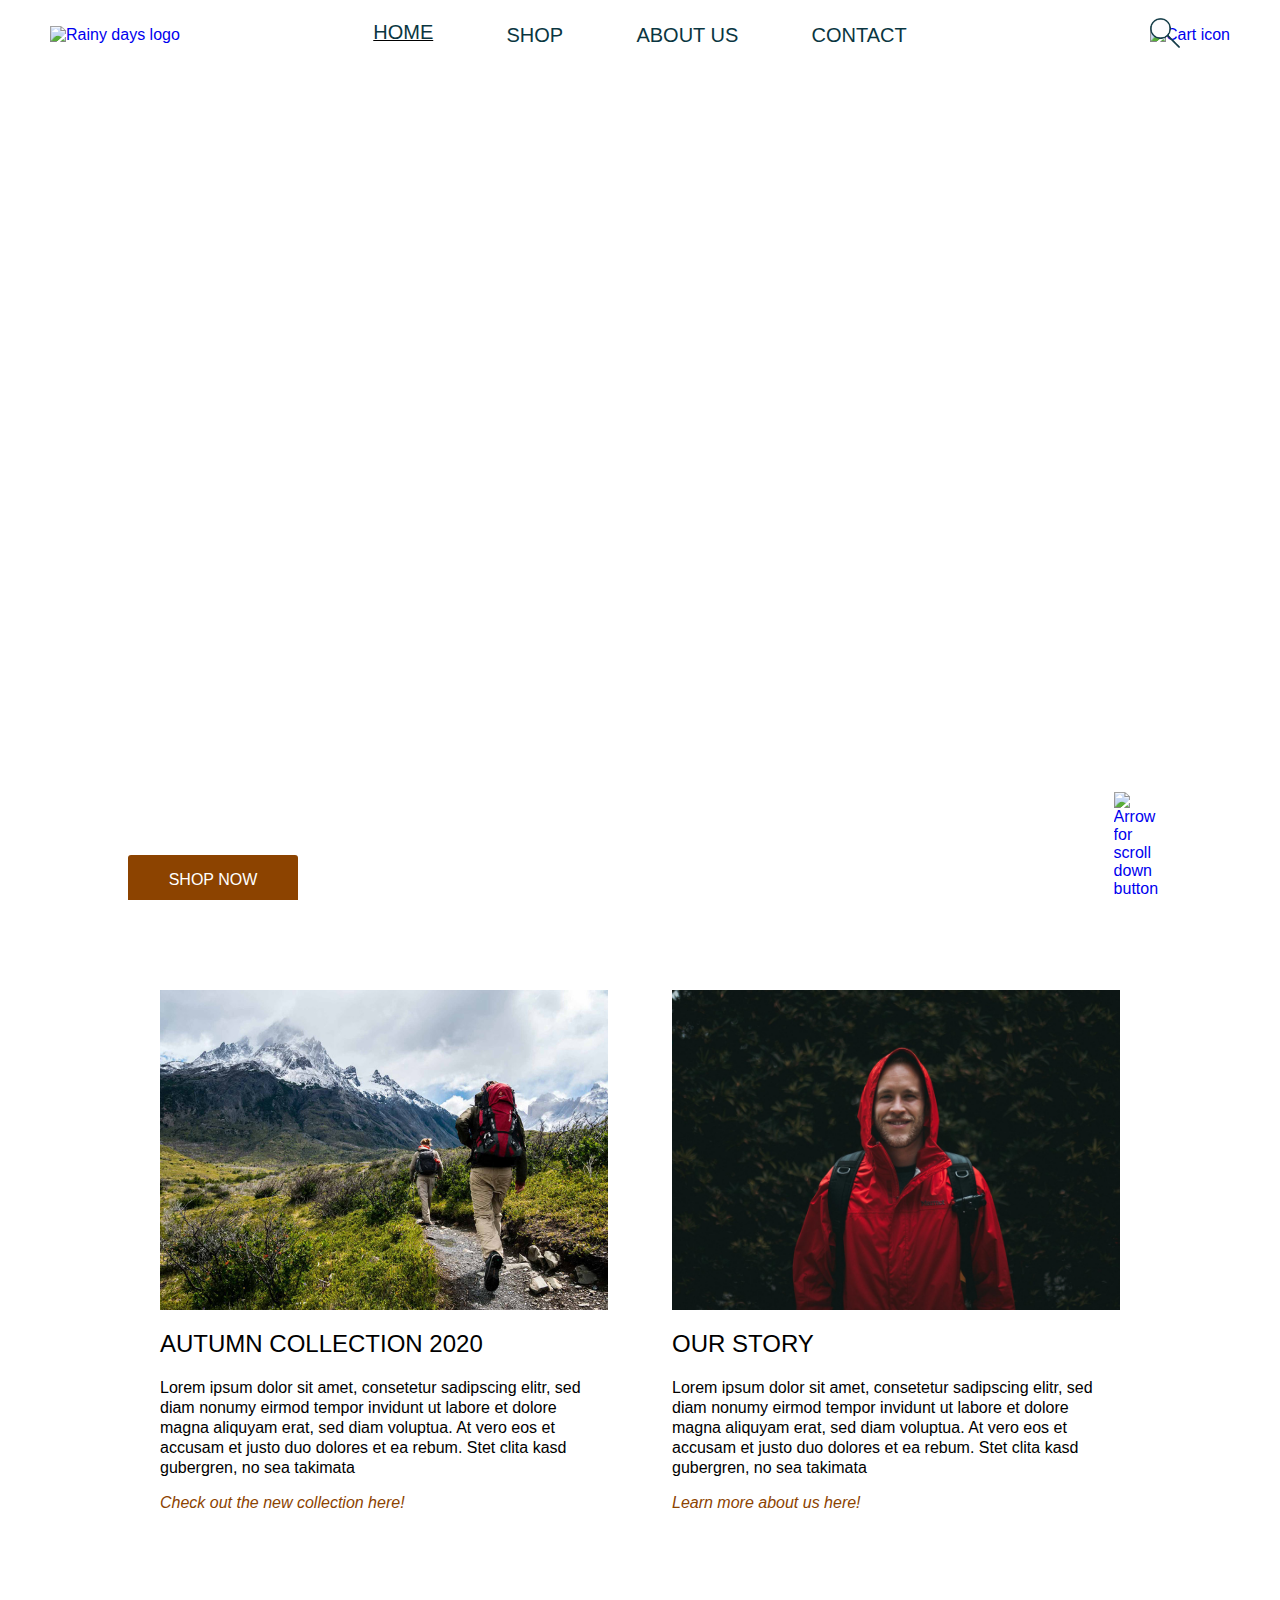
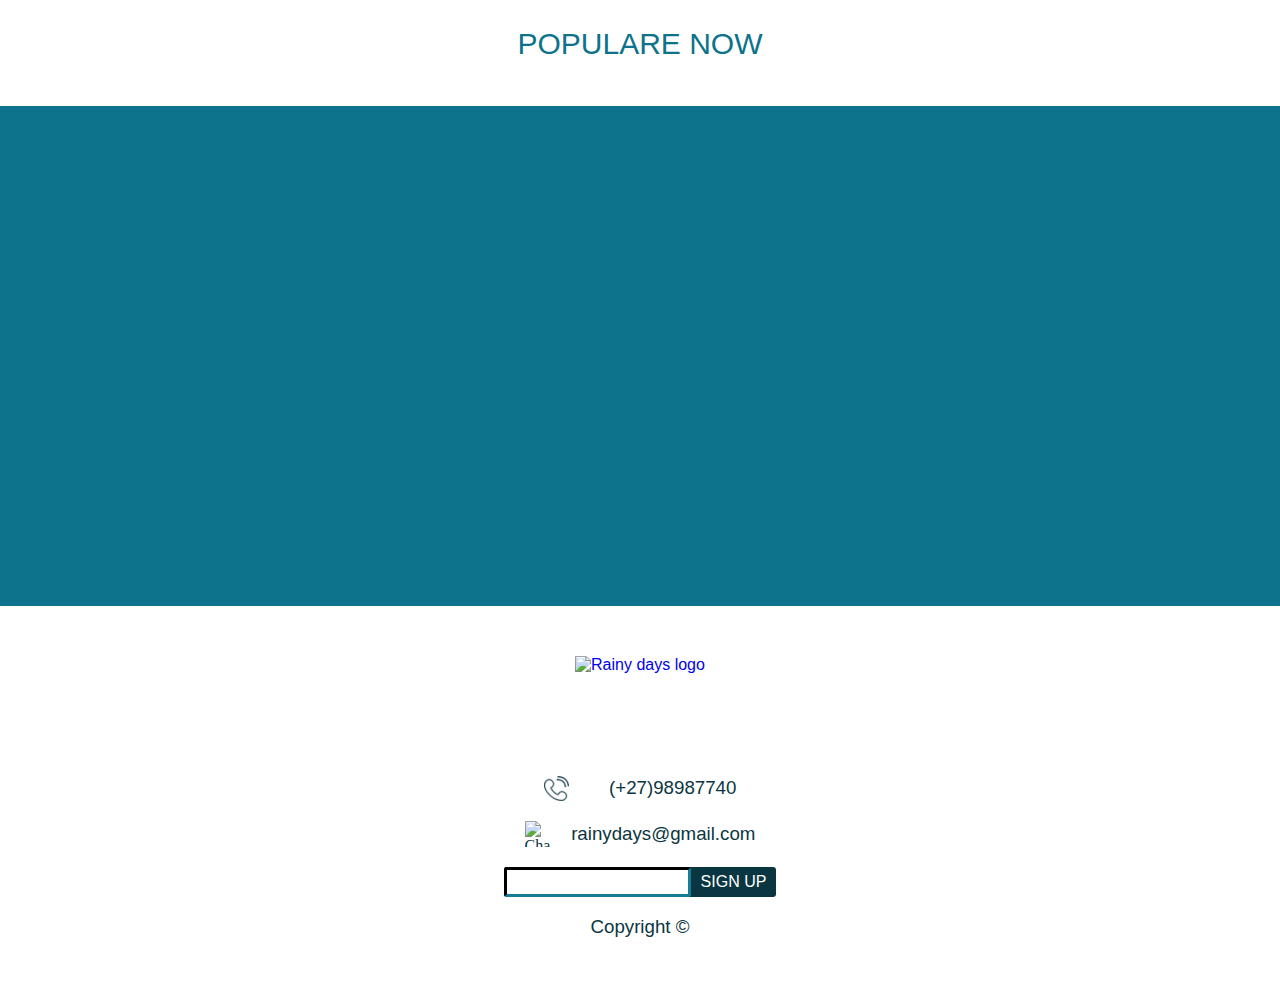
==== commit 172b978a: "header combined" ====
--- a/index.html
+++ b/index.html
@@ -11,90 +11,77 @@
     <link rel="stylesheet" href="https://use.typekit.net/msh8obx.css" />
     <script src="https://ajax.googleapis.com/ajax/libs/jquery/3.3.1/jquery.min.js"></script>
     <script src="js/rainydays.js"></script>
-    <!-- Hotjar Tracking Code for https://andreaslettarainydays.netlify.app -->
-    <script>
-      (function (h, o, t, j, a, r) {
-        h.hj =
-          h.hj ||
-          function () {
-            (h.hj.q = h.hj.q || []).push(arguments);
-          };
-        h._hjSettings = { hjid: 2270563, hjsv: 6 };
-        a = o.getElementsByTagName("head")[0];
-        r = o.createElement("script");
-        r.async = 1;
-        r.src = t + h._hjSettings.hjid + j + h._hjSettings.hjsv;
-        a.appendChild(r);
-      })(window, document, "https://static.hotjar.com/c/hotjar-", ".js?sv=");
-    </script>
   </head>
   <body>
     <header>
-      <div id="headerlogo">
-        <a href="index.html">
-          <img src="images/RainyDays_Logo_notext.png" alt="Rainy days logo" />
-        </a>
+      <div id="headerdesktop">
+        <div id="headerlogo">
+          <a href="index.html">
+            <img src="images/RainyDays_Logo_notext.png" alt="Rainy days logo" />
+          </a>
+        </div>
+        <div id="headernav">
+          <nav>
+            <ul>
+              <li class="navunderline"><a href="index.html">Home</a></li>
+              <li><a href="shop.html">Shop</a></li>
+              <li><a href="about.html">About Us</a></li>
+              <li><a href="contact.html">Contact</a></li>
+            </ul>
+          </nav>
+        </div>
+        <div id="headercart">
+          <a href="cart.html">
+            <img src="images/icons/carticon.png" alt="Cart icon" />
+          </a>
+        </div>
+        <div id="headersearch">
+          <label for="searchinput" id="searchlabel"
+            ><img src="images/icons/searchicon.png" alt="Search icon"
+          /></label>
+          <input name="search" type="checkbox" id="searchinput" />
+          <input type="text" class="search" autofocus="true" />
+        </div>
       </div>
-      <div id="headernav">
-        <nav>
+      <div id="headerphone">
+        <div id="headerlogo">
+          <a href="index.html">
+            <img src="images/RainyDays_Logo_notext.png" alt="Rainy days logo" />
+          </a>
+        </div>
+
+        <div id="headersearch">
+          <label for="searchinputphone" id="searchlabel"
+            ><img src="images/icons/searchicon.png" alt="Search icon"
+          /></label>
+          <input name="search" type="checkbox" id="searchinputphone" />
+          <input type="text" class="search" autofocus="true" />
+        </div>
+        <div id="headercart">
+          <a href="cart.html">
+            <img src="images/icons/carticon.png" alt="Cart icon" />
+          </a>
+        </div>
+
+        <input type="checkbox" id="hamburgermenu" />
+        <label for="hamburgermenu" id="hamburgerlabel">
+          <div class="container" onclick="myFunction(this)">
+            <span id="span1"></span>
+            <span id="span2"></span>
+            <span id="span3"></span>
+          </div>
+        </label>
+        <div id="navburger">
           <ul>
-            <li class="navunderline"><a href="index.html">Home</a></li>
+            <li><a href="index.html">Home</a></li>
             <li><a href="shop.html">Shop</a></li>
             <li><a href="about.html">About Us</a></li>
             <li><a href="contact.html">Contact</a></li>
           </ul>
-        </nav>
-      </div>
-      <div id="headercart">
-        <a href="cart.html">
-          <img src="images/icons/carticon.png" alt="Cart icon" />
-        </a>
-      </div>
-      <div id="headersearch">
-        <label for="searchinput" id="searchlabel"
-          ><img src="images/icons/searchicon.png" alt="Search icon"
-        /></label>
-        <input name="search" type="checkbox" id="searchinput" />
-        <input type="text" class="search" autofocus="true" />
+        </div>
       </div>
     </header>
-    <div id="headerphone">
-      <div id="headerlogo">
-        <a href="index.html">
-          <img src="images/RainyDays_Logo_notext.png" alt="Rainy days logo" />
-        </a>
-      </div>
 
-      <div id="headersearch">
-        <label for="searchinputphone" id="searchlabel"
-          ><img src="images/icons/searchicon.png" alt="Search icon"
-        /></label>
-        <input name="search" type="checkbox" id="searchinputphone" />
-        <input type="text" class="search" autofocus="true" />
-      </div>
-      <div id="headercart">
-        <a href="cart.html">
-          <img src="images/icons/carticon.png" alt="Cart icon" />
-        </a>
-      </div>
-
-      <input type="checkbox" id="hamburgermenu" />
-      <label for="hamburgermenu" id="hamburgerlabel">
-        <div class="container" onclick="myFunction(this)">
-          <span id="span1"></span>
-          <span id="span2"></span>
-          <span id="span3"></span>
-        </div>
-      </label>
-      <div id="navburger">
-        <ul>
-          <li><a href="index.html">Home</a></li>
-          <li><a href="shop.html">Shop</a></li>
-          <li><a href="about.html">About Us</a></li>
-          <li><a href="contact.html">Contact</a></li>
-        </ul>
-      </div>
-    </div>
     <main>
       <div id="indexbackground">
         <img
@@ -156,26 +143,7 @@
       <div id="carouseltitle">
         <h2>Populare now</h2>
       </div>
-      <div id="indexcarousel">
-        <div class="carouselcontent">
-          <div class="carouselimage">
-            <img src="images/bluefrontlong.png" alt="Blue rain jacket" />
-          </div>
-          <a href="blueproduct.html">SHOP NOW</a>
-        </div>
-        <div class="carouselcontent">
-          <div class="carouselimage">
-            <img src="images/yellowfrontlong.png" alt="Yellow rain jacket" />
-          </div>
-          <a href="yellowproduct.html">SHOP NOW</a>
-        </div>
-        <div class="carouselcontent">
-          <div class="carouselimage">
-            <img src="images/redfrontlong.png" alt="Red rain jacket" />
-          </div>
-          <a href="redproduct.html">SHOP NOW</a>
-        </div>
-      </div>
+      <div id="indexcarousel"></div>
     </main>
     <footer>
       <div id="footer">
@@ -206,5 +174,6 @@
         <h3>Copyright &copy;</h3>
       </div>
     </footer>
+    <script src="js/randomeproducts.js"></script>
   </body>
 </html>
--- a/styles/rainydays.css
+++ b/styles/rainydays.css
@@ -41,14 +41,14 @@
 #filterlabel {
   display: none;
   font-family: ff-basic-gothic-pro, sans-serif;
-  margin-top: 3vw;
-  margin-bottom: 5vw;
+
+  margin-bottom: 25px;
   float: left;
   margin-left: 10vw;
   background-color: #0d738c;
   padding: 5px;
   border-radius: 3px;
-  height: 40px;
+
   width: 160px;
   text-align: center;
 
@@ -91,7 +91,7 @@
   display: none;
 }
 
-header {
+#headerdesktop {
   background-color: white;
   display: flex;
   margin: auto;
@@ -511,6 +511,7 @@
 
 #sortingbar {
   margin-left: 10vw;
+  margin-bottom: 25px;
 }
 
 .dropbtn {
@@ -597,17 +598,36 @@
   background-color: #f2f2f2;
 }
 
-#shopproducts {
+#sortContainer {
+  display: none;
+}
+
+#shopproducts,
+#sortContainer {
   display: grid;
   grid-template-columns: repeat(4, 1fr);
-  grid-template-rows: repeat(4, 1fr);
+
+  grid-gap: 40px;
   width: 80vw;
   margin-left: 10vw;
 }
 
-#shopproducts a {
+#shopproducts a,
+#sortContainer a {
   color: black;
 }
+
+/* New from API call*/
+
+.product img {
+  width: 100%;
+  background-color: #f2f2f2;
+}
+
+.product {
+}
+
+/* API call end*/
 
 .productlist {
   position: relative;
@@ -682,15 +702,16 @@
 
 .productphoto {
   width: 90%;
-  float: left;
 }
 
 .carousel-wrapper {
   position: relative;
+
+  background: pink;
 }
 
 .carousel-item {
-  position: absolute;
+  position: relative;
   width: 100%;
   transition: all 0.5s ease-in-out;
   background-color: #f2f2f2;
@@ -717,7 +738,8 @@
   height: 100%;
 }
 
-.arrow-prev img {
+.arrow-prev img,
+.arrow-prevback img {
   display: absolute;
   width: 100%;
   height: auto;
@@ -726,7 +748,8 @@
   background-color: transparent;
 }
 
-.arrow-next img {
+.arrow-next img,
+.arrow-nextback img {
   display: block;
   width: 100%;
   height: auto;
@@ -735,7 +758,8 @@
   background-color: transparent;
 }
 
-.arrow-next {
+.arrow-next,
+.arrow-nextback {
   right: 0;
   -webkit-transform: rotate(180deg);
   transform: rotate(180deg);
@@ -1515,13 +1539,13 @@
 @media only screen and (max-width: 768px) {
   /* NAVIGATION*/
 
-  header {
+  #headerdesktop {
     display: none;
   }
   #headerphone {
     display: flex;
     width: 100vw;
-    height: 50px;
+    height: 70px;
     background-color: white;
     position: fixed;
     flex-direction: row;
@@ -1608,6 +1632,7 @@
     background-color: white;
     margin-top: 50px;
     width: 100vw;
+    height: fit-content;
     transition-property: all;
     transition-duration: 0.2s;
   }
@@ -1657,7 +1682,7 @@
   }
 
   #navburger ul li {
-    padding: 10px;
+    padding: 20px;
     font-style: normal;
     list-style: none;
   }
@@ -1843,6 +1868,7 @@
     flex-direction: row;
     justify-content: left;
     margin-left: 10vw;
+    margin-bottom: 25px;
   }
 
   .dropbtn {
@@ -1864,7 +1890,8 @@
     width: 20vw;
   }
 
-  #shopproducts {
+  #shopproducts,
+  #sortContainer {
     grid-template-columns: repeat(2, 1fr);
     grid-template-rows: repeat(2, 1fr);
     width: 80vw;
@@ -1872,7 +1899,8 @@
     margin-top: 10vw;
   }
 
-  #shopproducts a {
+  #shopproducts a,
+  #sortContainer a {
     color: black;
   }
 
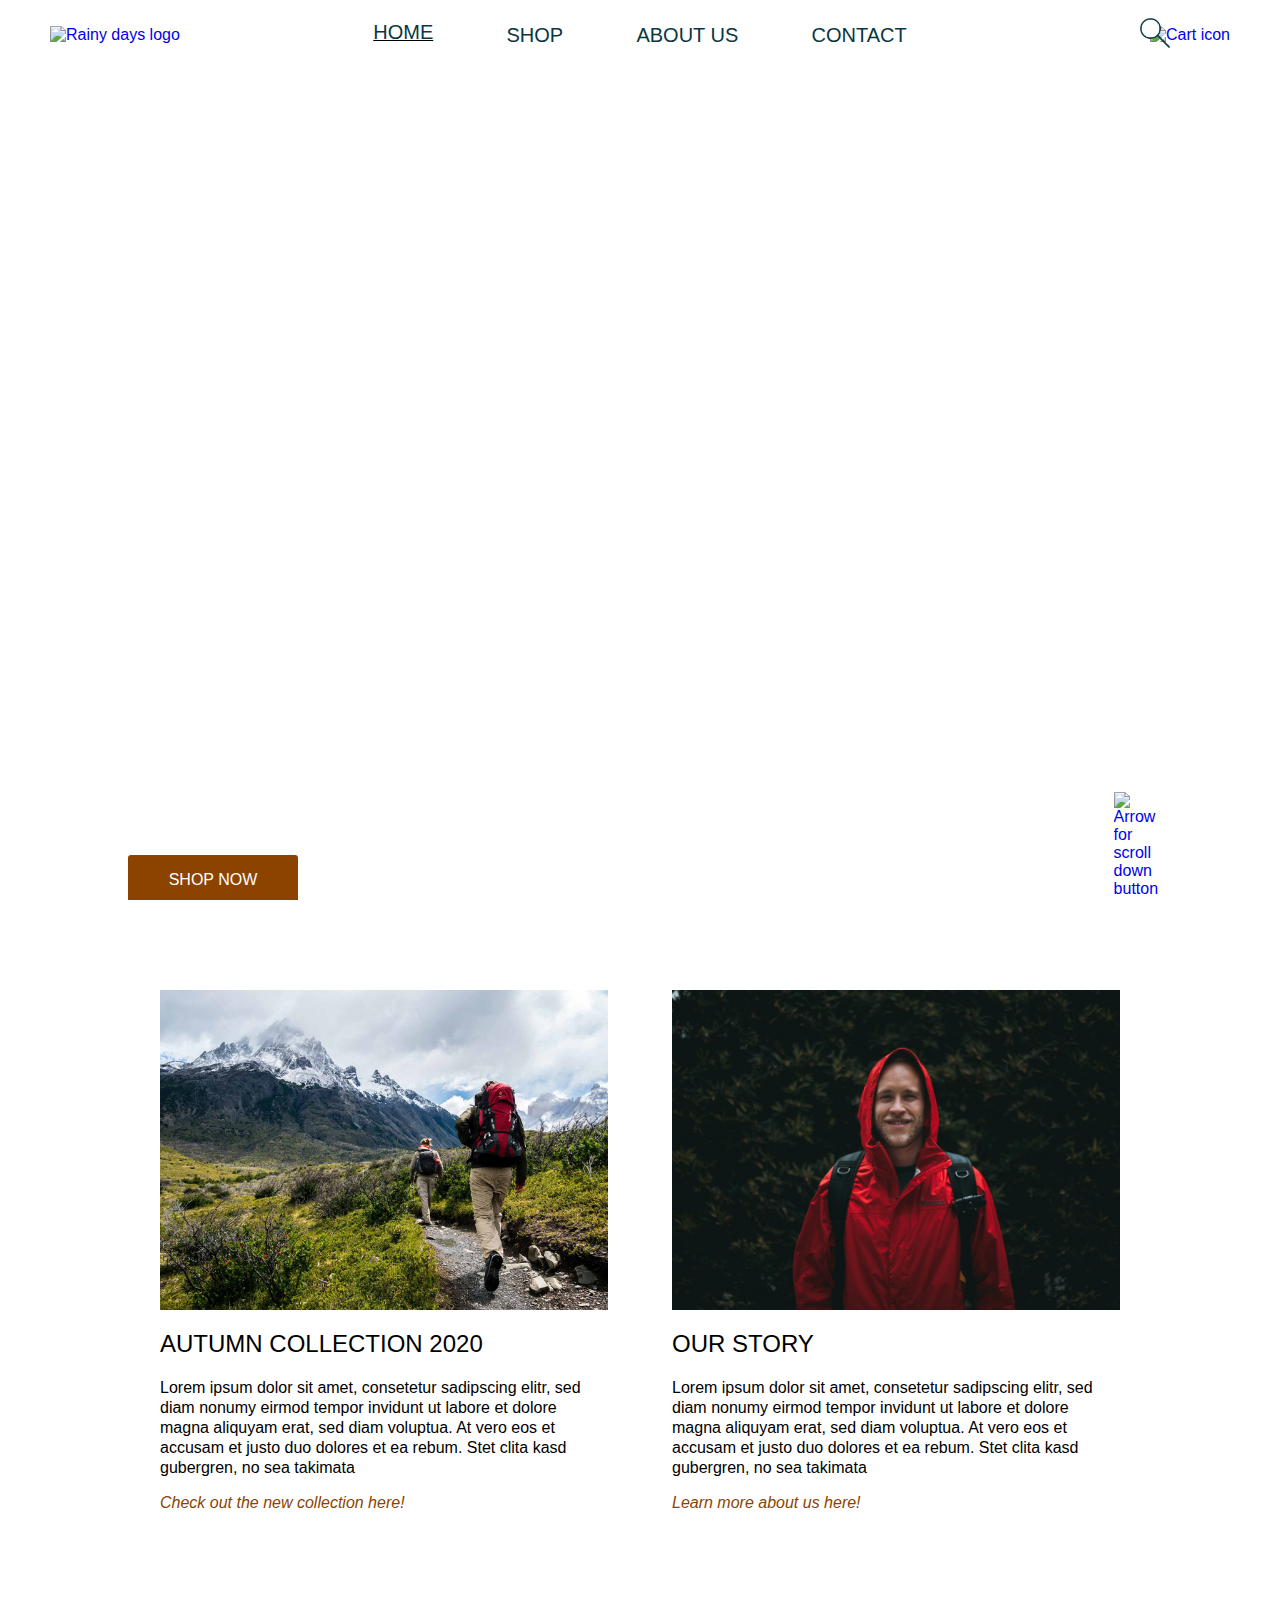
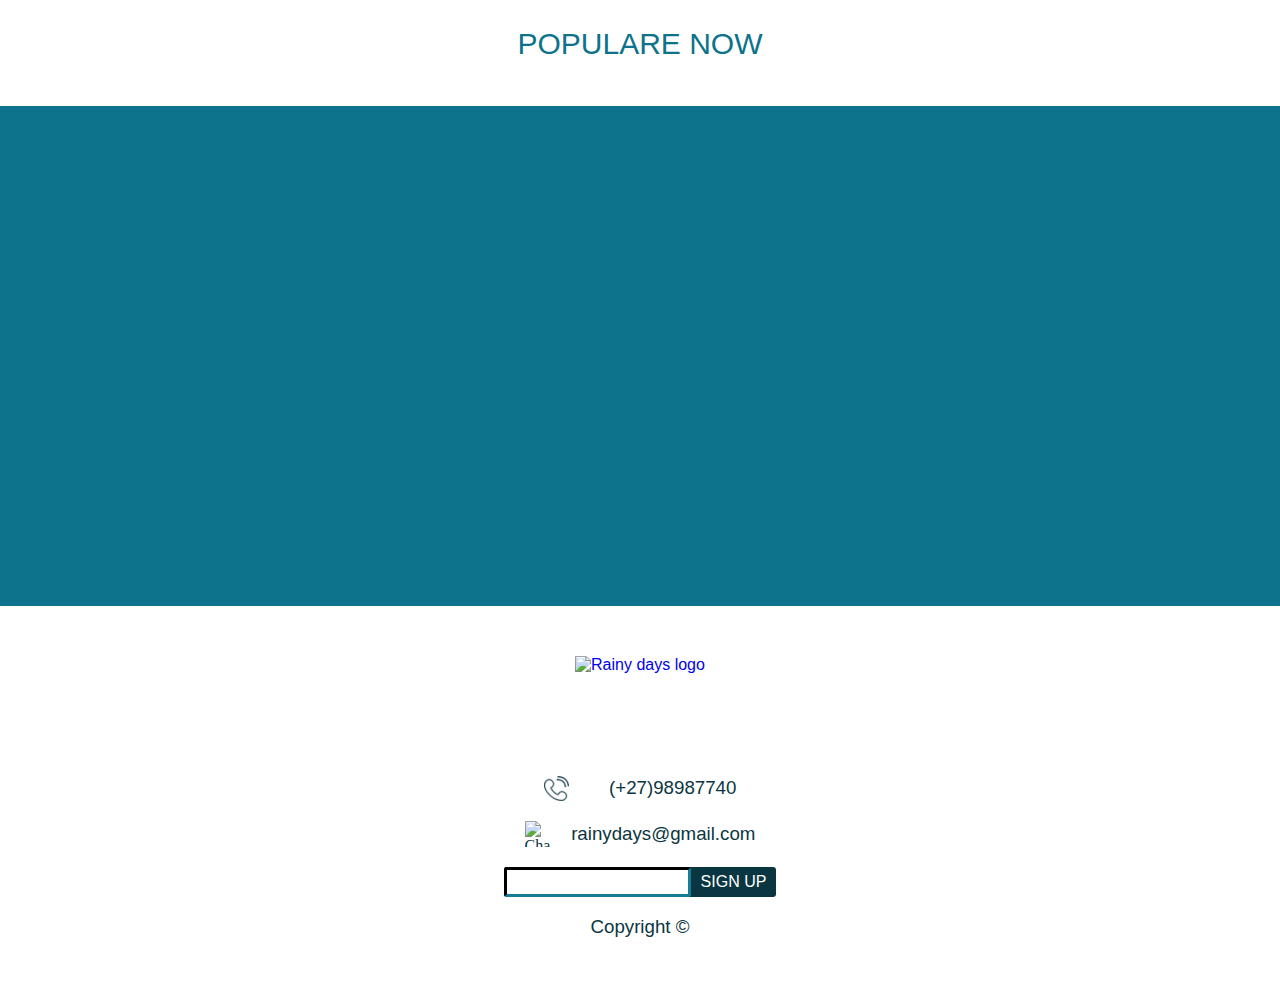
==== commit 4fdc728d: "b" ====
--- a/index.html
+++ b/index.html
@@ -65,7 +65,7 @@
 
         <input type="checkbox" id="hamburgermenu" />
         <label for="hamburgermenu" id="hamburgerlabel">
-          <div class="container" onclick="myFunction(this)">
+          <div class="container">
             <span id="span1"></span>
             <span id="span2"></span>
             <span id="span3"></span>
--- a/styles/rainydays.css
+++ b/styles/rainydays.css
@@ -1,8 +1,13 @@
+html {
+  scroll-behavior: smooth;
+}
+
 body {
   margin: 0;
   padding: 0;
   max-width: 100vw;
   overflow-x: hidden !important;
+  scroll-behavior: smooth;
 }
 h1,
 h2,
@@ -198,6 +203,7 @@
 
 #searchlabel {
   margin-right: 10px;
+  right: 0;
   position: absolute;
 }
 
@@ -206,9 +212,8 @@
 }
 .search {
   visibility: hidden;
-  padding-right: 60px;
+  margin-right: 60px;
   width: 0px;
-  position: absolute;
   right: 40px;
   transition: 0.2s;
   border: 2px solid #0a3641;
@@ -217,7 +222,7 @@
 
 input[type="checkbox"]:checked + input.search {
   visibility: visible;
-  width: 100px;
+  width: 160px;
 }
 
 /* INDEX */
@@ -1580,18 +1585,22 @@
     height: 30px;
     position: absolute;
     right: -40px;
-    top: 10px;
     margin: auto;
     z-index: 7;
   }
 
+  .search {
+    margin-right: 0px;
+    padding-right: 60px;
+  }
+
   #searchinputphone {
     display: none;
   }
 
   .search {
     width: 0px;
-    position: absolute;
+
     top: 10px;
     height: 0px;
     z-index: 6;
@@ -1601,8 +1610,8 @@
   input[type="checkbox"]:checked + input.search {
     visibility: visible;
     width: 100px;
-    position: absolute;
-    top: 10px;
+
+    top: 0px;
     right: -5px;
     height: 20px;
     z-index: 6;
@@ -1955,12 +1964,6 @@
     width: 8vw;
   }
 
-  .coloroptions {
-    display: flex;
-    flex-direction: row;
-    justify-content: space-between;
-  }
-
   .colorselection {
     width: 14vw;
     height: 14vw;
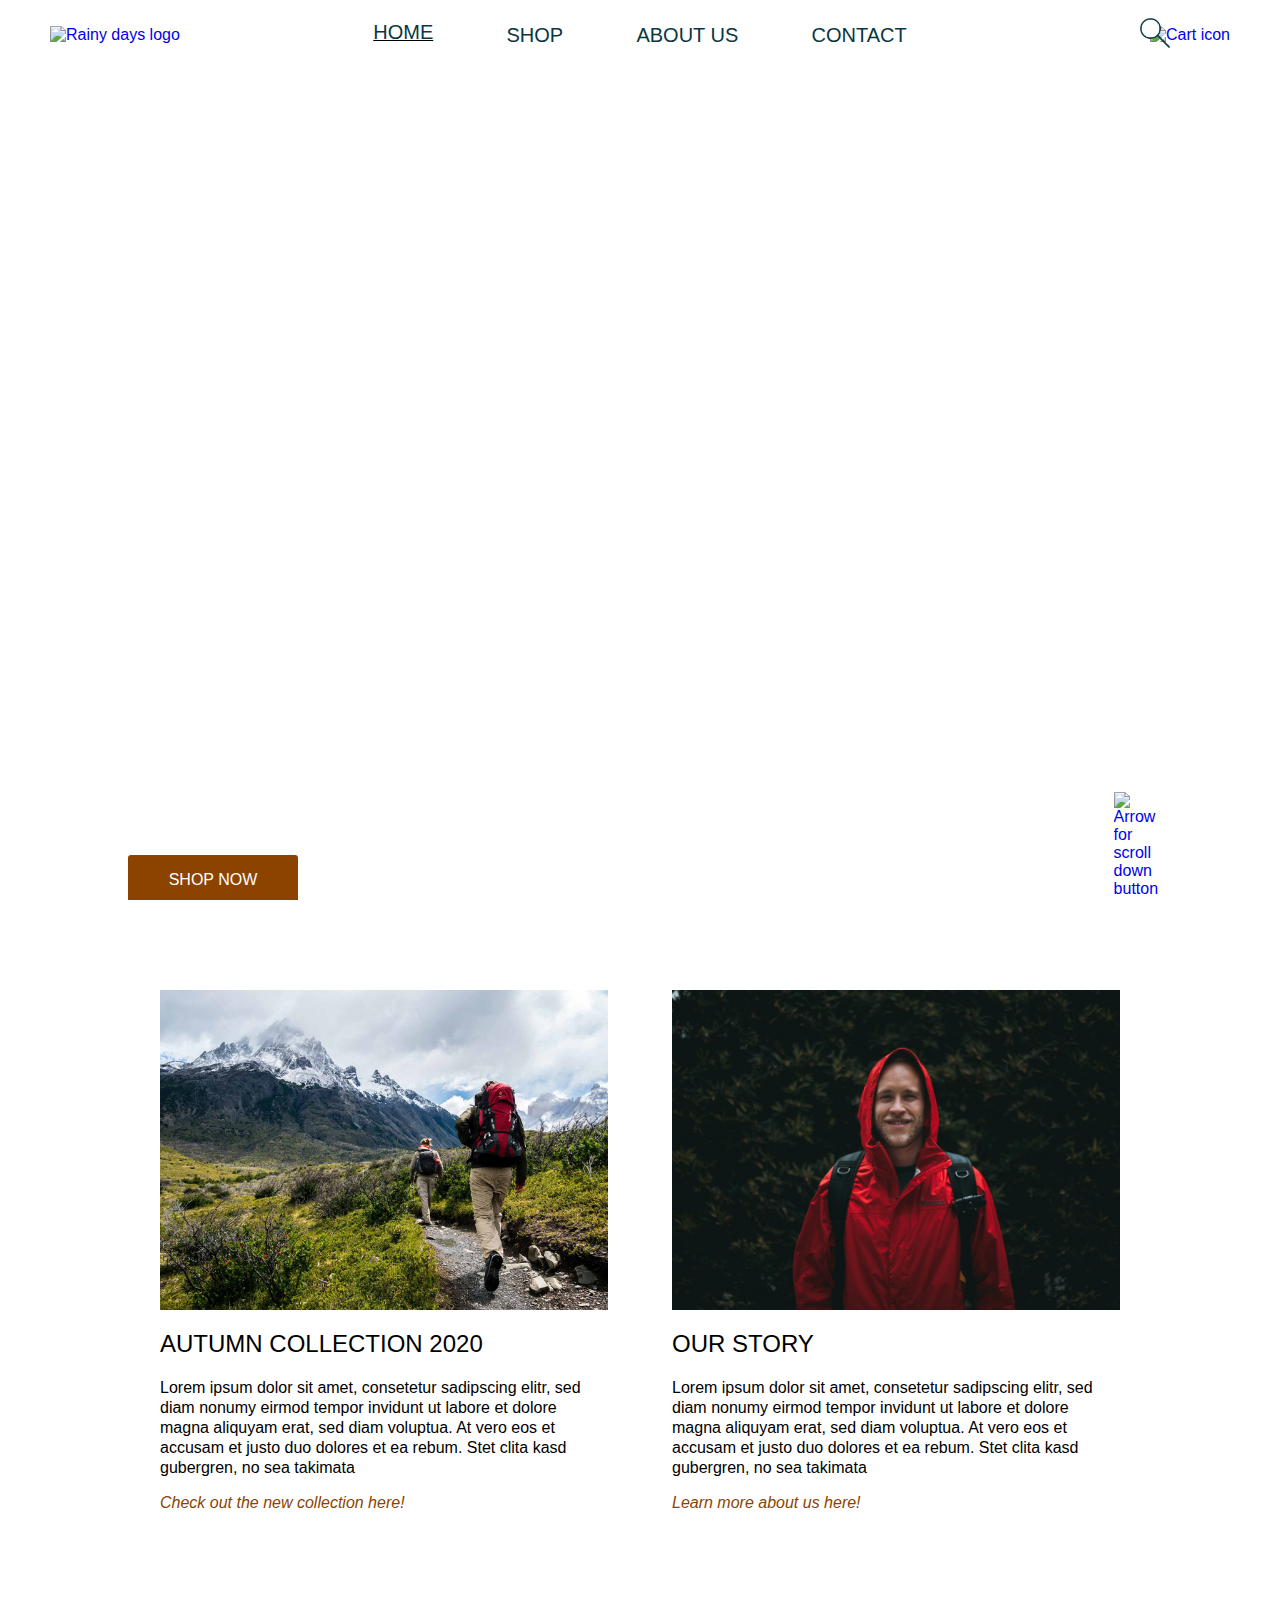
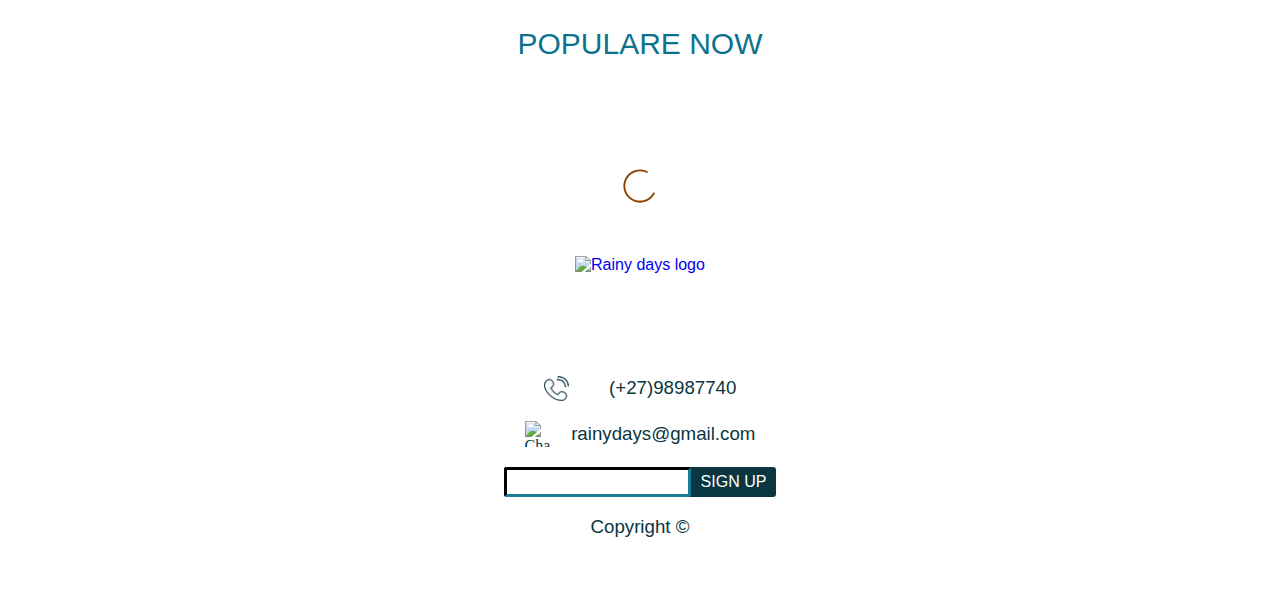
==== commit e56bfd12: "Loader fixed" ====
--- a/index.html
+++ b/index.html
@@ -1,5 +1,5 @@
 <!DOCTYPE html>
-<html>
+<html lang="en">
   <head>
     <title>Rainy Days</title>
     <meta
@@ -143,6 +143,9 @@
       <div id="carouseltitle">
         <h2>Populare now</h2>
       </div>
+      <div class="loading">
+        <img src="/images/icons/loader.svg" alt="Loader icon" />
+      </div>
       <div id="indexcarousel"></div>
     </main>
     <footer>
--- a/styles/rainydays.css
+++ b/styles/rainydays.css
@@ -37,6 +37,28 @@
   font-weight: 300;
   font-style: normal;
   text-decoration: none !important;
+}
+
+/*Loader*/
+.loading {
+  margin-top: 80px;
+  width: 100vw;
+  height: 40px;
+  display: grid;
+  justify-content: center;
+  align-self: center;
+}
+
+.loading img {
+  animation: rotate 3s ease infinite;
+  height: 100%;
+  width: 40px;
+}
+
+@keyframes rotate {
+  100% {
+    transform: rotate(360deg);
+  }
 }
 
 #clearfilter {
@@ -1639,7 +1661,7 @@
     top: 0;
     flex-direction: column;
     background-color: white;
-    margin-top: 50px;
+    margin-top: 70px;
     width: 100vw;
     height: fit-content;
     transition-property: all;
@@ -1662,8 +1684,8 @@
     width: 30px;
     background-color: #0a3641;
     border-radius: 3px;
-    transition: all;
-    transition: 0.4s;
+    transition: all, 0.4s;
+
     position: relative;
     display: inline-flex;
   }
@@ -1671,7 +1693,19 @@
     display: none;
   }
 
-  .change #span1 {
+  #hamburgermenu:checked ~ #hamburgerlabel .container #span1 {
+    transform: rotate(45deg) translate(8px, 7px);
+  }
+
+  #hamburgermenu:checked ~ #hamburgerlabel .container #span3 {
+    transform: rotate(-45deg) translate(9px, -7px);
+  }
+
+  #hamburgermenu:checked ~ #hamburgerlabel .container #span2 {
+    width: 0;
+  }
+
+  #hamburgermenu:checked ~ .change #span1 {
     transform: rotate(45deg) translate(8px, 7px);
   }
 
